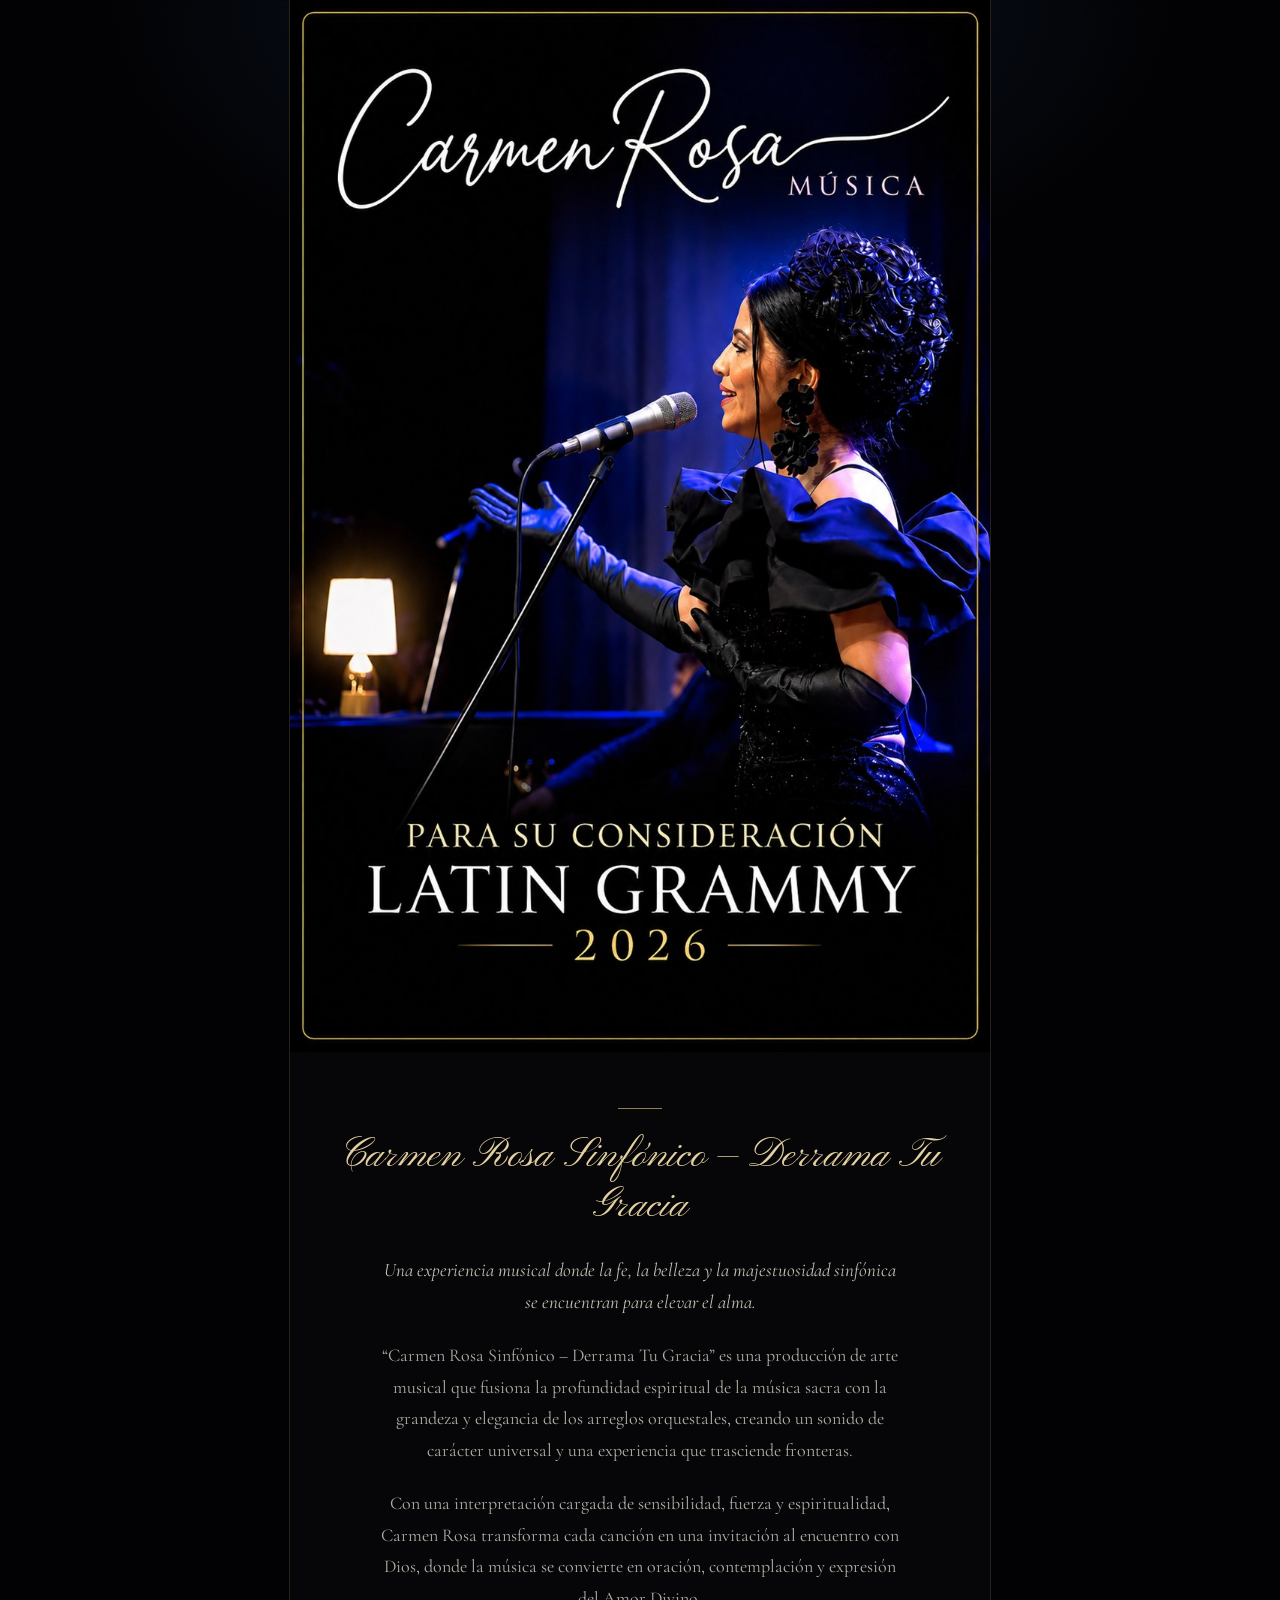
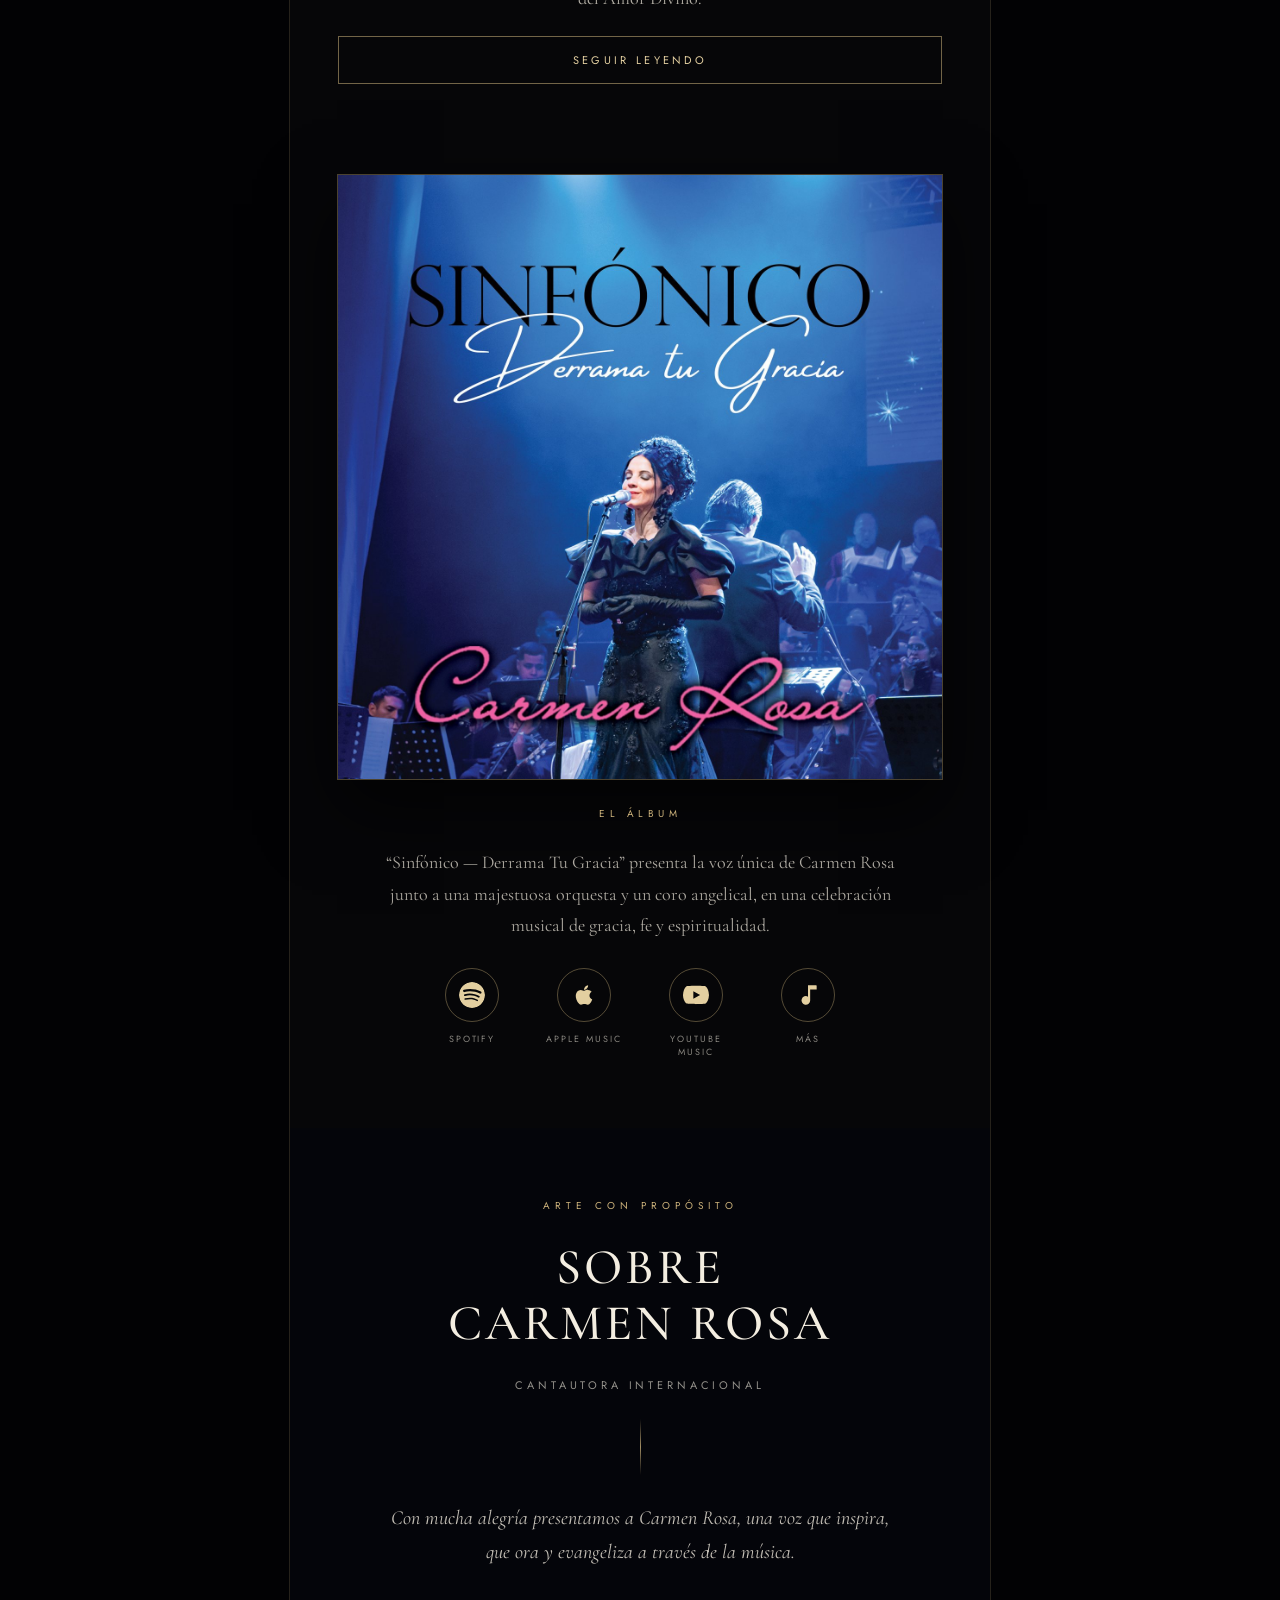
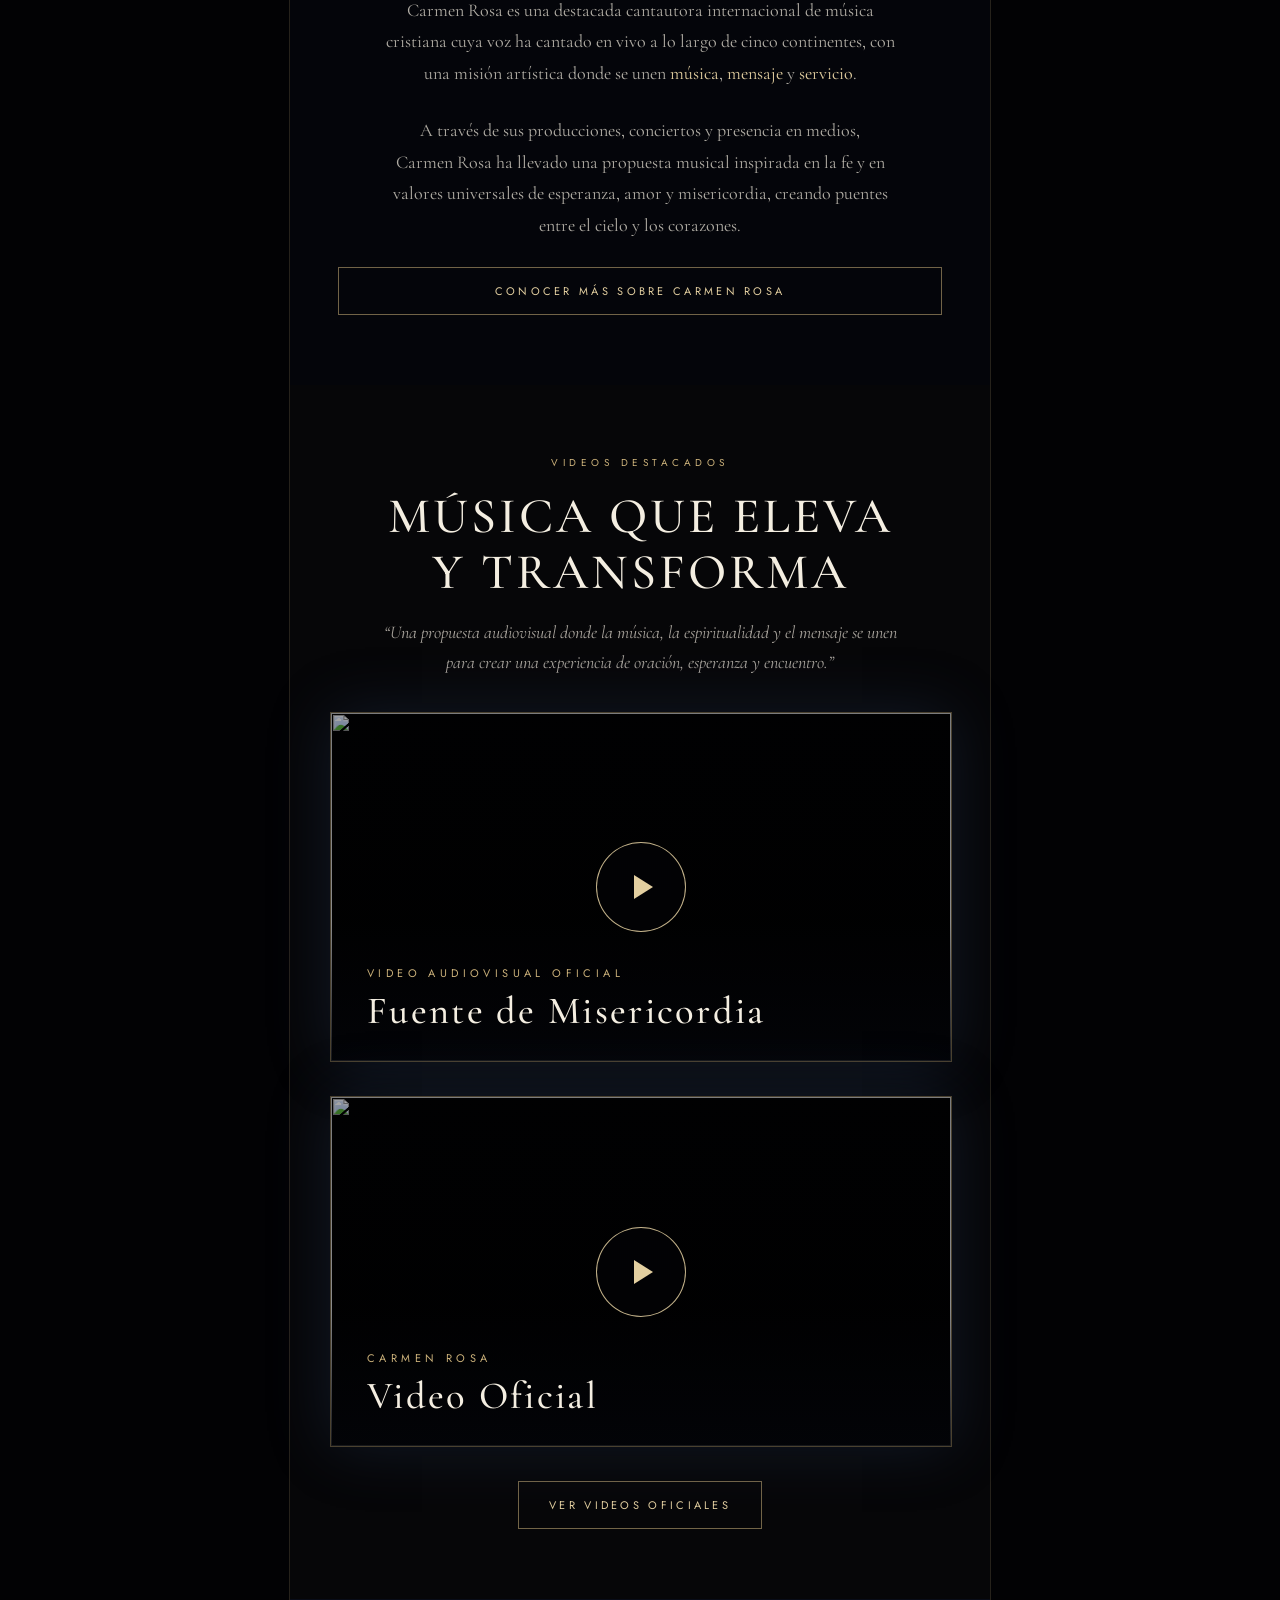
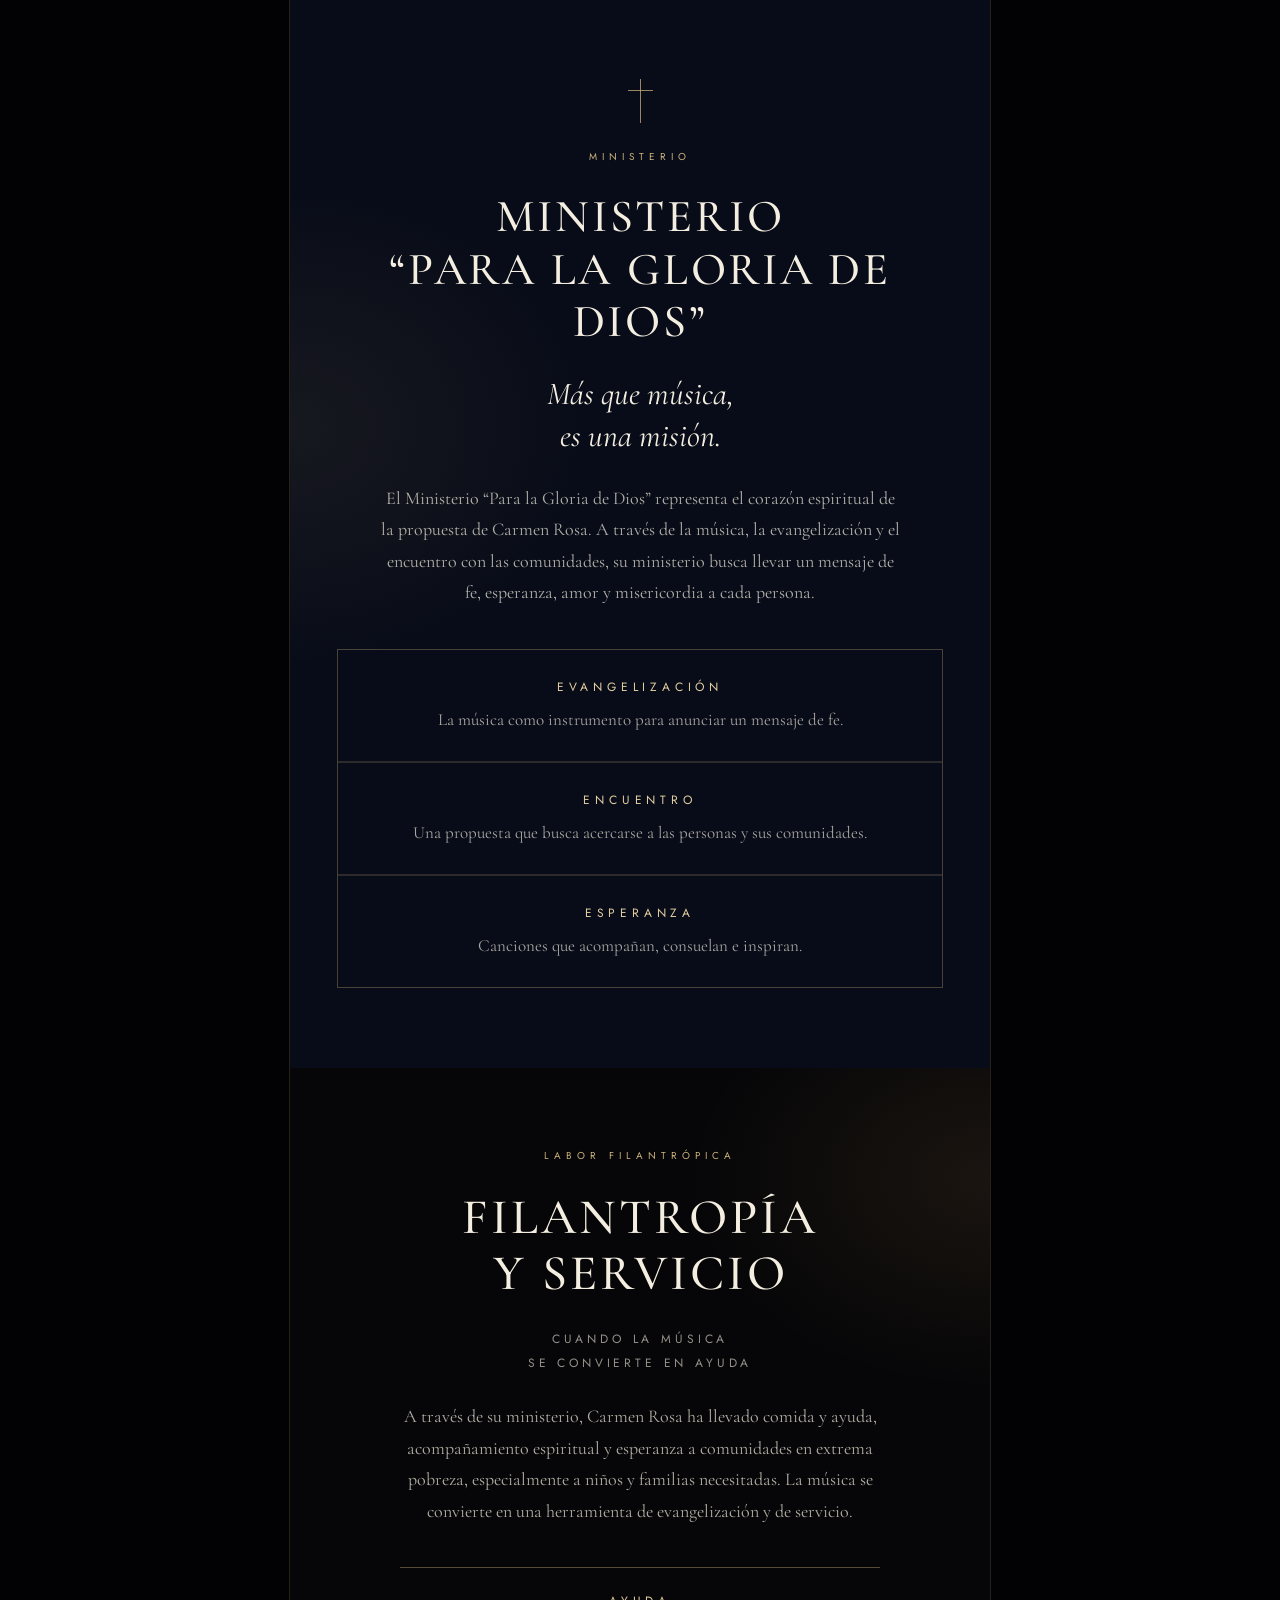
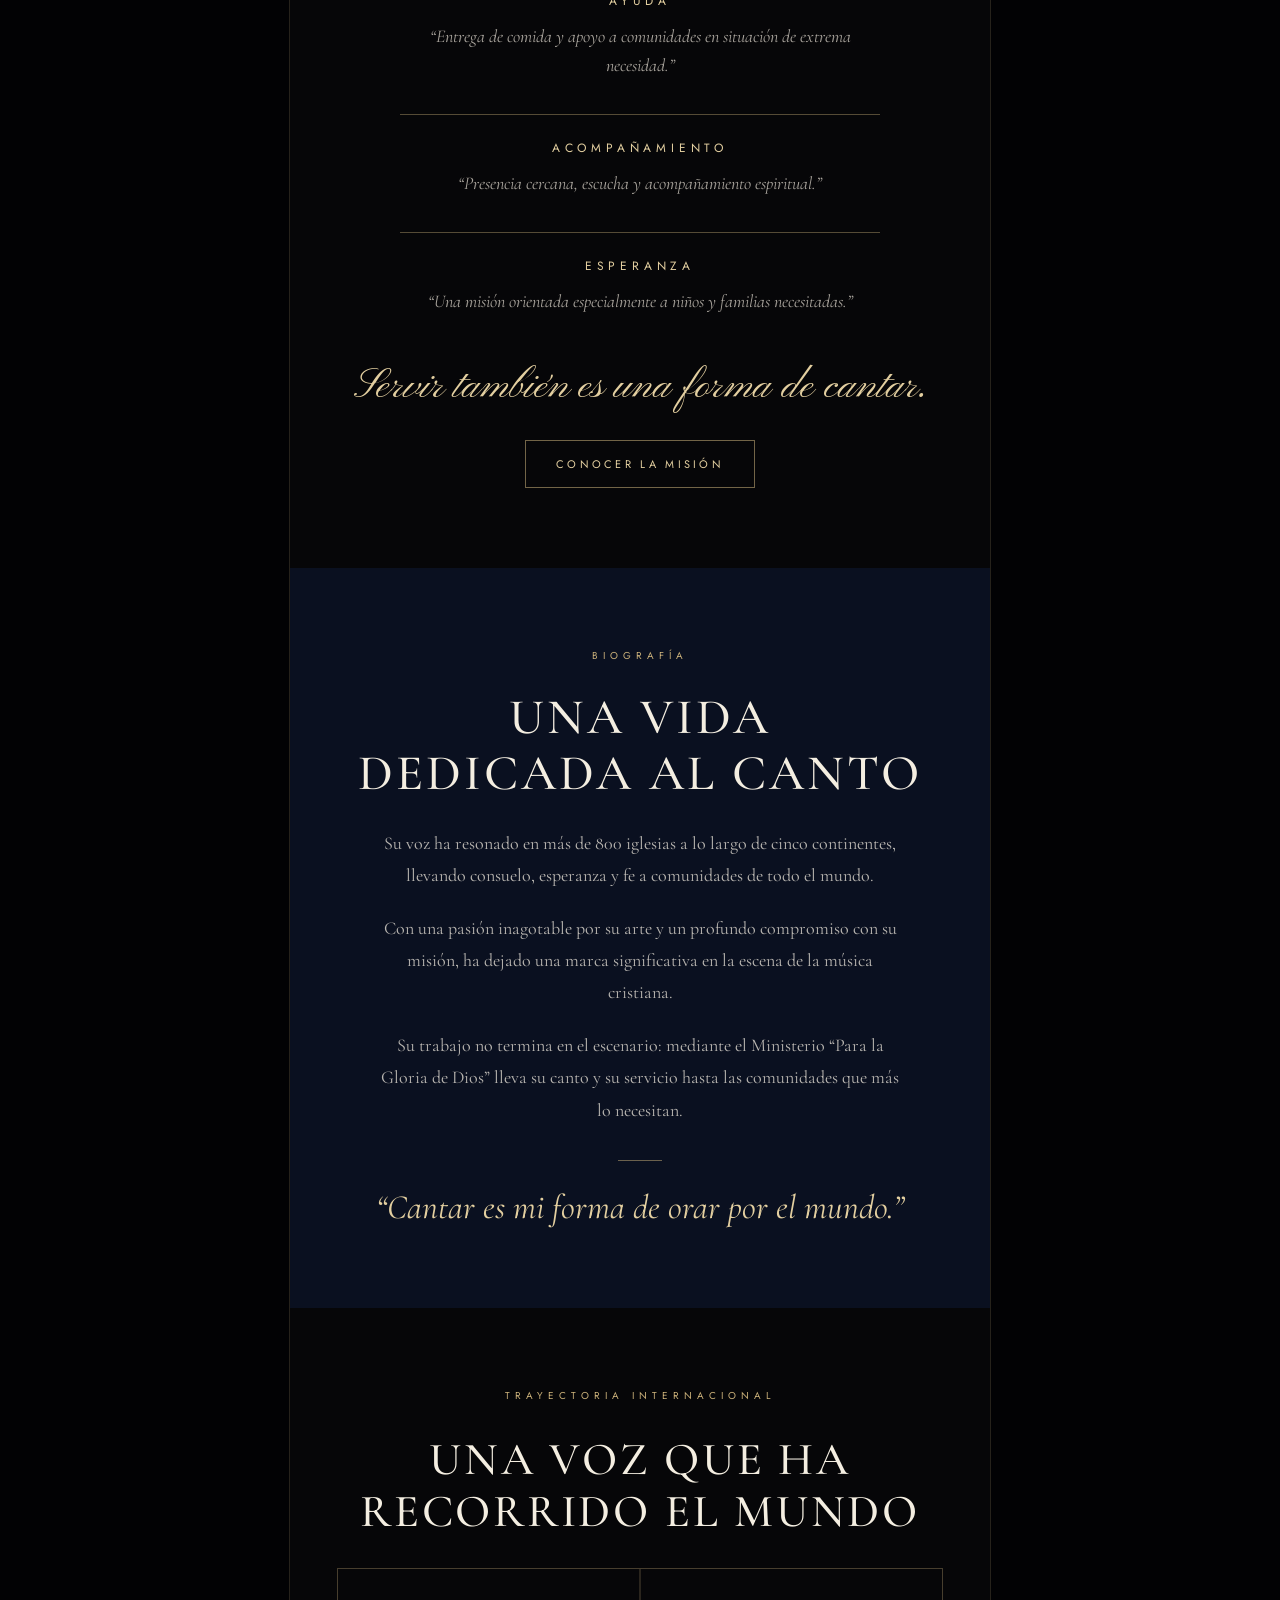
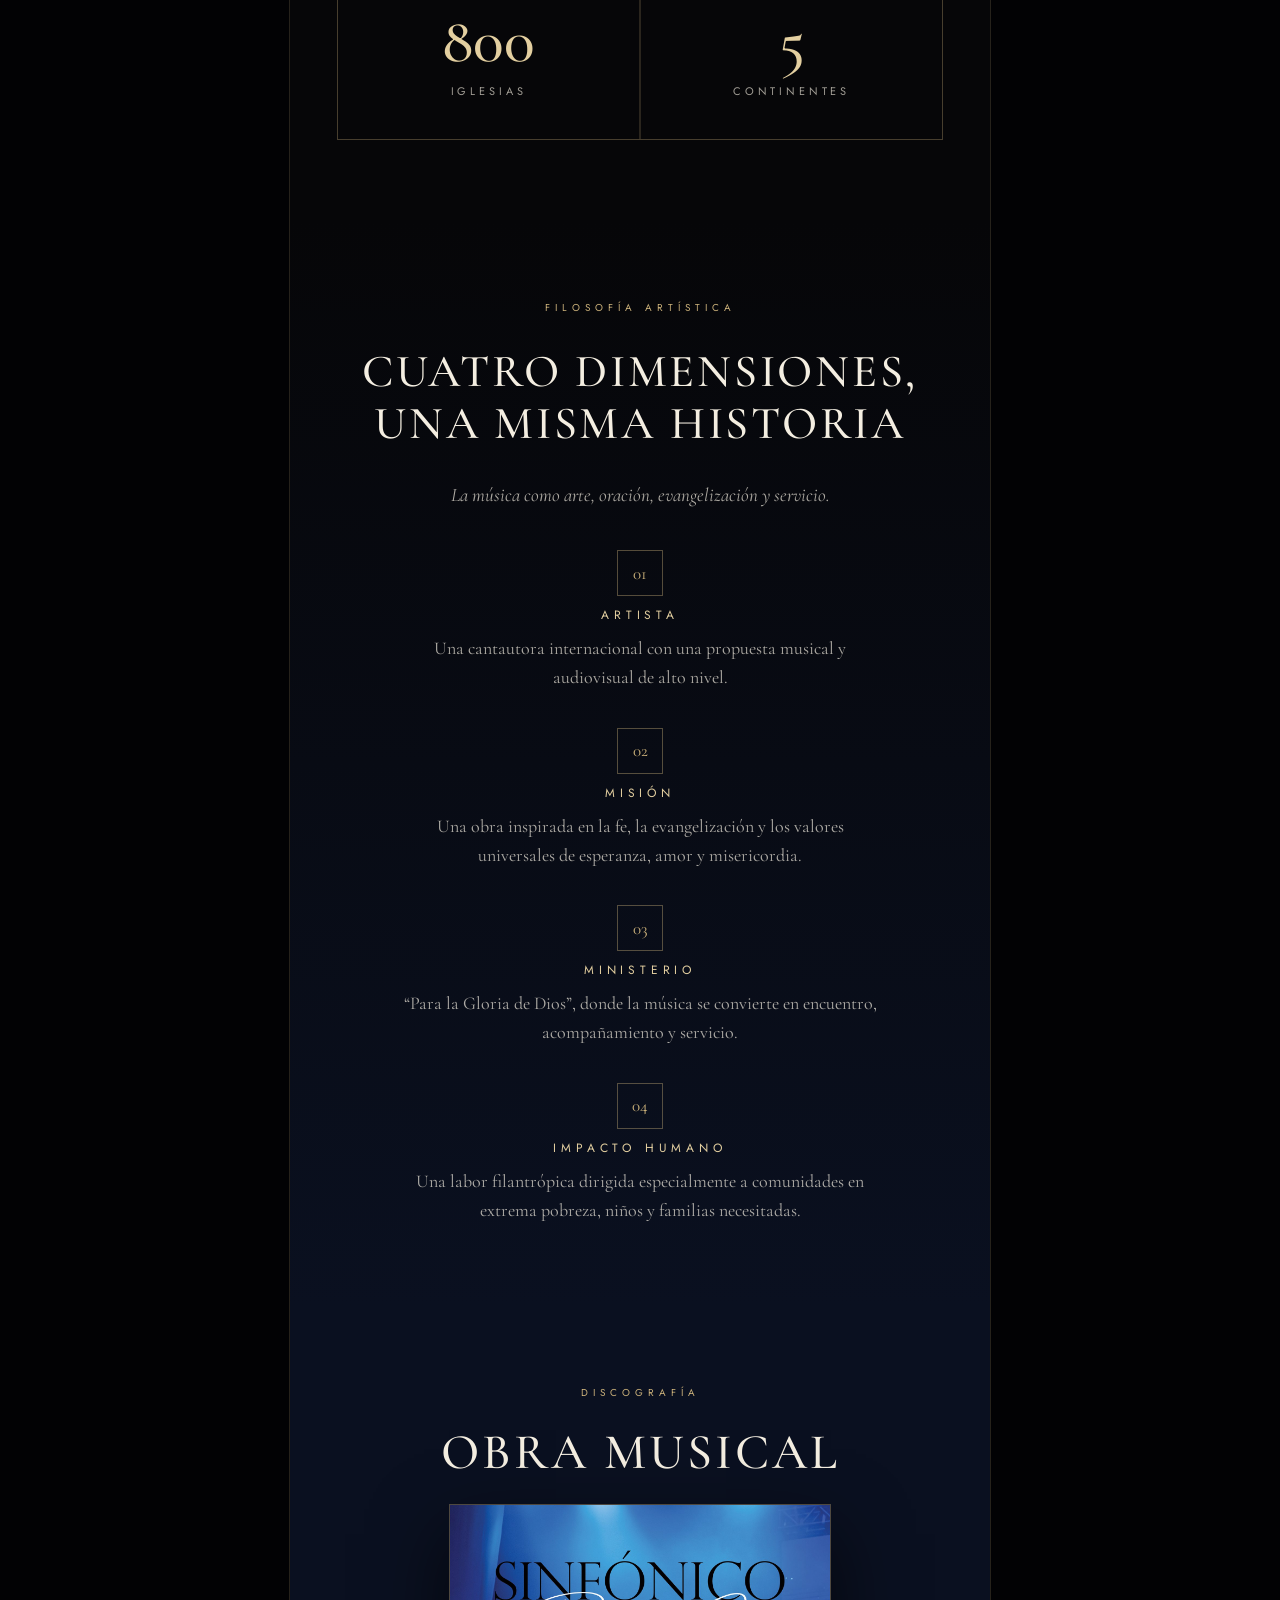
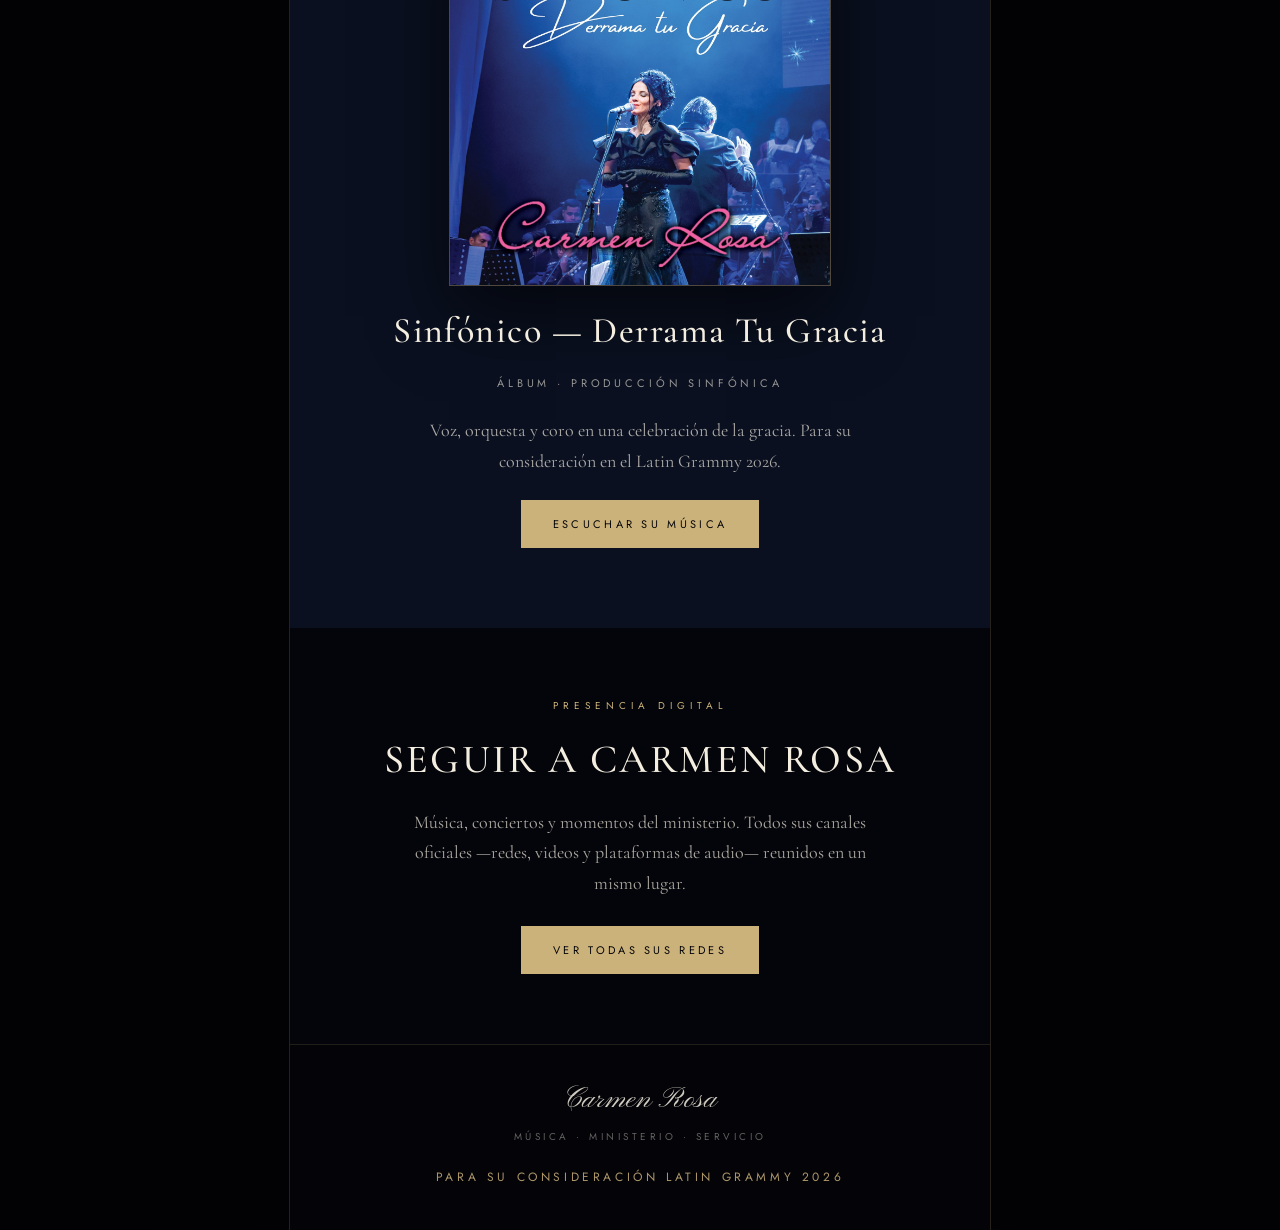
==== index.html @ bfa320cc "fix: apuntar los iconos a los enlaces reales del album Co-Authored-By: Claude Opus 5 <noreply@anthro" ====
<!DOCTYPE html>
<html lang="es">
<head>
<meta charset="utf-8">
<meta name="viewport" content="width=device-width, initial-scale=1">

<title>Carmen Rosa — Música y Ministerio | Sinfónico: Derrama Tu Gracia</title>
<meta name="description" content="Carmen Rosa, cantautora internacional. “Sinfónico — Derrama Tu Gracia”: voz, orquesta y coro. Para su consideración en el Latin Grammy 2026. Ministerio “Para la Gloria de Dios”.">
<meta name="theme-color" content="#020204">
<link rel="canonical" href="https://TU-DOMINIO.com/">

<meta property="og:type" content="website">
<meta property="og:site_name" content="Carmen Rosa">
<meta property="og:locale" content="es_ES">
<meta property="og:title" content="Carmen Rosa — Música y Ministerio">
<meta property="og:description" content="“Sinfónico — Derrama Tu Gracia”: voz, orquesta y coro. Para su consideración en el Latin Grammy 2026.">
<meta property="og:image" content="https://TU-DOMINIO.com/assets/img/portada-fyc.jpg">
<meta property="og:url" content="https://TU-DOMINIO.com/">
<meta name="twitter:card" content="summary_large_image">

<link rel="icon" href="assets/img/favicon.png" type="image/png">
<link rel="apple-touch-icon" href="assets/img/favicon.png">

<link rel="preconnect" href="https://fonts.googleapis.com">
<link rel="preconnect" href="https://fonts.gstatic.com" crossorigin>
<link href="https://fonts.googleapis.com/css2?family=Cormorant+Garamond:ital,wght@0,400;0,500;0,600;1,400;1,500&family=Pinyon+Script&family=Jost:wght@300;400;500&display=swap" rel="stylesheet">
<link rel="stylesheet" href="assets/styles.css">

<script type="application/ld+json">
{
  "@context": "https://schema.org",
  "@type": "MusicGroup",
  "name": "Carmen Rosa",
  "description": "Cantautora internacional cuya misión artística une música, mensaje y servicio. Ministerio “Para la Gloria de Dios”.",
  "genre": ["Música cristiana", "Música sinfónica"],
  "url": "https://TU-DOMINIO.com/",
  "image": "https://TU-DOMINIO.com/assets/img/portada-fyc.jpg",
  "album": {
    "@type": "MusicAlbum",
    "name": "Sinfónico — Derrama Tu Gracia",
    "image": "https://TU-DOMINIO.com/assets/img/album-sinfonico.jpg"
  }
}
</script>
</head>
<body>

<div style="min-height:100vh; background:radial-gradient(900px 500px at 50% 0%, rgba(35,58,105,0.35) 0%, rgba(2,2,4,0) 60%), #020204; display:flex; justify-content:center; padding:0 clamp(0px,2vw,16px);">
<main style="width:100%; max-width:700px; background:#060608; border-left:1px solid rgba(203,177,122,0.16); border-right:1px solid rgba(203,177,122,0.16); display:flex; flex-direction:column;">

  <section id="inicio" style="display:flex; flex-direction:column;">
    <img src="assets/img/portada-fyc.jpg" width="933" height="1402" alt="Carmen Rosa — Para su consideración, Latin Grammy 2026" style="display:block; width:100%; height:auto;">
    <div style="display:flex; flex-direction:column; align-items:center; gap:22px; padding:clamp(36px,8vw,56px) clamp(20px,7vw,48px) 30px; text-align:center;">
      <div style="width:44px; height:1px; background:rgba(203,177,122,0.7);"></div>
      <h1 style="margin:0; font-family:'Pinyon Script',cursive; font-weight:400; font-size:clamp(30px,4.5vw,42px); color:#e3cfa0; line-height:1.2;">Carmen&nbsp;Rosa Sinfónico — Derrama Tu Gracia</h1>
      <p style="margin:0; font-style:italic; font-size:19px; line-height:1.7; color:rgba(244,238,225,0.8); max-width:520px;">Una experiencia musical donde la fe, la belleza y la majestuosidad sinfónica se encuentran para elevar el alma.</p>
      <p style="margin:0; font-size:18px; line-height:1.75; color:rgba(244,238,225,0.72); max-width:520px;">“Carmen&nbsp;Rosa Sinfónico – Derrama Tu Gracia” es una producción de arte musical que fusiona la profundidad espiritual de la música sacra con la grandeza y elegancia de los arreglos orquestales, creando un sonido de carácter universal y una experiencia que trasciende fronteras.</p>
      <p style="margin:0; font-size:18px; line-height:1.75; color:rgba(244,238,225,0.72); max-width:520px;">Con una interpretación cargada de sensibilidad, fuerza y espiritualidad, Carmen&nbsp;Rosa transforma cada canción en una invitación al encuentro con Dios, donde la música se convierte en oración, contemplación y expresión del Amor Divino.</p>

      <details class="mas">
        <summary class="btn btn--outline"><span class="mas__abrir">Seguir leyendo</span><span class="mas__cerrar">Mostrar menos</span></summary>
        <div class="mas__cuerpo">
          <p style="margin:0; font-size:18px; line-height:1.75; color:rgba(244,238,225,0.72); max-width:520px;">Esta producción destaca por su riqueza musical, la excelencia de sus arreglos sinfónicos y una propuesta artística que une tradición y modernidad, llevando al público a un viaje sonoro de profunda emoción y belleza.</p>
          <p style="margin:0; font-size:18px; line-height:1.75; color:rgba(244,238,225,0.72); max-width:520px;">“Carmen&nbsp;Rosa Sinfónico – Derrama Tu Gracia” no es solamente un álbum; es una experiencia espiritual y artística que toca la fibra más íntima de los corazones, inspira amor y esperanza, y nos hace sentir, a través de la música, la presencia de la gracia de Dios en nuestras vidas.</p>
        </div>
      </details>
    </div>
  </section>

  <section id="sinfonico" style="display:flex; flex-direction:column; align-items:center; gap:26px; padding:clamp(40px,8vw,60px) clamp(20px,7vw,48px) clamp(48px,9vw,70px); text-align:center;">
    <img src="assets/img/album-sinfonico.jpg" width="1400" height="1400" loading="lazy" alt="Portada del álbum Sinfónico — Derrama Tu Gracia" style="display:block; width:100%; height:auto; border:1px solid rgba(203,177,122,0.35); box-shadow:0 30px 70px rgba(0,0,0,0.65);">
    <div style="font-family:'Jost',sans-serif; font-size:10px; letter-spacing:0.45em; text-transform:uppercase; color:#cbb17a;">El Álbum</div>
    <p style="margin:0; font-size:18px; line-height:1.75; color:rgba(244,238,225,0.7); max-width:520px;">“Sinfónico — Derrama Tu Gracia” presenta la voz única de Carmen&nbsp;Rosa junto a una majestuosa orquesta y un coro angelical, en una celebración musical de gracia, fe y espiritualidad.</p>

    <div class="plataformas">
      <a href="https://open.spotify.com/album/5QIJsFHICwr00x0sm4bF01" target="_blank" rel="noopener" aria-label="Escuchar en Spotify">
        <svg viewBox="0 0 24 24" aria-hidden="true"><path d="M12 0C5.4 0 0 5.4 0 12s5.4 12 12 12 12-5.4 12-12S18.66 0 12 0zm5.521 17.34c-.24.359-.66.48-1.021.24-2.82-1.74-6.36-2.101-10.561-1.141-.418.122-.779-.179-.899-.539-.12-.421.18-.78.54-.9 4.56-1.021 8.52-.6 11.64 1.32.42.18.48.6.301.98zm1.44-3.3c-.301.42-.841.6-1.262.3-3.239-1.98-8.159-2.58-11.939-1.38-.479.12-1.02-.12-1.14-.6-.12-.48.12-1.021.6-1.141C9.6 9.9 15 10.561 18.72 12.84c.361.181.54.78.241 1.2zm.12-3.36C15.24 8.4 8.82 8.16 5.16 9.301c-.6.179-1.2-.181-1.38-.721-.18-.601.18-1.2.72-1.381 4.26-1.26 11.28-1.02 15.721 1.621.539.3.719 1.02.419 1.56-.299.421-1.02.599-1.559.3z"/></svg>
        <span>Spotify</span>
      </a>
      <a href="https://music.apple.com/us/album/sinf%C3%B3nico-derrama-tu-gracia/1843224689" target="_blank" rel="noopener" aria-label="Escuchar en Apple Music">
        <svg viewBox="0 0 24 24" aria-hidden="true"><path d="M17.05 20.28c-.98.95-2.05.8-3.08.35-1.09-.46-2.09-.48-3.24 0-1.44.62-2.2.44-3.06-.35C2.79 15.25 3.51 7.59 9.05 7.31c1.35.07 2.29.74 3.08.8 1.18-.24 2.31-.93 3.57-.84 1.51.12 2.65.72 3.4 1.8-3.12 1.87-2.38 5.98.48 7.13-.57 1.5-1.31 2.99-2.53 4.08zM12.03 7.25c-.15-2.23 1.66-4.07 3.74-4.25.29 2.58-2.34 4.5-3.74 4.25z"/></svg>
        <span>Apple Music</span>
      </a>
      <a href="https://music.youtube.com/playlist?list=OLAK5uy_nAYTMolvkGGnukT8O_DS-UF0Gv4y1fb-k" target="_blank" rel="noopener" aria-label="Escuchar en YouTube Music">
        <svg viewBox="0 0 24 24" aria-hidden="true"><path d="M23.498 6.186a3.016 3.016 0 0 0-2.122-2.136C19.505 3.545 12 3.545 12 3.545s-7.505 0-9.377.505A3.017 3.017 0 0 0 .502 6.186C0 8.07 0 12 0 12s0 3.93.502 5.814a3.016 3.016 0 0 0 2.122 2.136c1.871.505 9.376.505 9.376.505s7.505 0 9.377-.505a3.015 3.015 0 0 0 2.122-2.136C24 15.93 24 12 24 12s0-3.93-.502-5.814zM9.545 15.568V8.432L15.818 12l-6.273 3.568z"/></svg>
        <span>YouTube Music</span>
      </a>
      <a href="https://dot.cards/carmenrosa?utm_source=nfc&amp;e=ZGV2aWNlLVdweVJoQ1k5d1N1LWMtYmw" target="_blank" rel="noopener" aria-label="Ver todas las plataformas">
        <svg viewBox="0 0 24 24" aria-hidden="true"><path d="M12 3v10.55A4 4 0 1 0 14 17V7h6V3h-8z"/></svg>
        <span>Más</span>
      </a>
    </div>
  </section>

  <section id="sobre" style="display:flex; flex-direction:column; gap:26px; padding:clamp(48px,9vw,70px) clamp(20px,7vw,48px); background:#04050a; text-align:center; align-items:center;">
    <div style="font-family:'Jost',sans-serif; font-size:10px; letter-spacing:0.5em; color:#cbb17a;">ARTE CON PROPÓSITO</div>
    <h2 style="margin:0; font-family:'Cormorant Garamond',serif; font-weight:500; font-size:clamp(34px,5vw,50px); line-height:1.12; letter-spacing:0.06em;">SOBRE<br>CARMEN ROSA</h2>
    <div style="font-family:'Jost',sans-serif; font-size:11px; letter-spacing:0.35em; text-transform:uppercase; color:rgba(244,238,225,0.6);">Cantautora Internacional</div>
    <div style="width:1px; height:56px; background:linear-gradient(180deg, rgba(203,177,122,0) 0%, rgba(203,177,122,0.8) 50%, rgba(203,177,122,0) 100%);"></div>
    <p style="margin:0; font-style:italic; font-size:20px; line-height:1.7; color:rgba(244,238,225,0.8); max-width:520px;">Con mucha alegría presentamos a Carmen&nbsp;Rosa, una voz que inspira, que ora y evangeliza a través de la música.</p>
    <p style="margin:0; font-size:18px; line-height:1.75; color:rgba(244,238,225,0.72); max-width:520px;">Carmen&nbsp;Rosa es una destacada cantautora internacional de música cristiana cuya voz ha cantado en vivo a lo largo de cinco continentes, con una misión artística donde se unen <span style="color:#e3cfa0;">música</span>, <span style="color:#e3cfa0;">mensaje</span> y <span style="color:#e3cfa0;">servicio</span>.</p>
    <p style="margin:0; font-size:18px; line-height:1.75; color:rgba(244,238,225,0.72); max-width:520px;">A través de sus producciones, conciertos y presencia en medios, Carmen&nbsp;Rosa ha llevado una propuesta musical inspirada en la fe y en valores universales de esperanza, amor y misericordia, creando puentes entre el cielo y los corazones.</p>

    <details class="mas">
      <summary class="btn btn--outline"><span class="mas__abrir">Conocer más sobre Carmen&nbsp;Rosa</span><span class="mas__cerrar">Mostrar menos</span></summary>
      <div class="mas__cuerpo">
        <p style="margin:0; font-size:18px; line-height:1.75; color:rgba(244,238,225,0.72); max-width:520px;">A través de sus ministerios de música y de caridad, Carmen&nbsp;Rosa consistentemente durante más de una década ha llevado comida y ayuda, acompañamiento espiritual y esperanza a comunidades en extrema pobreza, especialmente niños y familias necesitadas en México, Guatemala, Argentina, Filipinas, Pakistán, entre otros países.</p>
        <p style="margin:0; font-style:italic; font-size:22px; line-height:1.5; color:#e3cfa0; max-width:480px;">La música se convierte en una herramienta de evangelización, de Amor y servicio a los menos afortunados.</p>
      </div>
    </details>
  </section>


  <section id="videos" style="display:flex; flex-direction:column; gap:34px; padding:clamp(48px,9vw,70px) clamp(16px,5vw,40px);">
    <div style="display:flex; flex-direction:column; align-items:center; gap:18px; text-align:center;">
      <div style="font-family:'Jost',sans-serif; font-size:10px; letter-spacing:0.45em; text-transform:uppercase; color:#cbb17a;">Videos Destacados</div>
      <h2 style="margin:0; font-family:'Cormorant Garamond',serif; font-weight:500; font-size:clamp(34px,5vw,50px); line-height:1.12; letter-spacing:0.06em;">MÚSICA QUE ELEVA<br>Y TRANSFORMA</h2>
      <p style="margin:0; font-style:italic; font-size:18px; line-height:1.65; color:rgba(244,238,225,0.68); max-width:520px;">“Una propuesta audiovisual donde la música, la espiritualidad y el mensaje se unen para crear una experiencia de oración, esperanza y encuentro.”</p>
    </div>

    <div class="video-card" data-youtube="https://youtu.be/lalOdAlhWxc" data-titulo="Fuente de Misericordia">
      <div class="video-card__frame">
        <button type="button" class="video-card__trigger" aria-label="Reproducir video: Fuente de Misericordia">
          <img class="video-card__thumb" src="[data-uri]" alt="" loading="lazy">
          <span class="video-card__veil"></span>
          <span class="video-card__play"></span>
          <span class="video-card__meta">
            <span class="video-card__kicker">Video Audiovisual Oficial</span>
            <span class="video-card__title">Fuente de Misericordia</span>
          </span>
        </button>
      </div>
    </div>

    <div class="video-card" data-youtube="https://youtu.be/XADUqi76aJs" data-titulo="Video Oficial">
      <div class="video-card__frame">
        <button type="button" class="video-card__trigger" aria-label="Reproducir video: Video Oficial">
          <img class="video-card__thumb" src="[data-uri]" alt="" loading="lazy">
          <span class="video-card__veil"></span>
          <span class="video-card__play"></span>
          <span class="video-card__meta">
            <span class="video-card__kicker">Carmen&nbsp;Rosa</span>
            <span class="video-card__title">Video Oficial</span>
          </span>
        </button>
      </div>
    </div>

    <div style="display:flex; justify-content:center;">
      <a href="https://www.youtube.com/channel/UCGZq_dIuvD6Hs7NNGduQUoA" target="_blank" rel="noopener" class="btn btn--outline">Ver videos oficiales</a>
    </div>
  </section>

  <section id="ministerio" style="position:relative; display:flex; flex-direction:column; align-items:center; gap:26px; padding:clamp(56px,10vw,80px) clamp(20px,7vw,48px); background:radial-gradient(500px 400px at 0% 40%, rgba(203,177,122,0.08) 0%, rgba(8,12,24,0) 60%), #080c18; text-align:center;">
    <div style="position:relative; width:25px; height:44px;">
      <div style="position:absolute; left:12px; top:0; width:1px; height:44px; background:rgba(203,177,122,0.75);"></div>
      <div style="position:absolute; left:0; top:11px; width:25px; height:1px; background:rgba(203,177,122,0.75);"></div>
    </div>
    <div style="font-family:'Jost',sans-serif; font-size:10px; letter-spacing:0.5em; text-transform:uppercase; color:#cbb17a;">Ministerio</div>
    <h2 style="margin:0; font-family:'Cormorant Garamond',serif; font-weight:500; font-size:clamp(32px,4.6vw,46px); line-height:1.14; letter-spacing:0.06em;">MINISTERIO<br>“PARA LA GLORIA DE DIOS”</h2>
    <div style="font-family:'Cormorant Garamond',serif; font-style:italic; font-size:clamp(24px,3.4vw,32px); color:#f4eee1; line-height:1.3;">Más que música,<br>es una misión.</div>
    <p style="margin:0; font-size:18px; line-height:1.75; color:rgba(244,238,225,0.72); max-width:520px;">El Ministerio “Para la Gloria de Dios” representa el corazón espiritual de la propuesta de Carmen&nbsp;Rosa. A través de la música, la evangelización y el encuentro con las comunidades, su ministerio busca llevar un mensaje de fe, esperanza, amor y misericordia a cada persona.</p>
    <div style="display:flex; flex-direction:column; gap:2px; width:100%; margin-top:14px; background:rgba(203,177,122,0.18); border:1px solid rgba(203,177,122,0.18);">
      <div style="background:#080c18; padding:28px clamp(18px,5vw,32px); display:flex; flex-direction:column; gap:10px;">
        <div style="font-family:'Jost',sans-serif; font-size:12px; letter-spacing:0.4em; text-transform:uppercase; color:#e3cfa0;">Evangelización</div>
        <p style="margin:0; font-size:17px; line-height:1.6; color:rgba(244,238,225,0.68);">La música como instrumento para anunciar un mensaje de fe.</p>
      </div>
      <div style="background:#080c18; padding:28px clamp(18px,5vw,32px); display:flex; flex-direction:column; gap:10px;">
        <div style="font-family:'Jost',sans-serif; font-size:12px; letter-spacing:0.4em; text-transform:uppercase; color:#e3cfa0;">Encuentro</div>
        <p style="margin:0; font-size:17px; line-height:1.6; color:rgba(244,238,225,0.68);">Una propuesta que busca acercarse a las personas y sus comunidades.</p>
      </div>
      <div style="background:#080c18; padding:28px clamp(18px,5vw,32px); display:flex; flex-direction:column; gap:10px;">
        <div style="font-family:'Jost',sans-serif; font-size:12px; letter-spacing:0.4em; text-transform:uppercase; color:#e3cfa0;">Esperanza</div>
        <p style="margin:0; font-size:17px; line-height:1.6; color:rgba(244,238,225,0.68);">Canciones que acompañan, consuelan e inspiran.</p>
      </div>
    </div>
  </section>

  <section id="filantropia" style="display:flex; flex-direction:column; align-items:center; gap:26px; padding:clamp(56px,10vw,80px) clamp(20px,7vw,48px); background:radial-gradient(500px 350px at 100% 10%, rgba(203,150,80,0.1) 0%, rgba(6,6,8,0) 60%), #060608; text-align:center;">
    <div style="font-family:'Jost',sans-serif; font-size:10px; letter-spacing:0.5em; text-transform:uppercase; color:#cbb17a;">Labor Filantrópica</div>
    <h2 style="margin:0; font-family:'Cormorant Garamond',serif; font-weight:500; font-size:clamp(34px,5vw,50px); line-height:1.12; letter-spacing:0.06em;">FILANTROPÍA<br>Y SERVICIO</h2>
    <div style="font-family:'Jost',sans-serif; font-size:12px; letter-spacing:0.32em; text-transform:uppercase; color:rgba(244,238,225,0.6); line-height:2;">Cuando la música<br>se convierte en ayuda</div>
    <p style="margin:0; font-size:18px; line-height:1.75; color:rgba(244,238,225,0.72); max-width:520px;">A través de su ministerio, Carmen&nbsp;Rosa ha llevado comida y ayuda, acompañamiento espiritual y esperanza a comunidades en extrema pobreza, especialmente a niños y familias necesitadas. La música se convierte en una herramienta de evangelización y de servicio.</p>
    <div style="display:flex; flex-direction:column; gap:34px; width:100%; max-width:480px; margin-top:14px;">
      <div style="display:flex; flex-direction:column; gap:12px; border-top:1px solid rgba(203,177,122,0.4); padding-top:24px;">
        <div style="font-family:'Jost',sans-serif; font-size:12px; letter-spacing:0.4em; text-transform:uppercase; color:#e3cfa0;">Ayuda</div>
        <p style="margin:0; font-style:italic; font-size:18px; line-height:1.6; color:rgba(244,238,225,0.68);">“Entrega de comida y apoyo a comunidades en situación de extrema necesidad.”</p>
      </div>
      <div style="display:flex; flex-direction:column; gap:12px; border-top:1px solid rgba(203,177,122,0.4); padding-top:24px;">
        <div style="font-family:'Jost',sans-serif; font-size:12px; letter-spacing:0.4em; text-transform:uppercase; color:#e3cfa0;">Acompañamiento</div>
        <p style="margin:0; font-style:italic; font-size:18px; line-height:1.6; color:rgba(244,238,225,0.68);">“Presencia cercana, escucha y acompañamiento espiritual.”</p>
      </div>
      <div style="display:flex; flex-direction:column; gap:12px; border-top:1px solid rgba(203,177,122,0.4); padding-top:24px;">
        <div style="font-family:'Jost',sans-serif; font-size:12px; letter-spacing:0.4em; text-transform:uppercase; color:#e3cfa0;">Esperanza</div>
        <p style="margin:0; font-style:italic; font-size:18px; line-height:1.6; color:rgba(244,238,225,0.68);">“Una misión orientada especialmente a niños y familias necesitadas.”</p>
      </div>
    </div>
    <div style="font-family:'Pinyon Script',cursive; font-size:clamp(30px,4.5vw,42px); color:#e3cfa0; line-height:1.25; margin-top:20px;">Servir también es una forma de cantar.</div>
    <a href="https://nahuiollininc.org" target="_blank" rel="noopener" class="btn btn--outline">Conocer la misión</a>
  </section>

  <section id="biografia" style="display:flex; flex-direction:column; align-items:center; gap:26px; padding:clamp(56px,10vw,80px) clamp(20px,7vw,48px); background:#0a1020; text-align:center;">
    <div style="font-family:'Jost',sans-serif; font-size:10px; letter-spacing:0.5em; text-transform:uppercase; color:#cbb17a;">Biografía</div>
    <h2 style="margin:0; font-family:'Cormorant Garamond',serif; font-weight:500; font-size:clamp(34px,5vw,50px); line-height:1.12; letter-spacing:0.06em;">UNA VIDA<br>DEDICADA AL CANTO</h2>
    <div style="display:flex; flex-direction:column; gap:20px; font-size:18px; line-height:1.8; color:rgba(244,238,225,0.75); max-width:520px; text-align:center;">
      <p style="margin:0;">Su voz ha resonado en más de 800 iglesias a lo largo de cinco continentes, llevando consuelo, esperanza y fe a comunidades de todo el mundo.</p>
      <p style="margin:0;">Con una pasión inagotable por su arte y un profundo compromiso con su misión, ha dejado una marca significativa en la escena de la música cristiana.</p>
      <p style="margin:0;">Su trabajo no termina en el escenario: mediante el Ministerio “Para la Gloria de Dios” lleva su canto y su servicio hasta las comunidades que más lo necesitan.</p>
    </div>
    <div style="width:44px; height:1px; background:rgba(203,177,122,0.5); margin-top:8px;"></div>
    <div style="font-family:'Cormorant Garamond',serif; font-style:italic; font-size:clamp(24px,3.6vw,34px); color:#e3cfa0;">“Cantar es mi forma de orar por el mundo.”</div>
  </section>

  <section id="trayectoria" style="display:flex; flex-direction:column; align-items:center; gap:30px; padding:clamp(56px,10vw,80px) clamp(20px,7vw,48px); background:#060608; text-align:center;">
    <div style="font-family:'Jost',sans-serif; font-size:10px; letter-spacing:0.5em; text-transform:uppercase; color:#cbb17a;">Trayectoria Internacional</div>
    <h2 style="margin:0; font-family:'Cormorant Garamond',serif; font-weight:500; font-size:clamp(32px,4.6vw,46px); line-height:1.14; letter-spacing:0.06em;">UNA VOZ QUE HA<br>RECORRIDO EL MUNDO</h2>
    <div style="display:grid; grid-template-columns:1fr 1fr; gap:2px; width:100%; background:rgba(203,177,122,0.18); border:1px solid rgba(203,177,122,0.18);">
      <div style="background:#060608; padding:40px 20px; display:flex; flex-direction:column; gap:10px; align-items:center;">
        <div style="font-family:'Cormorant Garamond',serif; font-weight:500; font-size:clamp(44px,7vw,64px); color:#e3cfa0; line-height:1;">800</div>
        <div style="font-family:'Jost',sans-serif; font-size:11px; letter-spacing:0.35em; text-transform:uppercase; color:rgba(244,238,225,0.65);">Iglesias</div>
      </div>
      <div style="background:#060608; padding:40px 20px; display:flex; flex-direction:column; gap:10px; align-items:center;">
        <div style="font-family:'Cormorant Garamond',serif; font-weight:500; font-size:clamp(44px,7vw,64px); color:#e3cfa0; line-height:1;">5</div>
        <div style="font-family:'Jost',sans-serif; font-size:11px; letter-spacing:0.35em; text-transform:uppercase; color:rgba(244,238,225,0.65);">Continentes</div>
      </div>
    </div>
  </section>

  <section id="filosofia" style="display:flex; flex-direction:column; align-items:center; gap:30px; padding:clamp(56px,10vw,80px) clamp(20px,7vw,48px); background:linear-gradient(180deg, #060608 0%, #0a1020 100%); text-align:center;">
    <div style="font-family:'Jost',sans-serif; font-size:10px; letter-spacing:0.5em; text-transform:uppercase; color:#cbb17a;">Filosofía Artística</div>
    <h2 style="margin:0; font-family:'Cormorant Garamond',serif; font-weight:500; font-size:clamp(32px,4.6vw,46px); line-height:1.14; letter-spacing:0.06em;">CUATRO DIMENSIONES,<br>UNA MISMA HISTORIA</h2>
    <p style="margin:0; font-style:italic; font-size:19px; line-height:1.6; color:rgba(244,238,225,0.7); max-width:480px;">La música como arte, oración, evangelización y servicio.</p>
    <div style="display:flex; flex-direction:column; gap:36px; width:100%; max-width:480px; margin-top:10px;">
      <div style="display:flex; flex-direction:column; gap:10px; align-items:center;">
        <div style="font-family:'Cormorant Garamond',serif; font-size:17px; color:#cbb17a; border:1px solid rgba(203,177,122,0.4); width:44px; height:44px; display:flex; align-items:center; justify-content:center;">01</div>
        <div style="font-family:'Jost',sans-serif; font-size:12px; letter-spacing:0.4em; text-transform:uppercase; color:#e3cfa0;">Artista</div>
        <p style="margin:0; font-size:18px; line-height:1.6; color:rgba(244,238,225,0.7);">Una cantautora internacional con una propuesta musical y audiovisual de alto nivel.</p>
      </div>
      <div style="display:flex; flex-direction:column; gap:10px; align-items:center;">
        <div style="font-family:'Cormorant Garamond',serif; font-size:17px; color:#cbb17a; border:1px solid rgba(203,177,122,0.4); width:44px; height:44px; display:flex; align-items:center; justify-content:center;">02</div>
        <div style="font-family:'Jost',sans-serif; font-size:12px; letter-spacing:0.4em; text-transform:uppercase; color:#e3cfa0;">Misión</div>
        <p style="margin:0; font-size:18px; line-height:1.6; color:rgba(244,238,225,0.7);">Una obra inspirada en la fe, la evangelización y los valores universales de esperanza, amor y misericordia.</p>
      </div>
      <div style="display:flex; flex-direction:column; gap:10px; align-items:center;">
        <div style="font-family:'Cormorant Garamond',serif; font-size:17px; color:#cbb17a; border:1px solid rgba(203,177,122,0.4); width:44px; height:44px; display:flex; align-items:center; justify-content:center;">03</div>
        <div style="font-family:'Jost',sans-serif; font-size:12px; letter-spacing:0.4em; text-transform:uppercase; color:#e3cfa0;">Ministerio</div>
        <p style="margin:0; font-size:18px; line-height:1.6; color:rgba(244,238,225,0.7);">“Para la Gloria de Dios”, donde la música se convierte en encuentro, acompañamiento y servicio.</p>
      </div>
      <div style="display:flex; flex-direction:column; gap:10px; align-items:center;">
        <div style="font-family:'Cormorant Garamond',serif; font-size:17px; color:#cbb17a; border:1px solid rgba(203,177,122,0.4); width:44px; height:44px; display:flex; align-items:center; justify-content:center;">04</div>
        <div style="font-family:'Jost',sans-serif; font-size:12px; letter-spacing:0.4em; text-transform:uppercase; color:#e3cfa0;">Impacto Humano</div>
        <p style="margin:0; font-size:18px; line-height:1.6; color:rgba(244,238,225,0.7);">Una labor filantrópica dirigida especialmente a comunidades en extrema pobreza, niños y familias necesitadas.</p>
      </div>
    </div>
  </section>

  <section id="discografia" style="display:flex; flex-direction:column; align-items:center; gap:24px; padding:clamp(56px,10vw,80px) clamp(20px,7vw,48px); background:#0a1020; text-align:center;">
    <div style="font-family:'Jost',sans-serif; font-size:10px; letter-spacing:0.5em; text-transform:uppercase; color:#cbb17a;">Discografía</div>
    <h2 style="margin:0; font-family:'Cormorant Garamond',serif; font-weight:500; font-size:clamp(34px,5vw,50px); line-height:1.12; letter-spacing:0.06em;">OBRA MUSICAL</h2>
    <img src="assets/img/album-sinfonico.jpg" width="1400" height="1400" loading="lazy" alt="Sinfónico — Derrama Tu Gracia" style="display:block; width:70%; max-width:380px; height:auto; border:1px solid rgba(203,177,122,0.35); box-shadow:0 30px 70px rgba(0,0,0,0.6);">
    <div style="font-family:'Cormorant Garamond',serif; font-weight:500; font-size:clamp(26px,3.4vw,36px); line-height:1.15; letter-spacing:0.04em;">Sinfónico — Derrama Tu Gracia</div>
    <div style="font-family:'Jost',sans-serif; font-size:11px; letter-spacing:0.35em; text-transform:uppercase; color:rgba(244,238,225,0.6);">Álbum · Producción Sinfónica</div>
    <p style="margin:0; font-size:18px; line-height:1.7; color:rgba(244,238,225,0.7); max-width:480px;">Voz, orquesta y coro en una celebración de la gracia. Para su consideración en el Latin Grammy 2026.</p>
    <a href="#videos" class="btn btn--solid" style="padding:16px 32px;">Escuchar su música</a>
  </section>

  <section id="digital" style="display:flex; flex-direction:column; align-items:center; gap:24px; padding:clamp(48px,9vw,70px) clamp(20px,7vw,48px); background:#04050a; text-align:center;">
    <div style="font-family:'Jost',sans-serif; font-size:10px; letter-spacing:0.5em; text-transform:uppercase; color:#cbb17a;">Presencia Digital</div>
    <h2 style="margin:0; font-family:'Cormorant Garamond',serif; font-weight:500; font-size:clamp(30px,4vw,40px); line-height:1.14; letter-spacing:0.06em;">SEGUIR A CARMEN ROSA</h2>
    <p style="margin:0; font-size:18px; line-height:1.7; color:rgba(244,238,225,0.7); max-width:480px;">Música, conciertos y momentos del ministerio. Todos sus canales oficiales —redes, videos y plataformas de audio— reunidos en un mismo lugar.</p>
    <div style="display:flex; gap:14px; flex-wrap:wrap; justify-content:center; margin-top:4px;">
      <a href="https://dot.cards/carmenrosa?utm_source=nfc&amp;e=ZGV2aWNlLVdweVJoQ1k5d1N1LWMtYmw" target="_blank" rel="noopener" class="btn btn--solid" style="padding:16px 32px;">Ver todas sus redes</a>
    </div>
  </section>

  <footer style="display:flex; flex-direction:column; align-items:center; gap:10px; padding:36px 24px 44px; background:#030308; border-top:1px solid rgba(203,177,122,0.15); text-align:center;">
    <div style="font-family:'Pinyon Script',cursive; font-size:30px; color:rgba(244,238,225,0.85);">Carmen&nbsp;Rosa</div>
    <div style="font-family:'Jost',sans-serif; font-size:10px; letter-spacing:0.35em; text-transform:uppercase; color:rgba(244,238,225,0.4);">Música · Ministerio · Servicio</div>
    <div style="font-family:'Jost',sans-serif; font-size:12px; letter-spacing:0.3em; text-transform:uppercase; color:rgba(203,177,122,0.85); margin-top:14px;">Para su consideración Latin Grammy 2026</div>
  </footer>

</main>
</div>

<script src="assets/video.js" defer></script>
</body>
</html>
---- assets/styles.css ----
/* Carmen Rosa — Música y Ministerio
   Estilos base y componentes reutilizables. */

:root {
  --negro:      #020204;
  --panel:      #060608;
  --panel-alt:  #04050a;
  --azul:       #080c18;
  --azul-claro: #0a1020;
  --crema:      #f4eee1;
  --oro:        #cbb17a;
  --oro-claro:  #e3cfa0;
  --linea:      rgba(203, 177, 122, 0.16);
  --serif:      'Cormorant Garamond', Georgia, serif;
  --script:     'Pinyon Script', cursive;
  --sans:       'Jost', system-ui, sans-serif;
}

html { scroll-behavior: smooth; }

body {
  margin: 0;
  background: var(--negro);
  color: var(--crema);
  font-family: var(--serif);
  -webkit-font-smoothing: antialiased;
}

a { color: var(--oro); text-decoration: none; }
a:hover { color: var(--oro-claro); }
img { max-width: 100%; }
::selection { background: rgba(203, 177, 122, 0.3); }

:focus-visible {
  outline: 2px solid var(--oro-claro);
  outline-offset: 3px;
}

/* ---- Botones ---- */

.btn {
  font-family: var(--sans);
  font-size: 11px;
  letter-spacing: 0.3em;
  text-transform: uppercase;
  transition: background 0.4s, color 0.4s, border-color 0.4s;
  display: inline-block;
}

.btn--solid {
  color: var(--panel);
  background: var(--oro);
  padding: 16px 34px;
}
.btn--solid:hover { background: var(--oro-claro); color: var(--panel); }

.btn--outline {
  color: var(--oro-claro);
  border: 1px solid rgba(203, 177, 122, 0.55);
  padding: 15px 30px;
}
.btn--outline:hover { background: rgba(203, 177, 122, 0.14); color: var(--oro-claro); }

.btn--sm { font-size: 10px; padding: 13px 22px; }

/* ---- Texto desplegable ("leer más") ---- */

.mas {
  display: flex;
  flex-direction: column;
  align-items: center;
  gap: 22px;
  width: 100%;
}

.mas__cuerpo {
  order: 1;
  display: flex;
  flex-direction: column;
  align-items: center;
  gap: 22px;
}

.mas > summary {
  order: 2;
  list-style: none;
  cursor: pointer;
  align-self: center;
}
.mas > summary::-webkit-details-marker { display: none; }

.mas__cerrar { display: none; }
.mas[open] .mas__abrir { display: none; }
.mas[open] .mas__cerrar { display: inline; }

/* ---- Iconos de plataformas de música ---- */

.plataformas {
  display: flex;
  flex-wrap: wrap;
  justify-content: center;
  gap: clamp(18px, 6vw, 34px);
}

.plataformas a {
  display: flex;
  flex-direction: column;
  align-items: center;
  gap: 10px;
  width: 78px;
  color: var(--oro-claro);
}

.plataformas span {
  font-family: var(--sans);
  font-size: 9px;
  letter-spacing: 0.22em;
  text-transform: uppercase;
  color: rgba(244, 238, 225, 0.55);
  transition: color 0.4s;
}

.plataformas svg {
  width: 26px;
  height: 26px;
  fill: currentColor;
  padding: 13px;
  border: 1px solid rgba(203, 177, 122, 0.4);
  border-radius: 50%;
  transition: background 0.4s, border-color 0.4s;
  box-sizing: content-box;
}

.plataformas a:hover svg {
  background: rgba(203, 177, 122, 0.14);
  border-color: rgba(227, 207, 160, 0.8);
}
.plataformas a:hover span { color: var(--oro-claro); }

/* ---- Tarjeta de video ---- */

.video-card {
  position: relative;
  width: 100%;
  background: #050507;
  border: 1px solid rgba(203, 177, 122, 0.35);
  box-shadow: 0 0 60px rgba(61, 90, 143, 0.22);
  transition: box-shadow 0.6s ease, border-color 0.6s ease;
}
.video-card:hover {
  box-shadow: 0 0 70px rgba(203, 177, 122, 0.28);
  border-color: rgba(227, 207, 160, 0.7);
}

.video-card__frame {
  position: relative;
  width: 100%;
  aspect-ratio: 16 / 9;
  background: #000;
}

.video-card__trigger {
  position: absolute;
  inset: 0;
  width: 100%;
  height: 100%;
  padding: 0;
  margin: 0;
  border: 0;
  background: #000;
  cursor: pointer;
  display: block;
  text-align: left;
}

.video-card__thumb {
  position: absolute;
  inset: 0;
  width: 100%;
  height: 100%;
  object-fit: cover;
  opacity: 0.85;
}

.video-card__veil {
  position: absolute;
  inset: 0;
  background: linear-gradient(to top, rgba(3, 4, 8, 0.88) 0%, rgba(3, 4, 8, 0.15) 40%, rgba(3, 4, 8, 0.25) 100%);
  pointer-events: none;
}

.video-card__play {
  position: absolute;
  top: 50%;
  left: 50%;
  transform: translate(-50%, -50%);
  width: clamp(56px, 12vw, 88px);
  height: clamp(56px, 12vw, 88px);
  border-radius: 50%;
  border: 1px solid rgba(227, 207, 160, 0.85);
  background: rgba(5, 5, 10, 0.45);
  backdrop-filter: blur(6px);
  display: flex;
  align-items: center;
  justify-content: center;
  transition: background 0.4s ease;
}
.video-card__trigger:hover .video-card__play { background: rgba(203, 177, 122, 0.28); }

.video-card__play::after {
  content: "";
  width: 0;
  height: 0;
  border-top: 12px solid transparent;
  border-bottom: 12px solid transparent;
  border-left: 19px solid var(--oro-claro);
  margin-left: 5px;
}

.video-card__meta {
  position: absolute;
  left: clamp(16px, 4vw, 36px);
  right: clamp(16px, 4vw, 36px);
  bottom: clamp(14px, 3.5vw, 30px);
  display: flex;
  flex-direction: column;
  gap: 10px;
  pointer-events: none;
}

.video-card__kicker {
  font-family: var(--sans);
  font-size: 11px;
  letter-spacing: 0.4em;
  text-transform: uppercase;
  color: var(--oro);
}

.video-card__title {
  font-family: var(--serif);
  font-weight: 500;
  font-size: clamp(26px, 3vw, 44px);
  letter-spacing: 0.06em;
  color: var(--crema);
  line-height: 1.05;
}

.video-card iframe {
  position: absolute;
  inset: 0;
  width: 100%;
  height: 100%;
  border: 0;
}

@media (prefers-reduced-motion: reduce) {
  html { scroll-behavior: auto; }
  * { transition-duration: 0.01ms !important; }
}
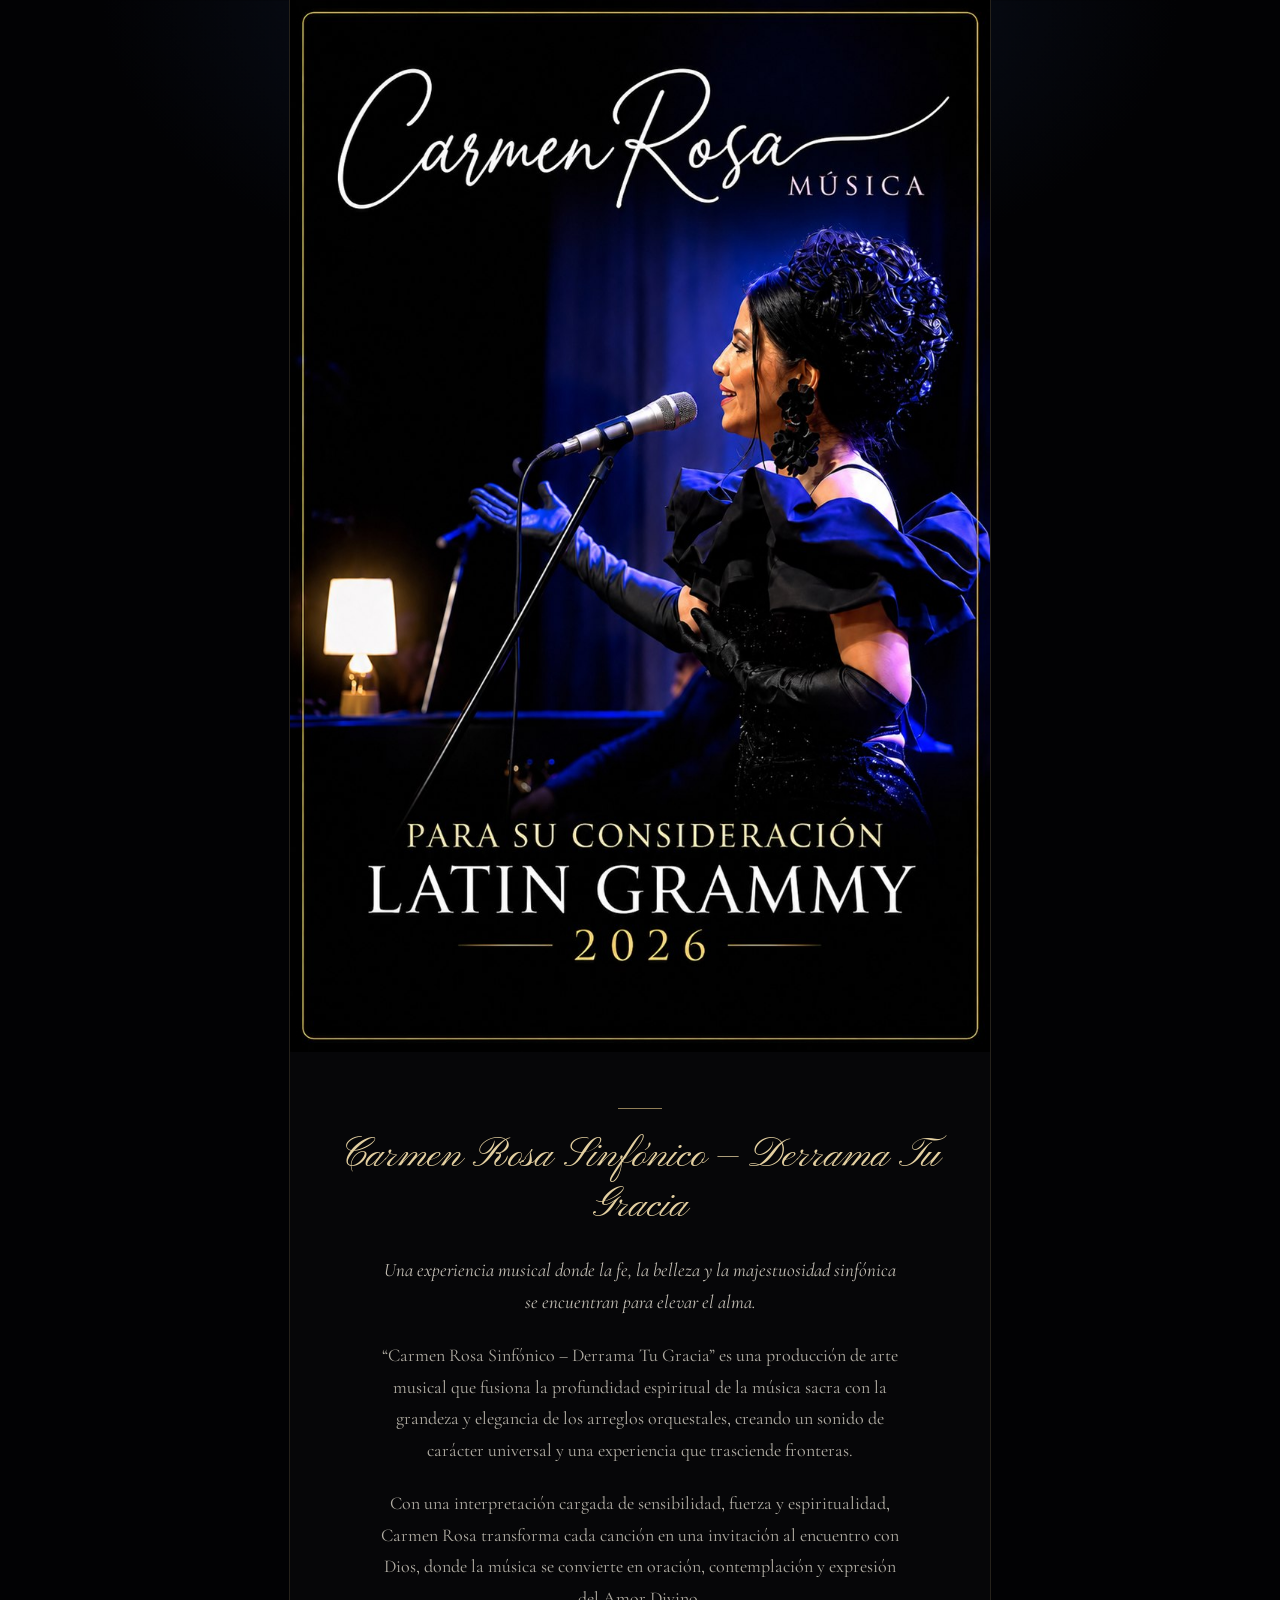
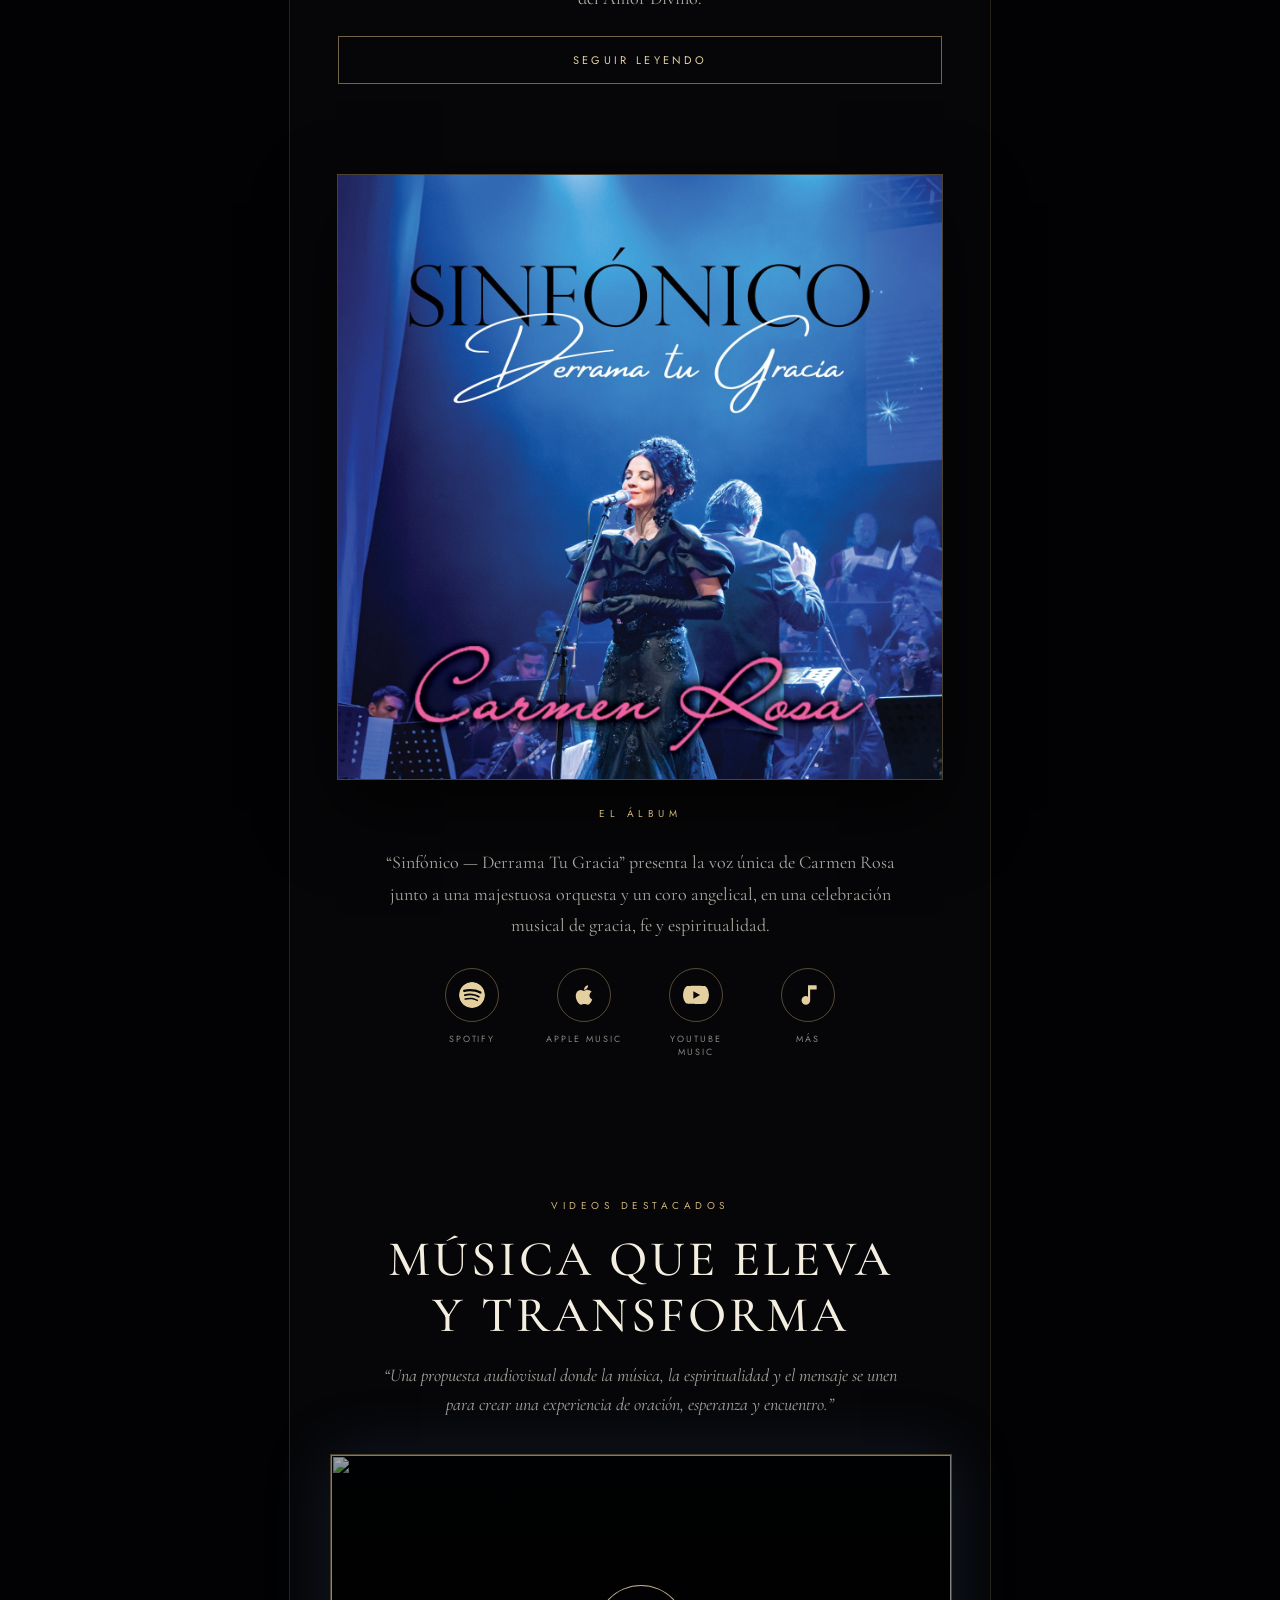
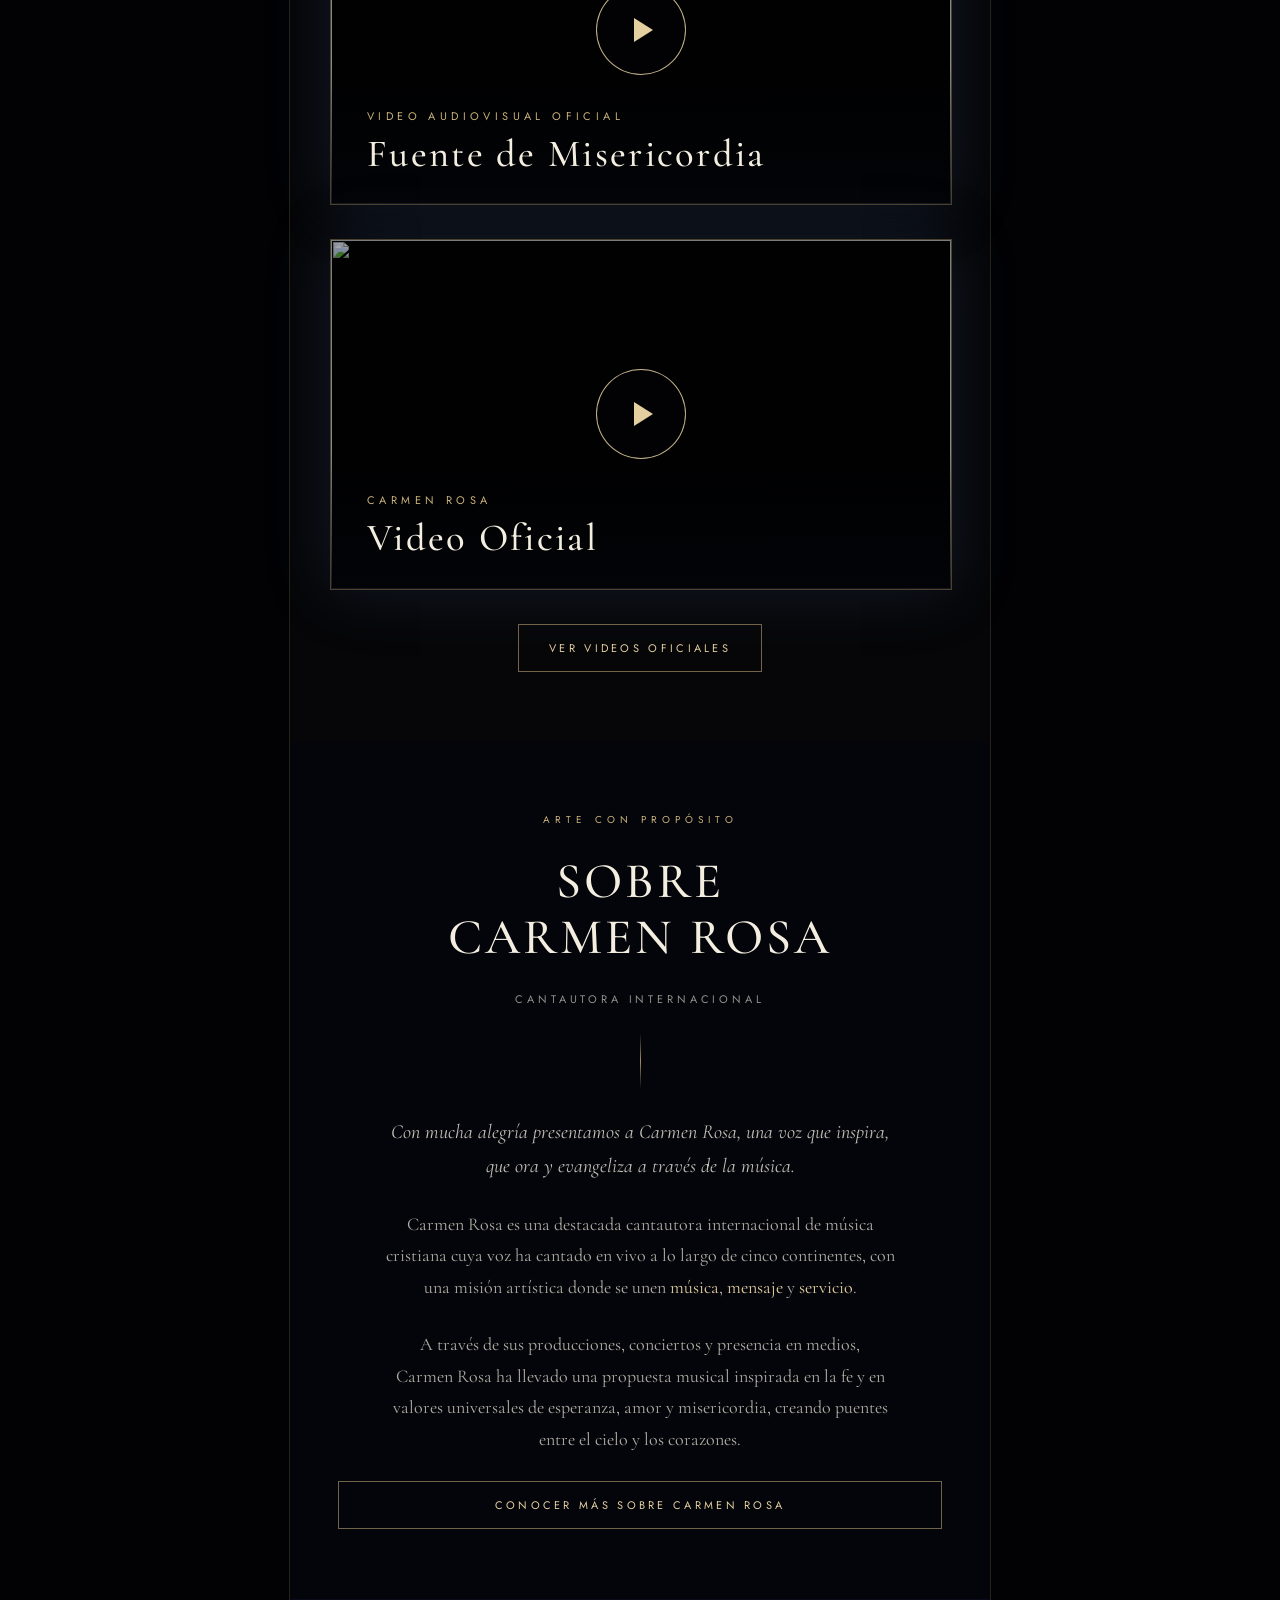
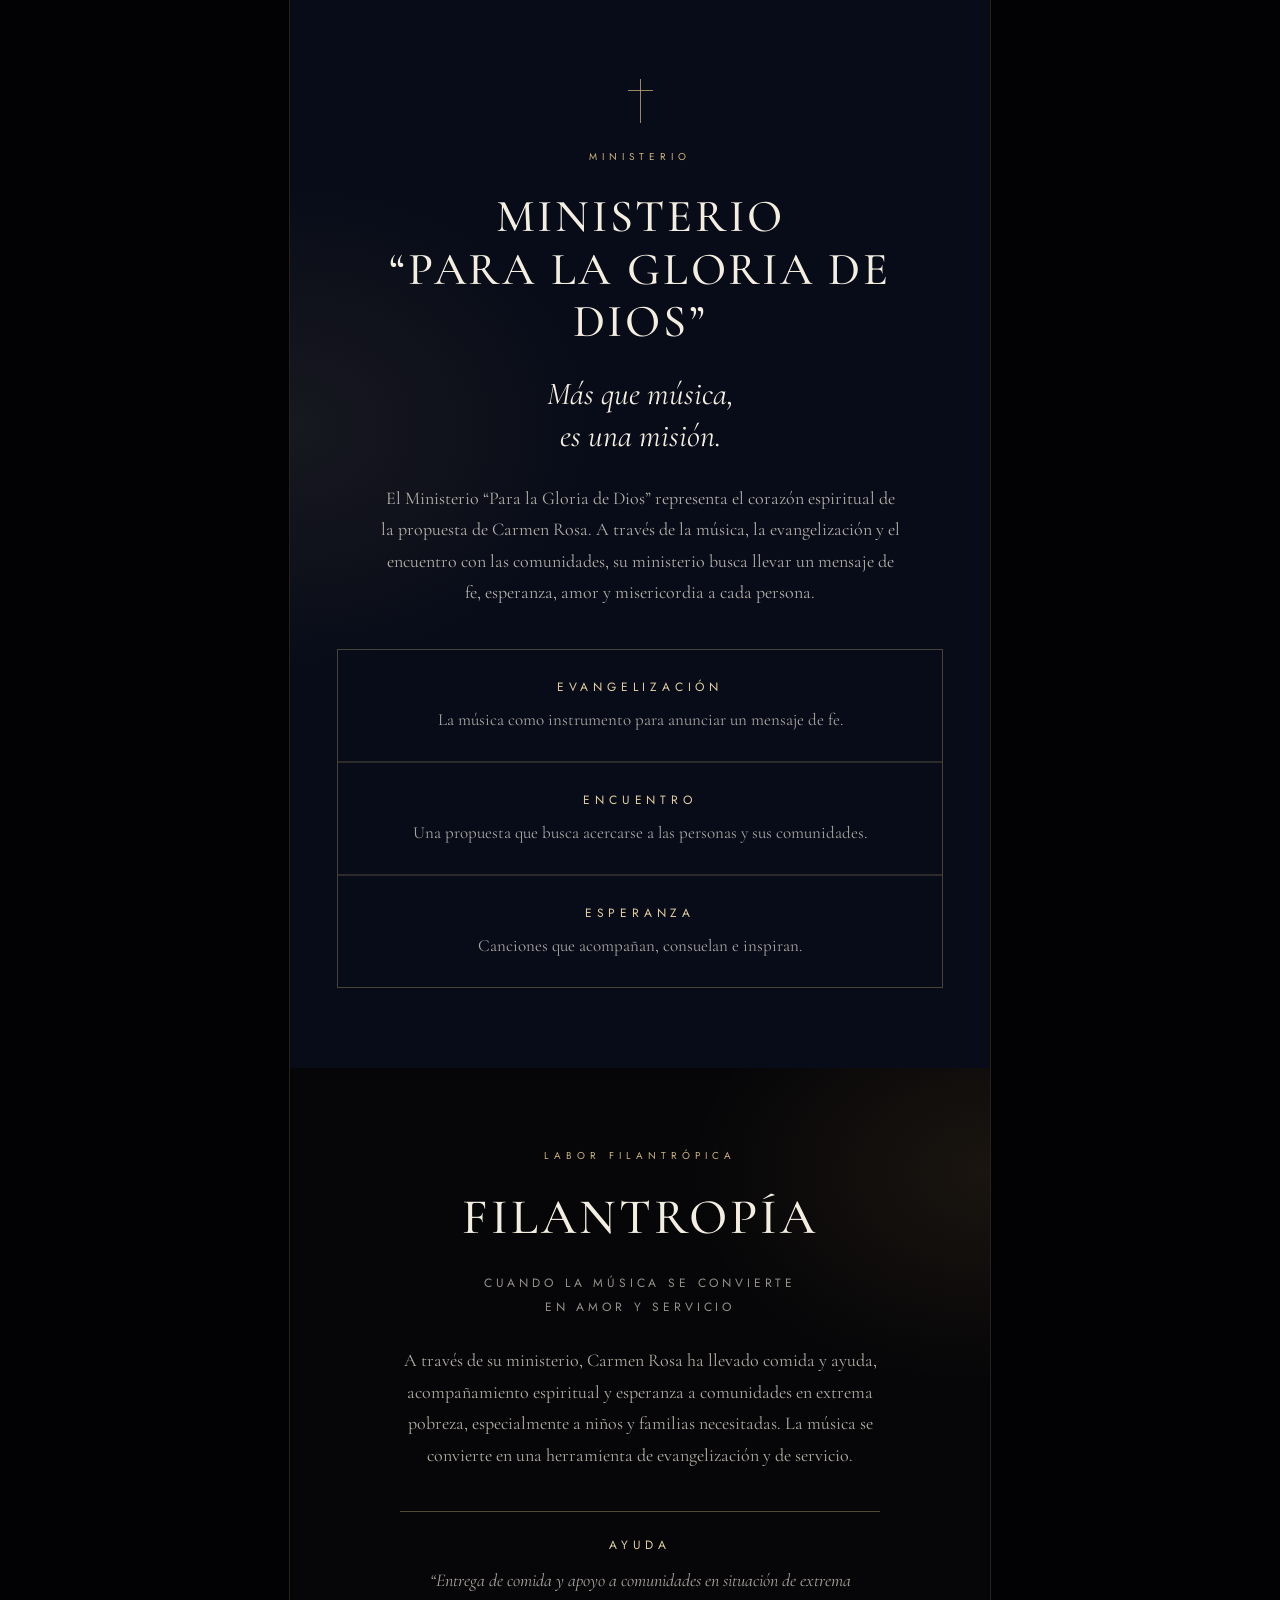
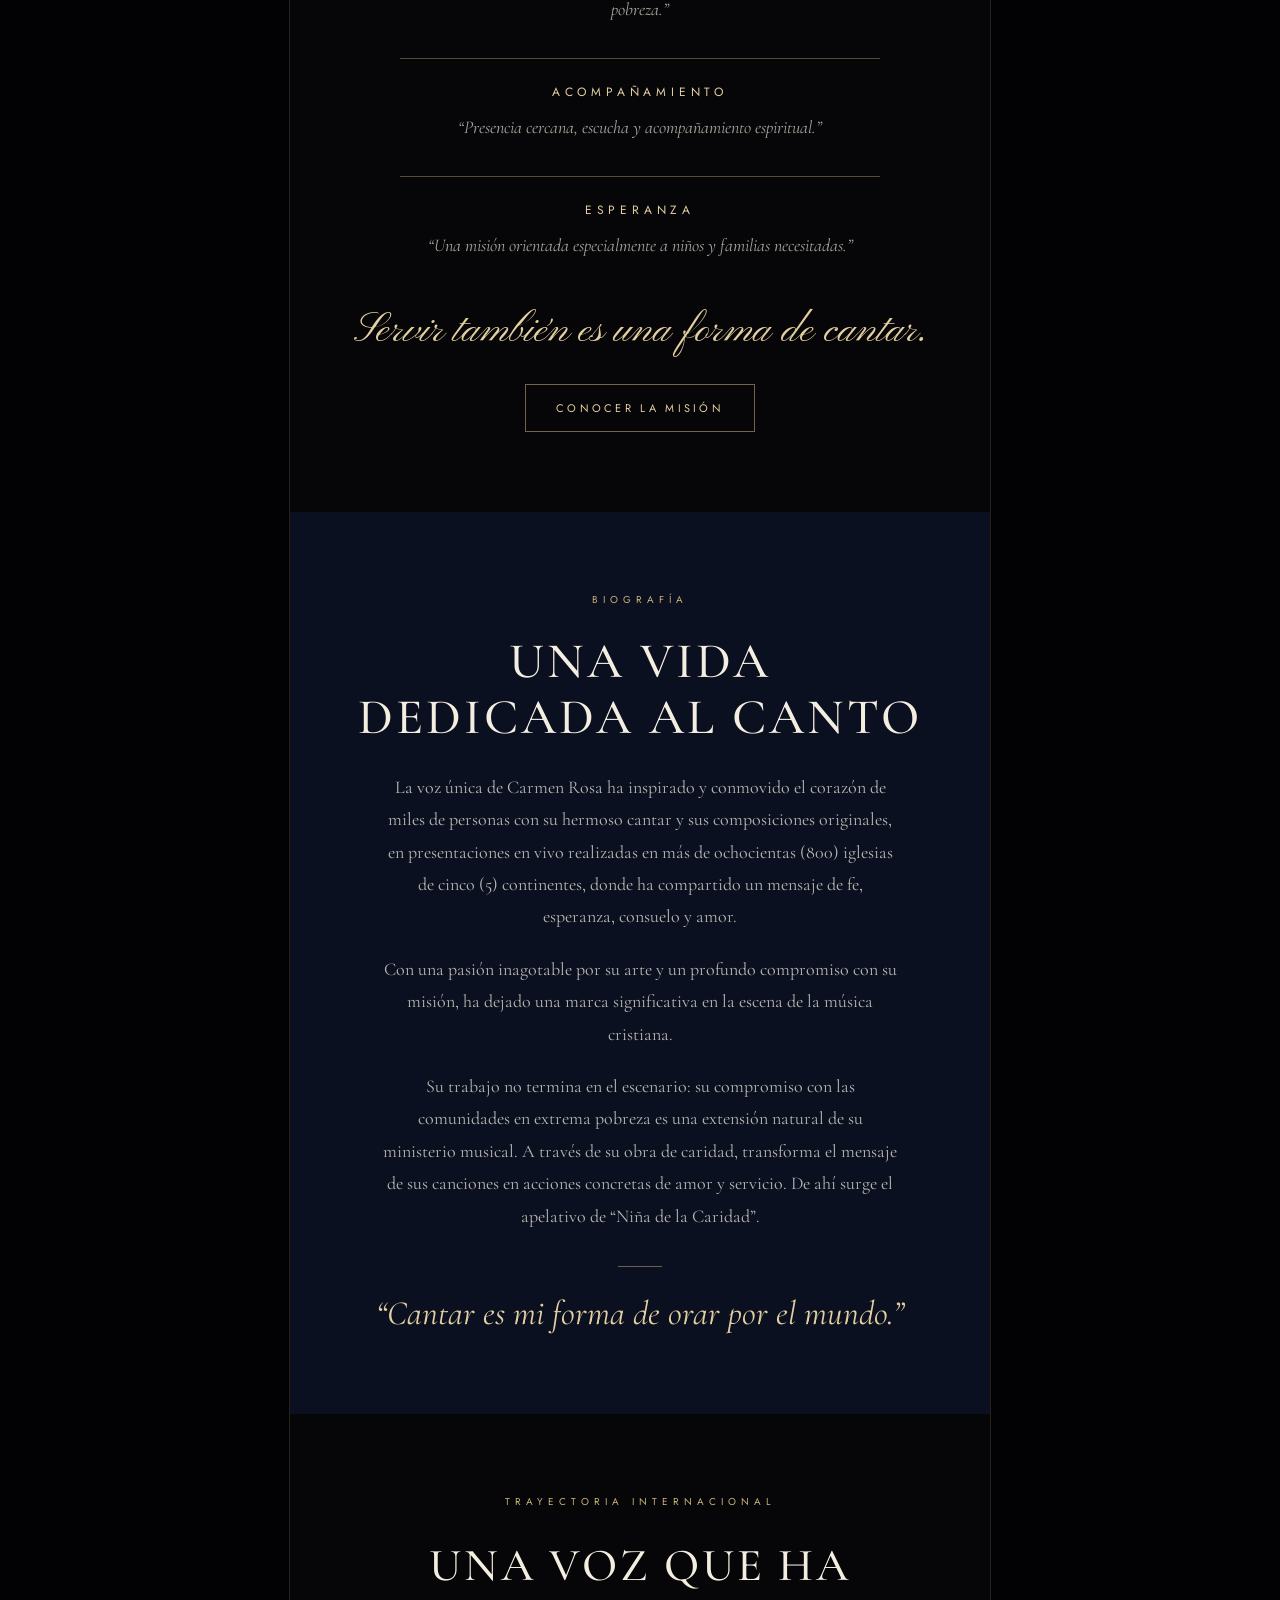
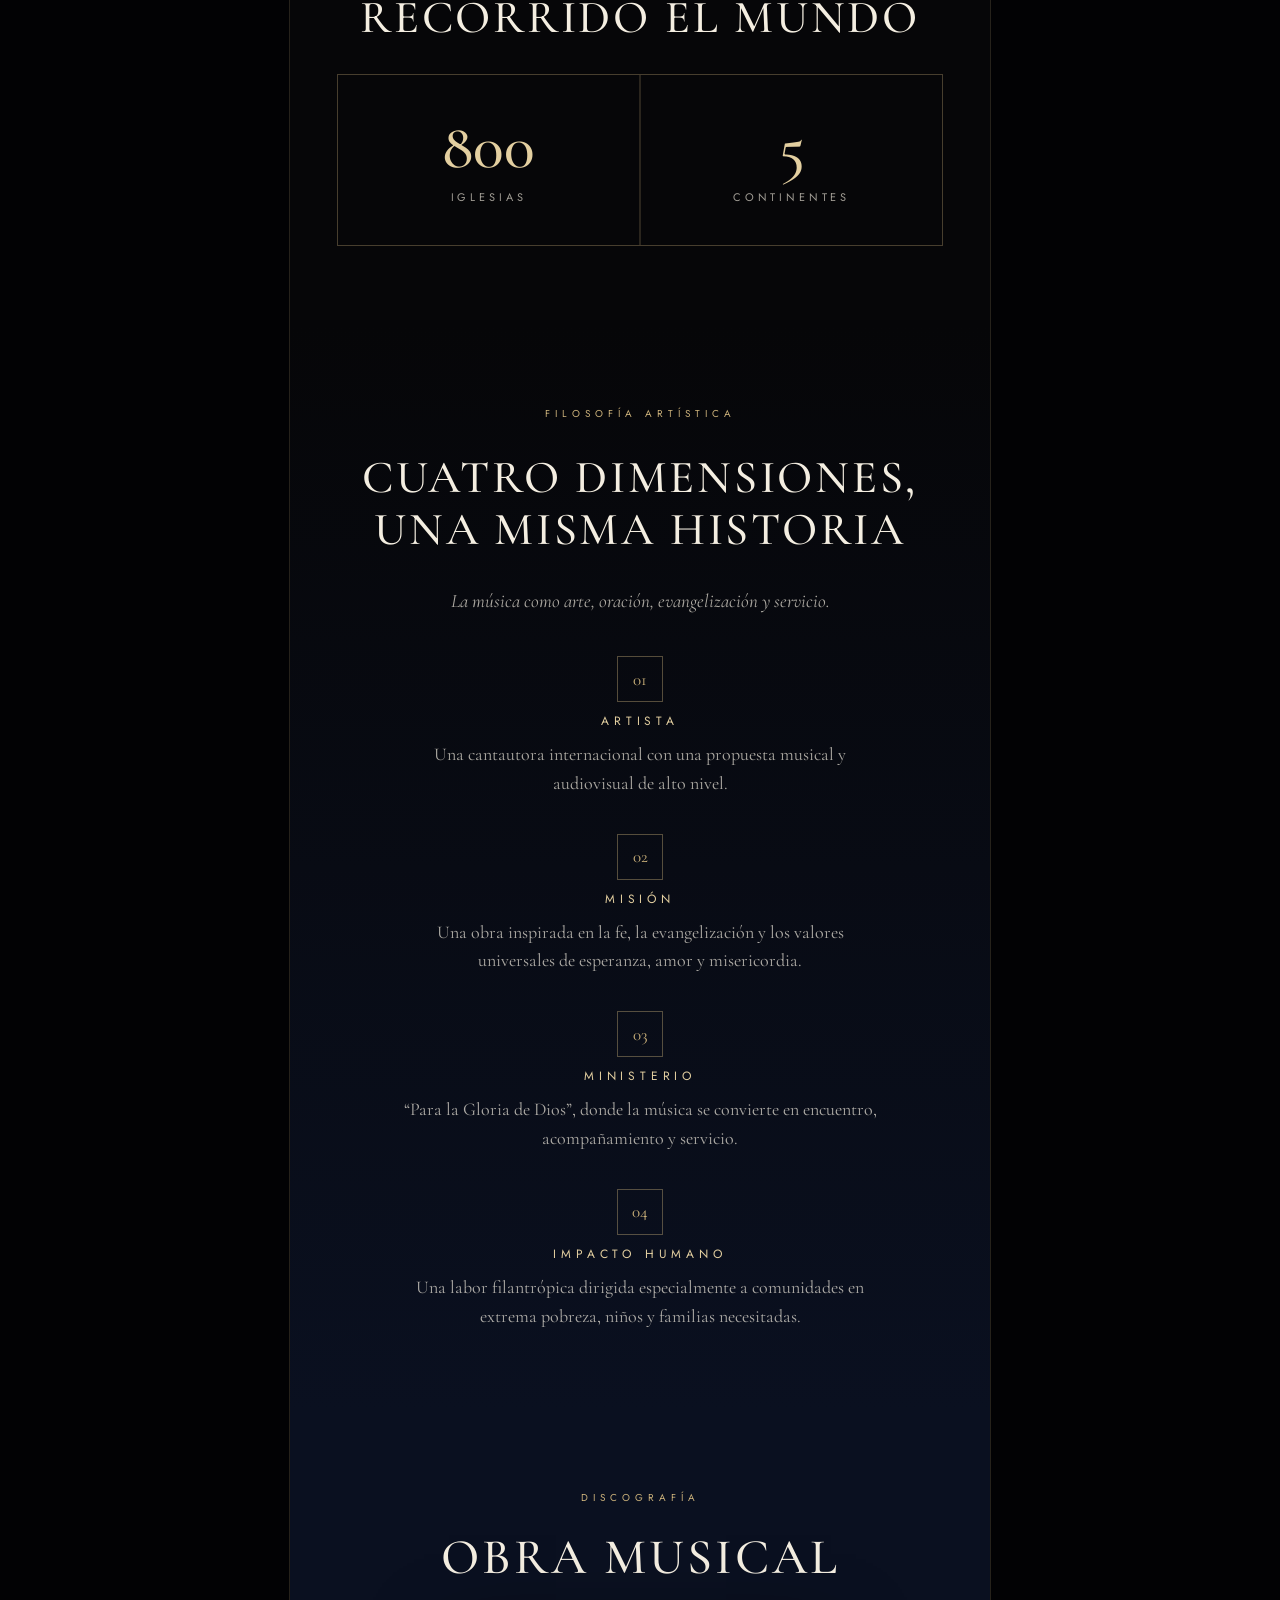
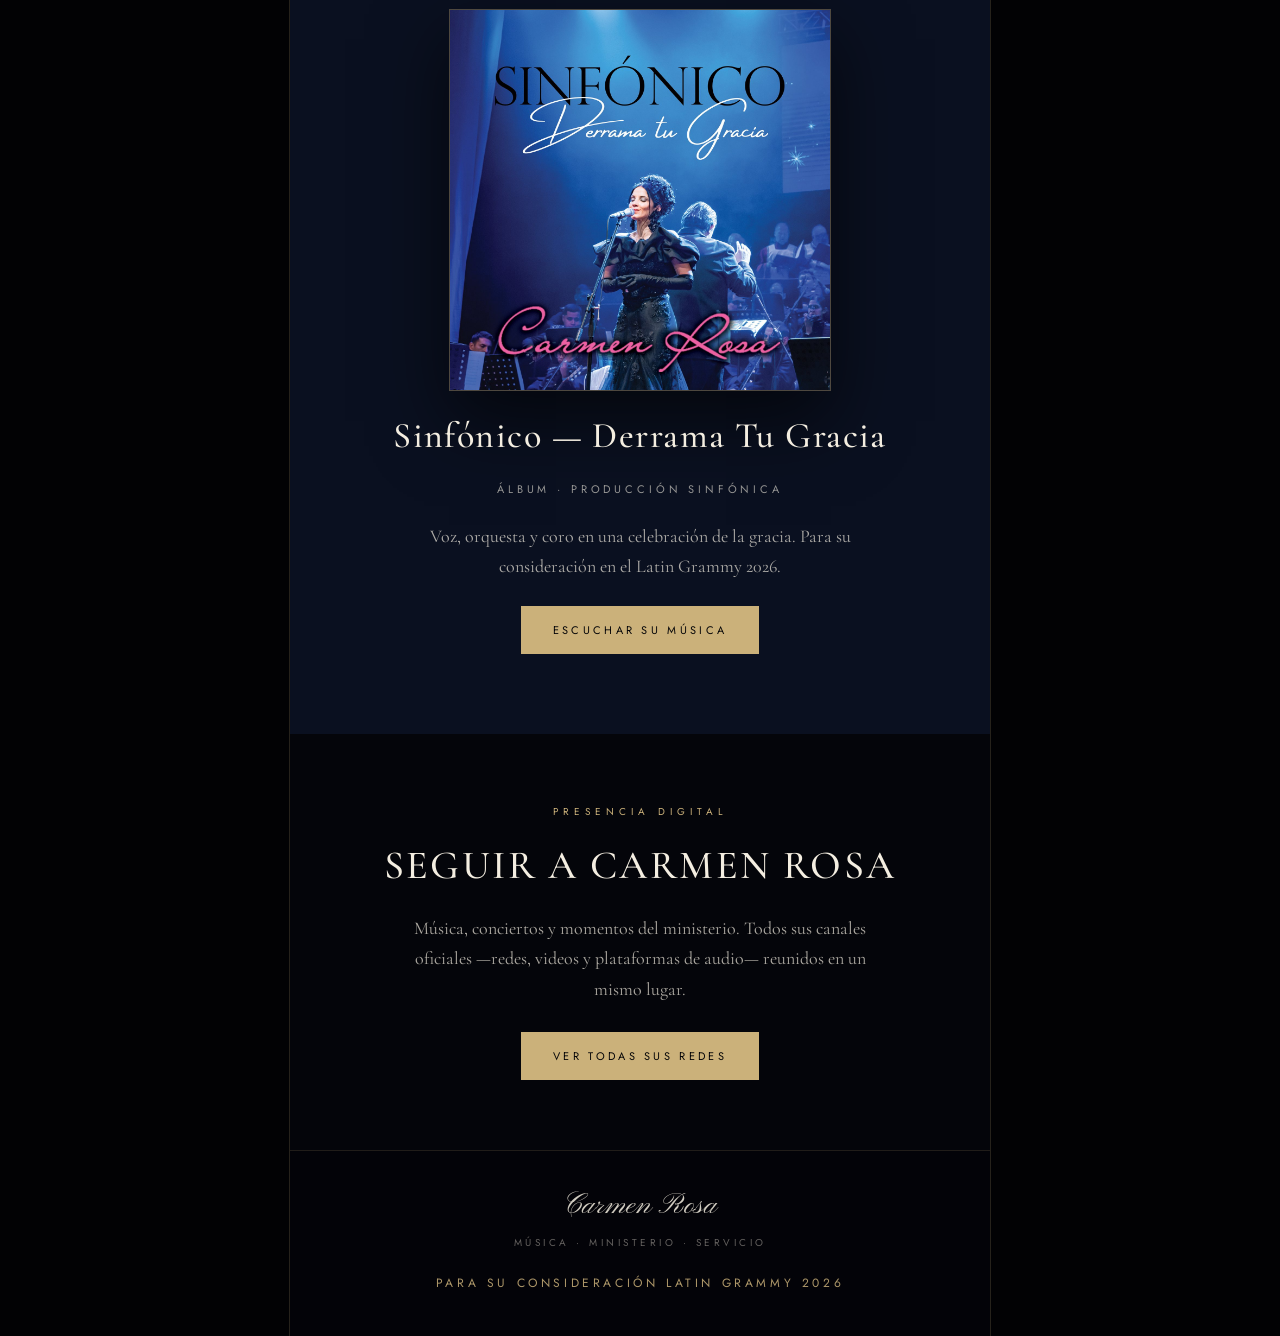
==== commit 50b9e99f: "feat: reordenar videos antes de Sobre y aplicar correcciones de texto Co-Authored-By: Claude Opus 5 " ====
--- a/index.html
+++ b/index.html
@@ -74,42 +74,23 @@
 
     <div class="plataformas">
       <a href="https://open.spotify.com/album/5QIJsFHICwr00x0sm4bF01" target="_blank" rel="noopener" aria-label="Escuchar en Spotify">
-        <svg viewBox="0 0 24 24" aria-hidden="true"><path d="M12 0C5.4 0 0 5.4 0 12s5.4 12 12 12 12-5.4 12-12S18.66 0 12 0zm5.521 17.34c-.24.359-.66.48-1.021.24-2.82-1.74-6.36-2.101-10.561-1.141-.418.122-.779-.179-.899-.539-.12-.421.18-.78.54-.9 4.56-1.021 8.52-.6 11.64 1.32.42.18.48.6.301.98zm1.44-3.3c-.301.42-.841.6-1.262.3-3.239-1.98-8.159-2.58-11.939-1.38-.479.12-1.02-.12-1.14-.6-.12-.48.12-1.021.6-1.141C9.6 9.9 15 10.561 18.72 12.84c.361.181.54.78.241 1.2zm.12-3.36C15.24 8.4 8.82 8.16 5.16 9.301c-.6.179-1.2-.181-1.38-.721-.18-.601.18-1.2.72-1.381 4.26-1.26 11.28-1.02 15.721 1.621.539.3.719 1.02.419 1.56-.299.421-1.02.599-1.559.3z"/></svg>
+        <svg viewBox="0 0 24 24" width="26" height="26" aria-hidden="true"><path d="M12 0C5.4 0 0 5.4 0 12s5.4 12 12 12 12-5.4 12-12S18.66 0 12 0zm5.521 17.34c-.24.359-.66.48-1.021.24-2.82-1.74-6.36-2.101-10.561-1.141-.418.122-.779-.179-.899-.539-.12-.421.18-.78.54-.9 4.56-1.021 8.52-.6 11.64 1.32.42.18.48.6.301.98zm1.44-3.3c-.301.42-.841.6-1.262.3-3.239-1.98-8.159-2.58-11.939-1.38-.479.12-1.02-.12-1.14-.6-.12-.48.12-1.021.6-1.141C9.6 9.9 15 10.561 18.72 12.84c.361.181.54.78.241 1.2zm.12-3.36C15.24 8.4 8.82 8.16 5.16 9.301c-.6.179-1.2-.181-1.38-.721-.18-.601.18-1.2.72-1.381 4.26-1.26 11.28-1.02 15.721 1.621.539.3.719 1.02.419 1.56-.299.421-1.02.599-1.559.3z"/></svg>
         <span>Spotify</span>
       </a>
       <a href="https://music.apple.com/us/album/sinf%C3%B3nico-derrama-tu-gracia/1843224689" target="_blank" rel="noopener" aria-label="Escuchar en Apple Music">
-        <svg viewBox="0 0 24 24" aria-hidden="true"><path d="M17.05 20.28c-.98.95-2.05.8-3.08.35-1.09-.46-2.09-.48-3.24 0-1.44.62-2.2.44-3.06-.35C2.79 15.25 3.51 7.59 9.05 7.31c1.35.07 2.29.74 3.08.8 1.18-.24 2.31-.93 3.57-.84 1.51.12 2.65.72 3.4 1.8-3.12 1.87-2.38 5.98.48 7.13-.57 1.5-1.31 2.99-2.53 4.08zM12.03 7.25c-.15-2.23 1.66-4.07 3.74-4.25.29 2.58-2.34 4.5-3.74 4.25z"/></svg>
+        <svg viewBox="0 0 24 24" width="26" height="26" aria-hidden="true"><path d="M17.05 20.28c-.98.95-2.05.8-3.08.35-1.09-.46-2.09-.48-3.24 0-1.44.62-2.2.44-3.06-.35C2.79 15.25 3.51 7.59 9.05 7.31c1.35.07 2.29.74 3.08.8 1.18-.24 2.31-.93 3.57-.84 1.51.12 2.65.72 3.4 1.8-3.12 1.87-2.38 5.98.48 7.13-.57 1.5-1.31 2.99-2.53 4.08zM12.03 7.25c-.15-2.23 1.66-4.07 3.74-4.25.29 2.58-2.34 4.5-3.74 4.25z"/></svg>
         <span>Apple Music</span>
       </a>
       <a href="https://music.youtube.com/playlist?list=OLAK5uy_nAYTMolvkGGnukT8O_DS-UF0Gv4y1fb-k" target="_blank" rel="noopener" aria-label="Escuchar en YouTube Music">
-        <svg viewBox="0 0 24 24" aria-hidden="true"><path d="M23.498 6.186a3.016 3.016 0 0 0-2.122-2.136C19.505 3.545 12 3.545 12 3.545s-7.505 0-9.377.505A3.017 3.017 0 0 0 .502 6.186C0 8.07 0 12 0 12s0 3.93.502 5.814a3.016 3.016 0 0 0 2.122 2.136c1.871.505 9.376.505 9.376.505s7.505 0 9.377-.505a3.015 3.015 0 0 0 2.122-2.136C24 15.93 24 12 24 12s0-3.93-.502-5.814zM9.545 15.568V8.432L15.818 12l-6.273 3.568z"/></svg>
+        <svg viewBox="0 0 24 24" width="26" height="26" aria-hidden="true"><path d="M23.498 6.186a3.016 3.016 0 0 0-2.122-2.136C19.505 3.545 12 3.545 12 3.545s-7.505 0-9.377.505A3.017 3.017 0 0 0 .502 6.186C0 8.07 0 12 0 12s0 3.93.502 5.814a3.016 3.016 0 0 0 2.122 2.136c1.871.505 9.376.505 9.376.505s7.505 0 9.377-.505a3.015 3.015 0 0 0 2.122-2.136C24 15.93 24 12 24 12s0-3.93-.502-5.814zM9.545 15.568V8.432L15.818 12l-6.273 3.568z"/></svg>
         <span>YouTube Music</span>
       </a>
       <a href="https://dot.cards/carmenrosa?utm_source=nfc&amp;e=ZGV2aWNlLVdweVJoQ1k5d1N1LWMtYmw" target="_blank" rel="noopener" aria-label="Ver todas las plataformas">
-        <svg viewBox="0 0 24 24" aria-hidden="true"><path d="M12 3v10.55A4 4 0 1 0 14 17V7h6V3h-8z"/></svg>
+        <svg viewBox="0 0 24 24" width="26" height="26" aria-hidden="true"><path d="M12 3v10.55A4 4 0 1 0 14 17V7h6V3h-8z"/></svg>
         <span>Más</span>
       </a>
     </div>
   </section>
-
-  <section id="sobre" style="display:flex; flex-direction:column; gap:26px; padding:clamp(48px,9vw,70px) clamp(20px,7vw,48px); background:#04050a; text-align:center; align-items:center;">
-    <div style="font-family:'Jost',sans-serif; font-size:10px; letter-spacing:0.5em; color:#cbb17a;">ARTE CON PROPÓSITO</div>
-    <h2 style="margin:0; font-family:'Cormorant Garamond',serif; font-weight:500; font-size:clamp(34px,5vw,50px); line-height:1.12; letter-spacing:0.06em;">SOBRE<br>CARMEN ROSA</h2>
-    <div style="font-family:'Jost',sans-serif; font-size:11px; letter-spacing:0.35em; text-transform:uppercase; color:rgba(244,238,225,0.6);">Cantautora Internacional</div>
-    <div style="width:1px; height:56px; background:linear-gradient(180deg, rgba(203,177,122,0) 0%, rgba(203,177,122,0.8) 50%, rgba(203,177,122,0) 100%);"></div>
-    <p style="margin:0; font-style:italic; font-size:20px; line-height:1.7; color:rgba(244,238,225,0.8); max-width:520px;">Con mucha alegría presentamos a Carmen&nbsp;Rosa, una voz que inspira, que ora y evangeliza a través de la música.</p>
-    <p style="margin:0; font-size:18px; line-height:1.75; color:rgba(244,238,225,0.72); max-width:520px;">Carmen&nbsp;Rosa es una destacada cantautora internacional de música cristiana cuya voz ha cantado en vivo a lo largo de cinco continentes, con una misión artística donde se unen <span style="color:#e3cfa0;">música</span>, <span style="color:#e3cfa0;">mensaje</span> y <span style="color:#e3cfa0;">servicio</span>.</p>
-    <p style="margin:0; font-size:18px; line-height:1.75; color:rgba(244,238,225,0.72); max-width:520px;">A través de sus producciones, conciertos y presencia en medios, Carmen&nbsp;Rosa ha llevado una propuesta musical inspirada en la fe y en valores universales de esperanza, amor y misericordia, creando puentes entre el cielo y los corazones.</p>
-
-    <details class="mas">
-      <summary class="btn btn--outline"><span class="mas__abrir">Conocer más sobre Carmen&nbsp;Rosa</span><span class="mas__cerrar">Mostrar menos</span></summary>
-      <div class="mas__cuerpo">
-        <p style="margin:0; font-size:18px; line-height:1.75; color:rgba(244,238,225,0.72); max-width:520px;">A través de sus ministerios de música y de caridad, Carmen&nbsp;Rosa consistentemente durante más de una década ha llevado comida y ayuda, acompañamiento espiritual y esperanza a comunidades en extrema pobreza, especialmente niños y familias necesitadas en México, Guatemala, Argentina, Filipinas, Pakistán, entre otros países.</p>
-        <p style="margin:0; font-style:italic; font-size:22px; line-height:1.5; color:#e3cfa0; max-width:480px;">La música se convierte en una herramienta de evangelización, de Amor y servicio a los menos afortunados.</p>
-      </div>
-    </details>
-  </section>
-
 
   <section id="videos" style="display:flex; flex-direction:column; gap:34px; padding:clamp(48px,9vw,70px) clamp(16px,5vw,40px);">
     <div style="display:flex; flex-direction:column; align-items:center; gap:18px; text-align:center;">
@@ -151,6 +132,25 @@
     </div>
   </section>
 
+
+  <section id="sobre" style="display:flex; flex-direction:column; gap:26px; padding:clamp(48px,9vw,70px) clamp(20px,7vw,48px); background:#04050a; text-align:center; align-items:center;">
+    <div style="font-family:'Jost',sans-serif; font-size:10px; letter-spacing:0.5em; color:#cbb17a;">ARTE CON PROPÓSITO</div>
+    <h2 style="margin:0; font-family:'Cormorant Garamond',serif; font-weight:500; font-size:clamp(34px,5vw,50px); line-height:1.12; letter-spacing:0.06em;">SOBRE<br>CARMEN ROSA</h2>
+    <div style="font-family:'Jost',sans-serif; font-size:11px; letter-spacing:0.35em; text-transform:uppercase; color:rgba(244,238,225,0.6);">Cantautora Internacional</div>
+    <div style="width:1px; height:56px; background:linear-gradient(180deg, rgba(203,177,122,0) 0%, rgba(203,177,122,0.8) 50%, rgba(203,177,122,0) 100%);"></div>
+    <p style="margin:0; font-style:italic; font-size:20px; line-height:1.7; color:rgba(244,238,225,0.8); max-width:520px;">Con mucha alegría presentamos a Carmen&nbsp;Rosa, una voz que inspira, que ora y evangeliza a través de la música.</p>
+    <p style="margin:0; font-size:18px; line-height:1.75; color:rgba(244,238,225,0.72); max-width:520px;">Carmen&nbsp;Rosa es una destacada cantautora internacional de música cristiana cuya voz ha cantado en vivo a lo largo de cinco continentes, con una misión artística donde se unen <span style="color:#e3cfa0;">música</span>, <span style="color:#e3cfa0;">mensaje</span> y <span style="color:#e3cfa0;">servicio</span>.</p>
+    <p style="margin:0; font-size:18px; line-height:1.75; color:rgba(244,238,225,0.72); max-width:520px;">A través de sus producciones, conciertos y presencia en medios, Carmen&nbsp;Rosa ha llevado una propuesta musical inspirada en la fe y en valores universales de esperanza, amor y misericordia, creando puentes entre el cielo y los corazones.</p>
+
+    <details class="mas">
+      <summary class="btn btn--outline"><span class="mas__abrir">Conocer más sobre Carmen&nbsp;Rosa</span><span class="mas__cerrar">Mostrar menos</span></summary>
+      <div class="mas__cuerpo">
+        <p style="margin:0; font-size:18px; line-height:1.75; color:rgba(244,238,225,0.72); max-width:520px;">A través de sus ministerios de música y de caridad, Carmen&nbsp;Rosa consistentemente durante más de una década ha llevado comida y ayuda, acompañamiento espiritual y esperanza a comunidades en extrema pobreza, especialmente niños y familias necesitadas en México, Guatemala, Argentina, Filipinas, Pakistán, entre otros países.</p>
+        <p style="margin:0; font-style:italic; font-size:22px; line-height:1.5; color:#e3cfa0; max-width:480px;">La música se convierte en una herramienta de evangelización, de Amor y servicio a los menos afortunados.</p>
+      </div>
+    </details>
+  </section>
+
   <section id="ministerio" style="position:relative; display:flex; flex-direction:column; align-items:center; gap:26px; padding:clamp(56px,10vw,80px) clamp(20px,7vw,48px); background:radial-gradient(500px 400px at 0% 40%, rgba(203,177,122,0.08) 0%, rgba(8,12,24,0) 60%), #080c18; text-align:center;">
     <div style="position:relative; width:25px; height:44px;">
       <div style="position:absolute; left:12px; top:0; width:1px; height:44px; background:rgba(203,177,122,0.75);"></div>
@@ -178,13 +178,13 @@
 
   <section id="filantropia" style="display:flex; flex-direction:column; align-items:center; gap:26px; padding:clamp(56px,10vw,80px) clamp(20px,7vw,48px); background:radial-gradient(500px 350px at 100% 10%, rgba(203,150,80,0.1) 0%, rgba(6,6,8,0) 60%), #060608; text-align:center;">
     <div style="font-family:'Jost',sans-serif; font-size:10px; letter-spacing:0.5em; text-transform:uppercase; color:#cbb17a;">Labor Filantrópica</div>
-    <h2 style="margin:0; font-family:'Cormorant Garamond',serif; font-weight:500; font-size:clamp(34px,5vw,50px); line-height:1.12; letter-spacing:0.06em;">FILANTROPÍA<br>Y SERVICIO</h2>
-    <div style="font-family:'Jost',sans-serif; font-size:12px; letter-spacing:0.32em; text-transform:uppercase; color:rgba(244,238,225,0.6); line-height:2;">Cuando la música<br>se convierte en ayuda</div>
+    <h2 style="margin:0; font-family:'Cormorant Garamond',serif; font-weight:500; font-size:clamp(34px,5vw,50px); line-height:1.12; letter-spacing:0.06em;">FILANTROPÍA</h2>
+    <div style="font-family:'Jost',sans-serif; font-size:12px; letter-spacing:0.32em; text-transform:uppercase; color:rgba(244,238,225,0.6); line-height:2;">Cuando la música se convierte<br>en amor y servicio</div>
     <p style="margin:0; font-size:18px; line-height:1.75; color:rgba(244,238,225,0.72); max-width:520px;">A través de su ministerio, Carmen&nbsp;Rosa ha llevado comida y ayuda, acompañamiento espiritual y esperanza a comunidades en extrema pobreza, especialmente a niños y familias necesitadas. La música se convierte en una herramienta de evangelización y de servicio.</p>
     <div style="display:flex; flex-direction:column; gap:34px; width:100%; max-width:480px; margin-top:14px;">
       <div style="display:flex; flex-direction:column; gap:12px; border-top:1px solid rgba(203,177,122,0.4); padding-top:24px;">
         <div style="font-family:'Jost',sans-serif; font-size:12px; letter-spacing:0.4em; text-transform:uppercase; color:#e3cfa0;">Ayuda</div>
-        <p style="margin:0; font-style:italic; font-size:18px; line-height:1.6; color:rgba(244,238,225,0.68);">“Entrega de comida y apoyo a comunidades en situación de extrema necesidad.”</p>
+        <p style="margin:0; font-style:italic; font-size:18px; line-height:1.6; color:rgba(244,238,225,0.68);">“Entrega de comida y apoyo a comunidades en situación de extrema pobreza.”</p>
       </div>
       <div style="display:flex; flex-direction:column; gap:12px; border-top:1px solid rgba(203,177,122,0.4); padding-top:24px;">
         <div style="font-family:'Jost',sans-serif; font-size:12px; letter-spacing:0.4em; text-transform:uppercase; color:#e3cfa0;">Acompañamiento</div>
@@ -203,9 +203,9 @@
     <div style="font-family:'Jost',sans-serif; font-size:10px; letter-spacing:0.5em; text-transform:uppercase; color:#cbb17a;">Biografía</div>
     <h2 style="margin:0; font-family:'Cormorant Garamond',serif; font-weight:500; font-size:clamp(34px,5vw,50px); line-height:1.12; letter-spacing:0.06em;">UNA VIDA<br>DEDICADA AL CANTO</h2>
     <div style="display:flex; flex-direction:column; gap:20px; font-size:18px; line-height:1.8; color:rgba(244,238,225,0.75); max-width:520px; text-align:center;">
-      <p style="margin:0;">Su voz ha resonado en más de 800 iglesias a lo largo de cinco continentes, llevando consuelo, esperanza y fe a comunidades de todo el mundo.</p>
+      <p style="margin:0;">La voz única de Carmen&nbsp;Rosa ha inspirado y conmovido el corazón de miles de personas con su hermoso cantar y sus composiciones originales, en presentaciones en vivo realizadas en más de ochocientas (800) iglesias de cinco (5) continentes, donde ha compartido un mensaje de fe, esperanza, consuelo y amor.</p>
       <p style="margin:0;">Con una pasión inagotable por su arte y un profundo compromiso con su misión, ha dejado una marca significativa en la escena de la música cristiana.</p>
-      <p style="margin:0;">Su trabajo no termina en el escenario: mediante el Ministerio “Para la Gloria de Dios” lleva su canto y su servicio hasta las comunidades que más lo necesitan.</p>
+      <p style="margin:0;">Su trabajo no termina en el escenario: su compromiso con las comunidades en extrema pobreza es una extensión natural de su ministerio musical. A través de su obra de caridad, transforma el mensaje de sus canciones en acciones concretas de amor y servicio. De ahí surge el apelativo de “Niña de la Caridad”.</p>
     </div>
     <div style="width:44px; height:1px; background:rgba(203,177,122,0.5); margin-top:8px;"></div>
     <div style="font-family:'Cormorant Garamond',serif; font-style:italic; font-size:clamp(24px,3.6vw,34px); color:#e3cfa0;">“Cantar es mi forma de orar por el mundo.”</div>
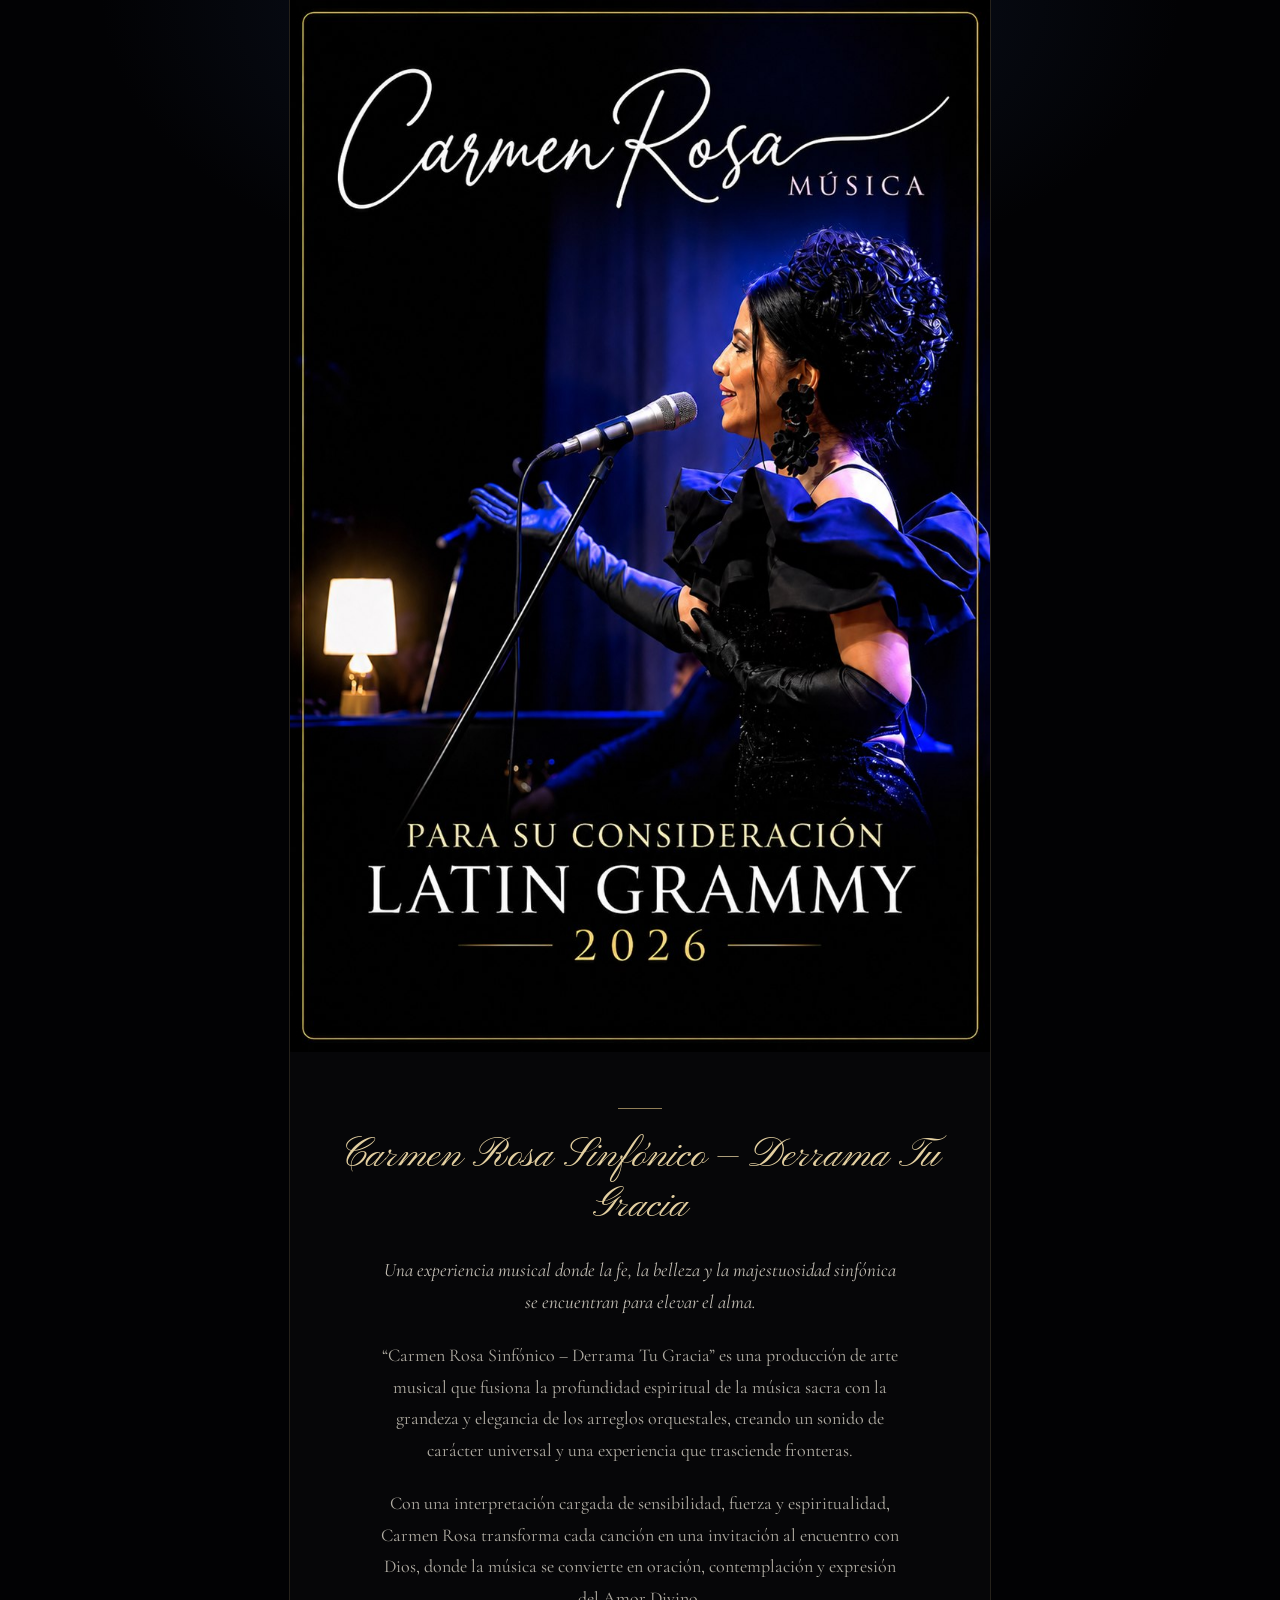
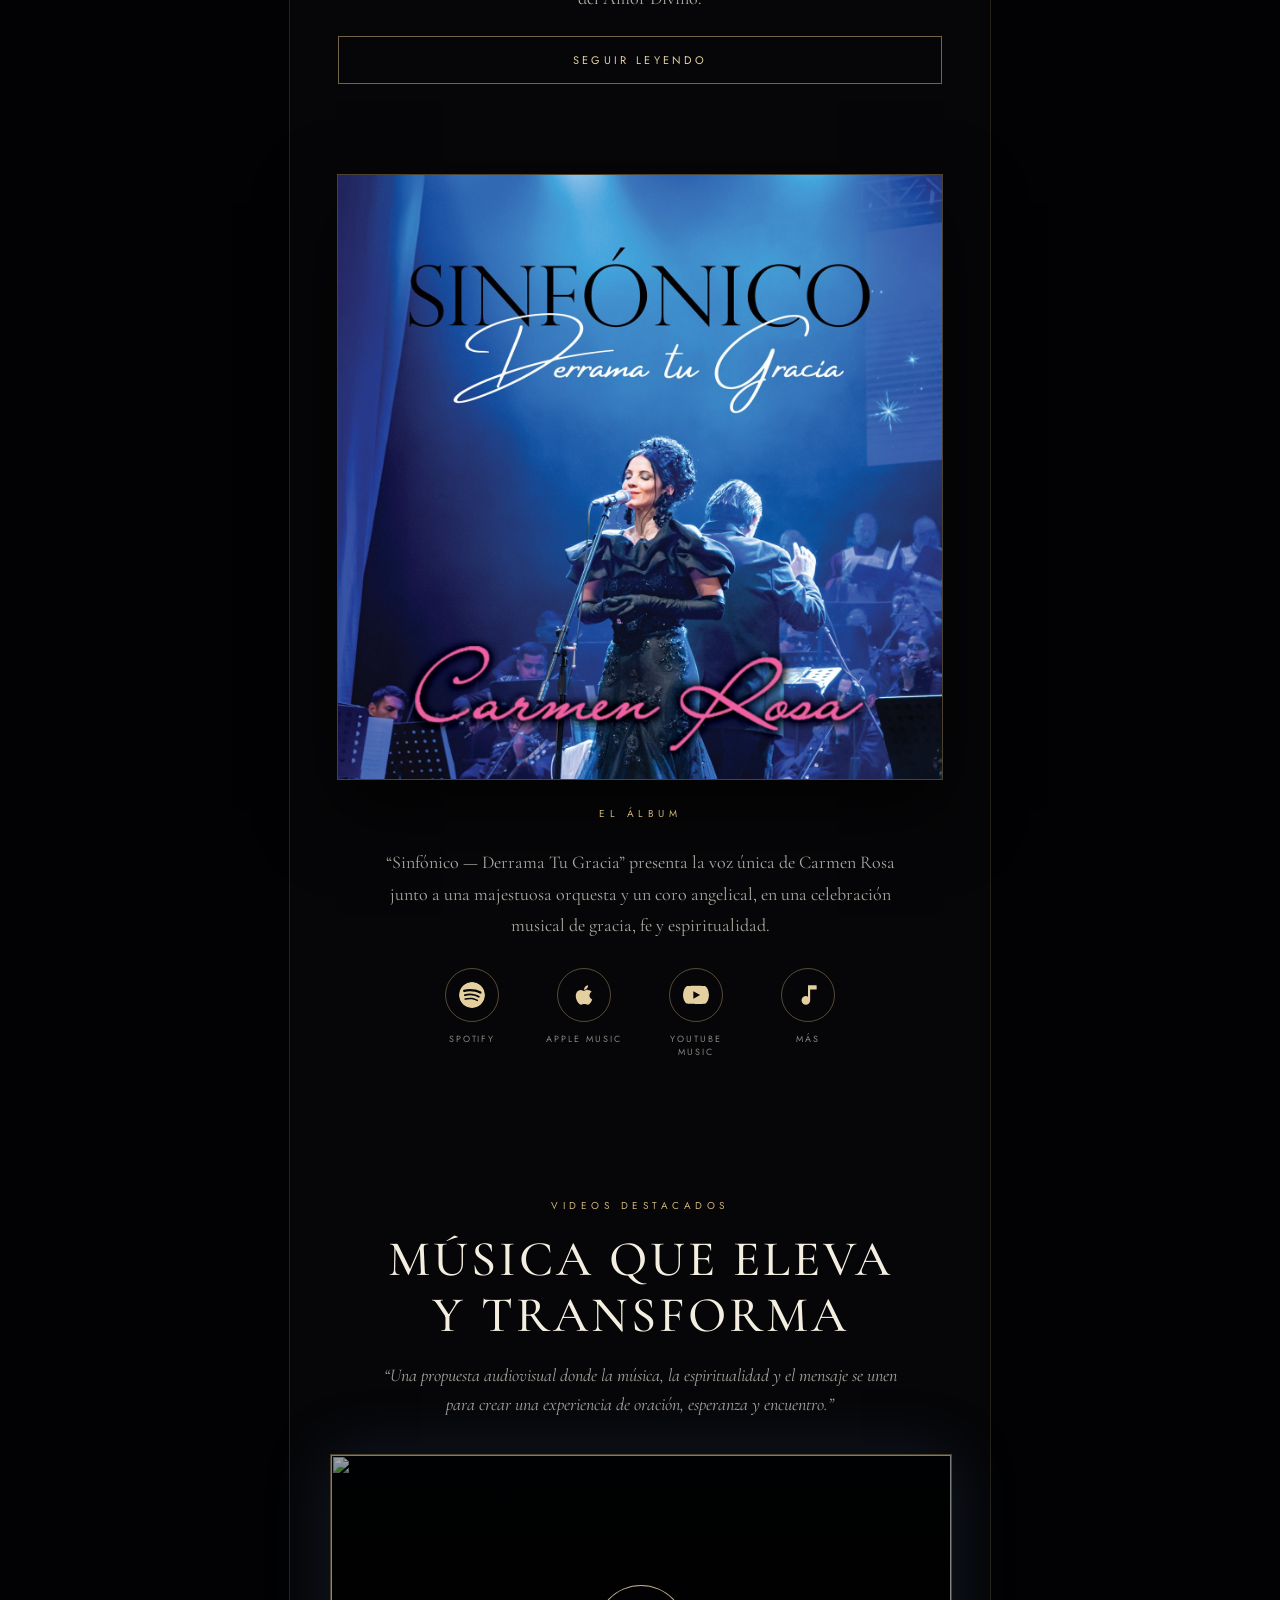
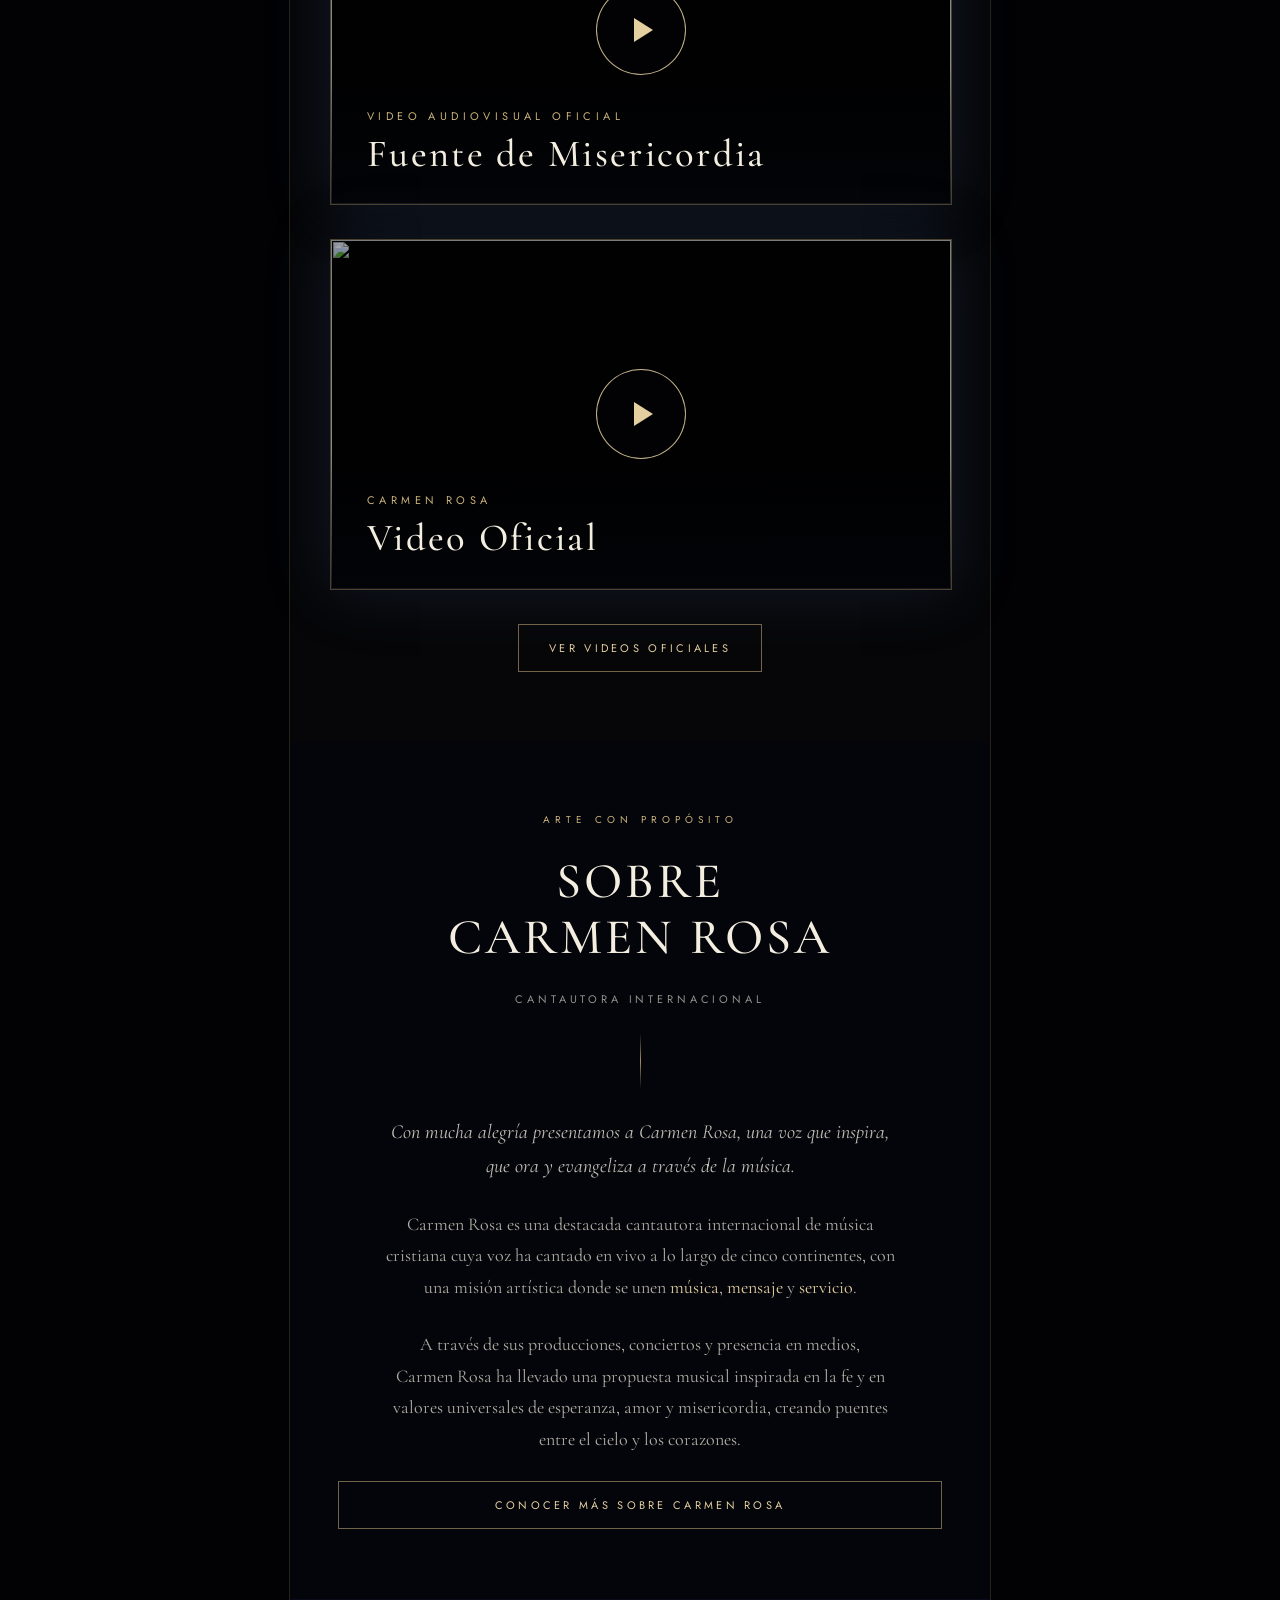
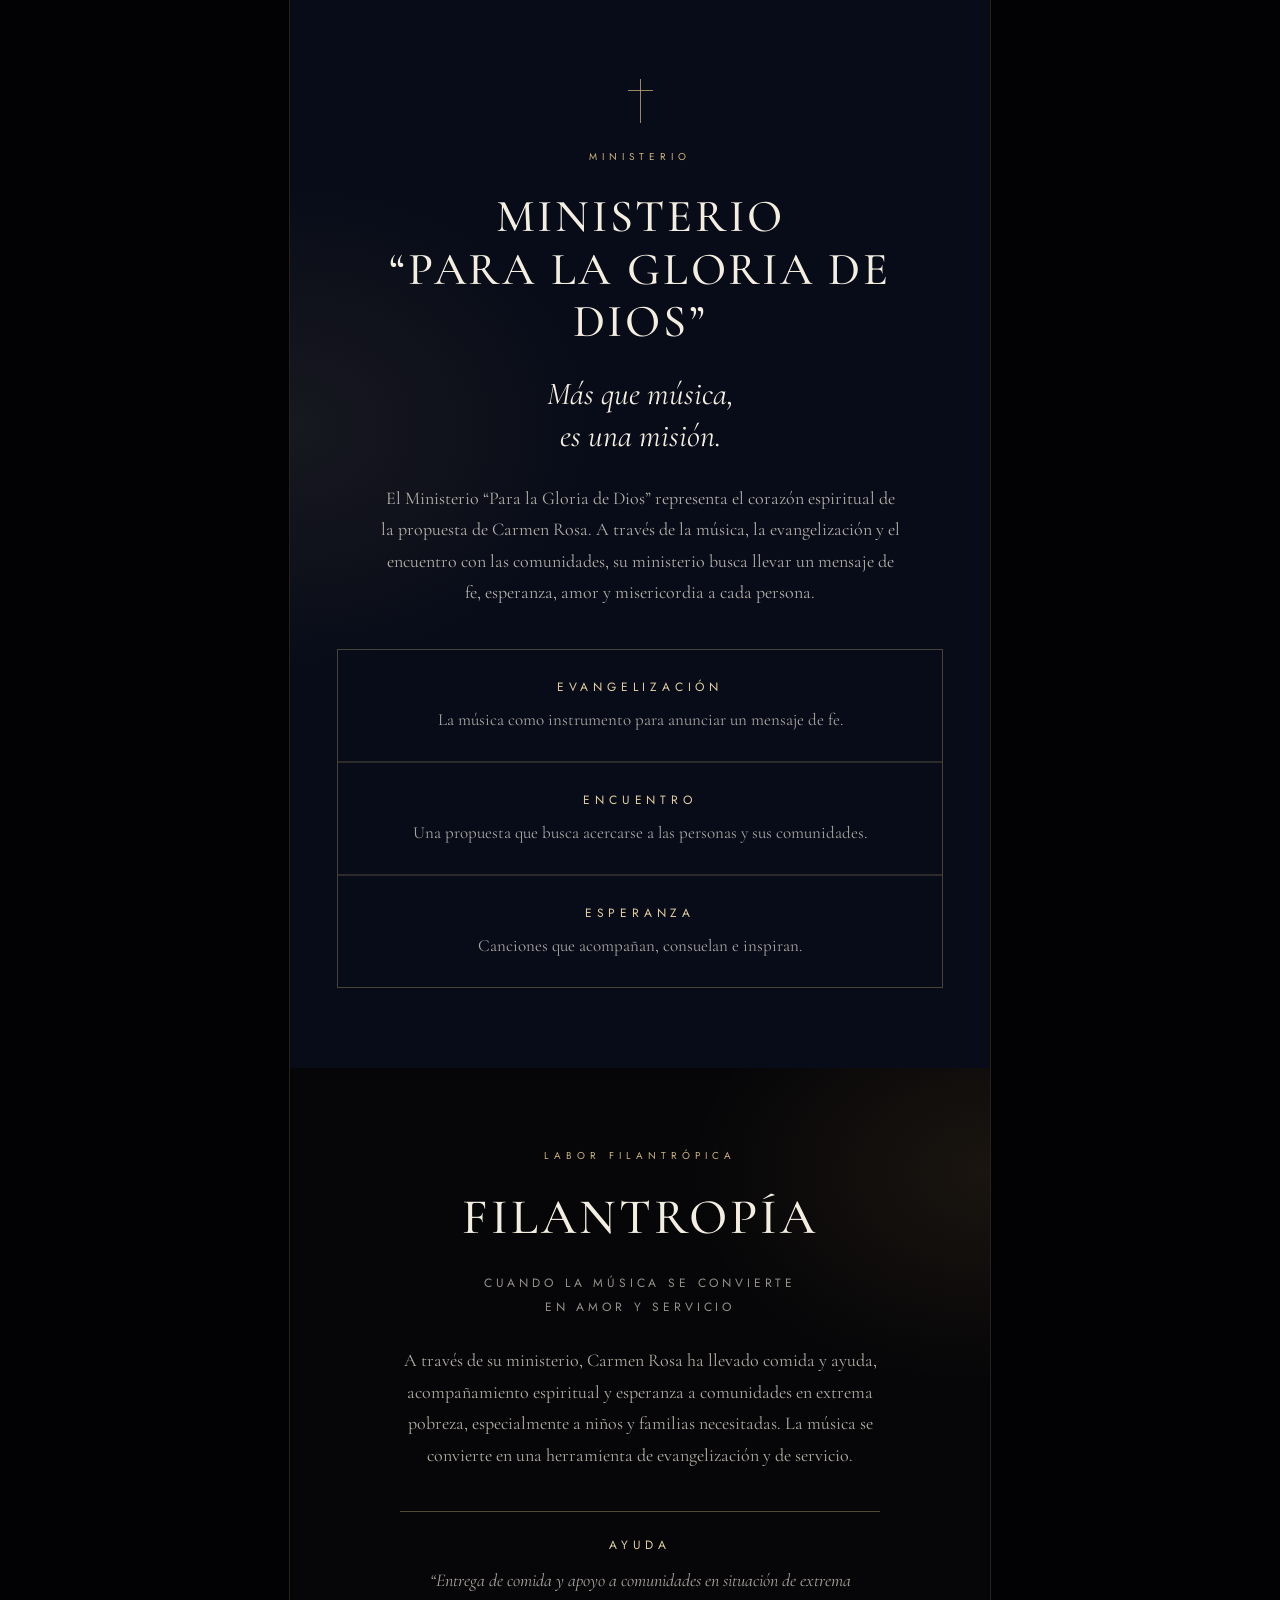
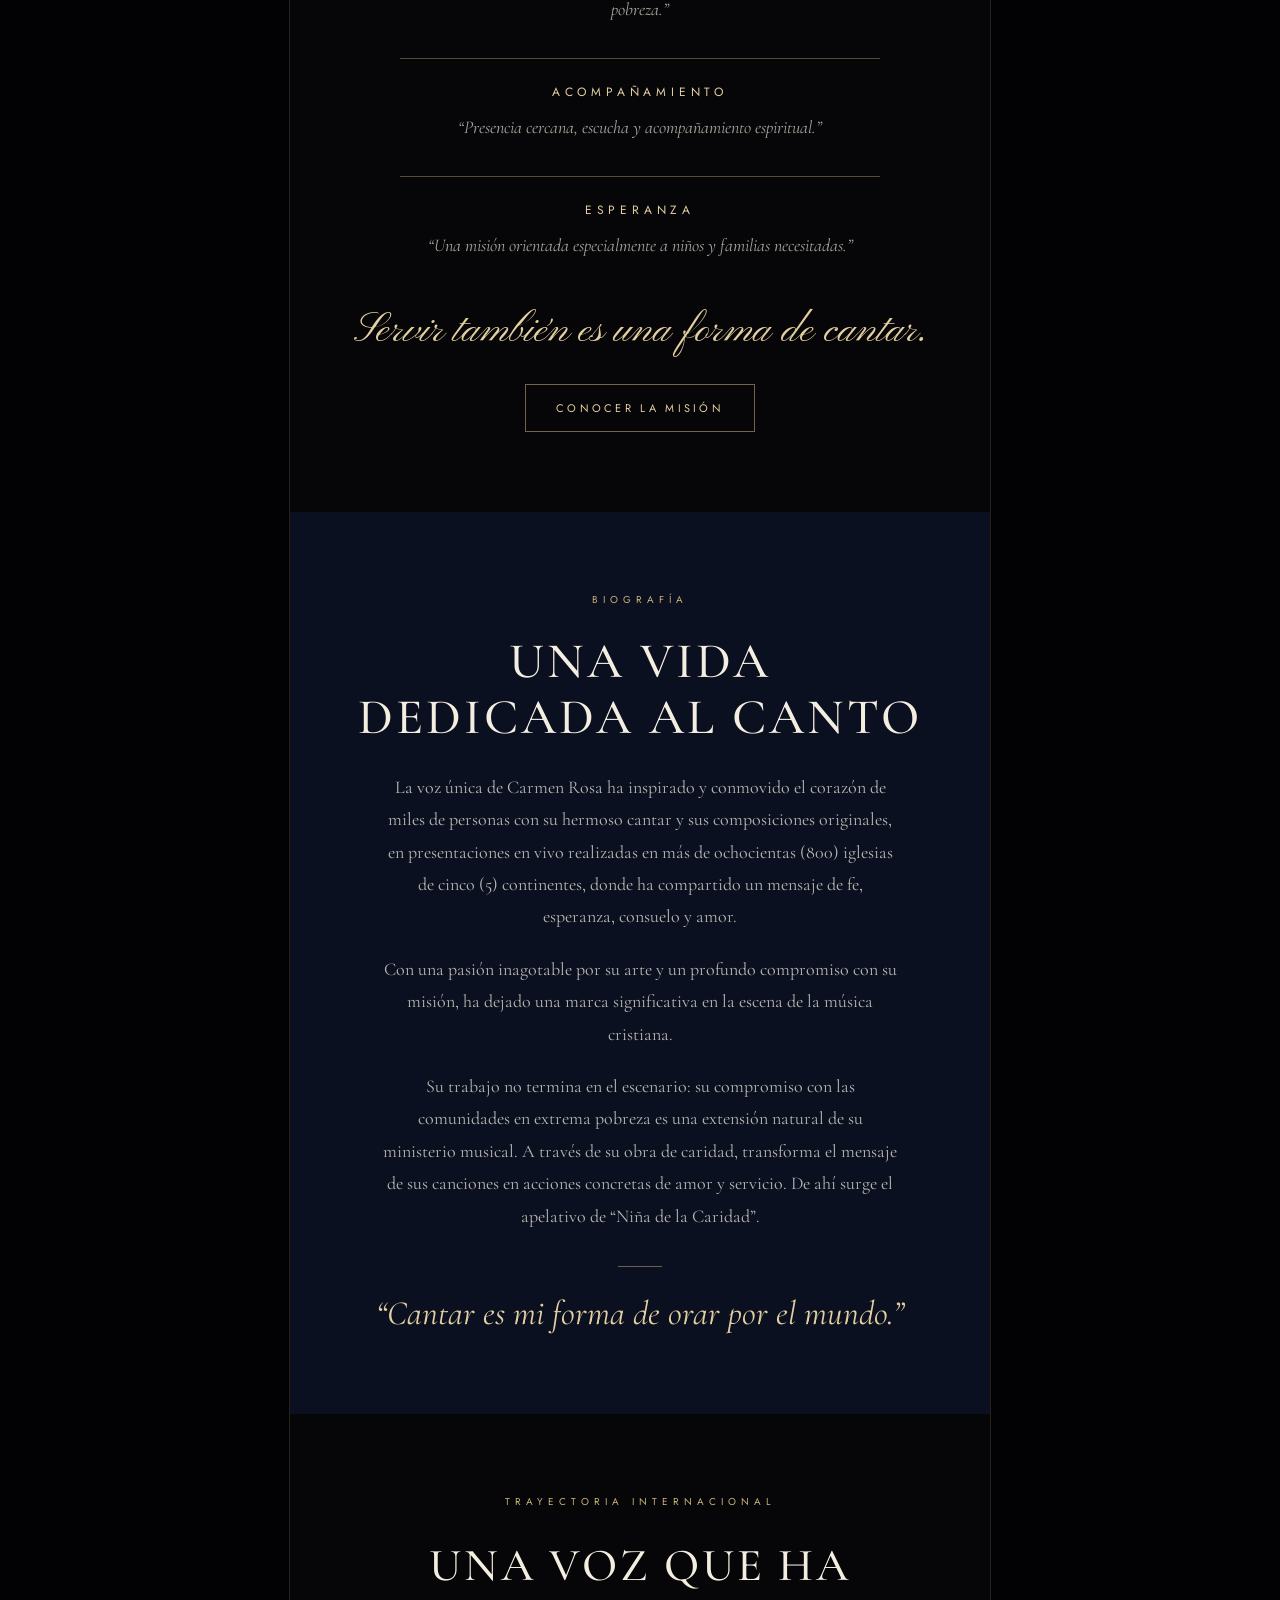
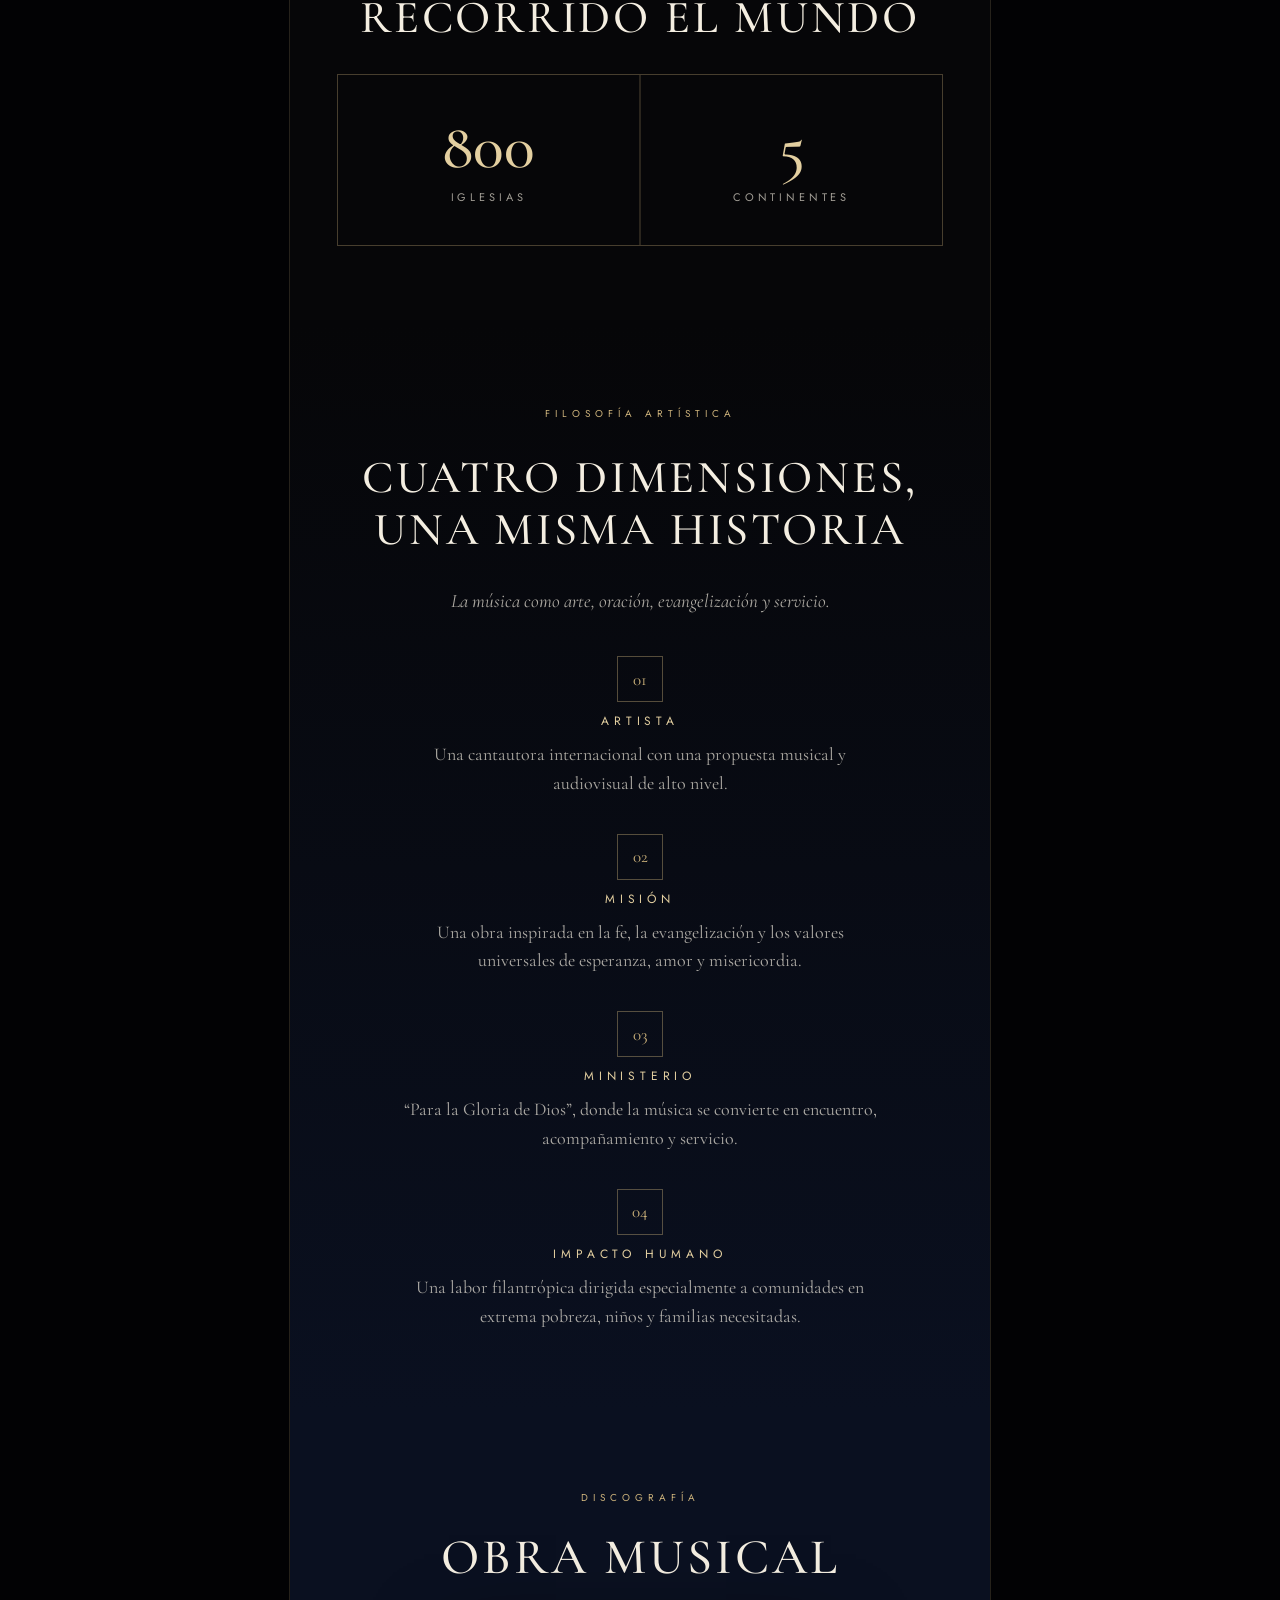
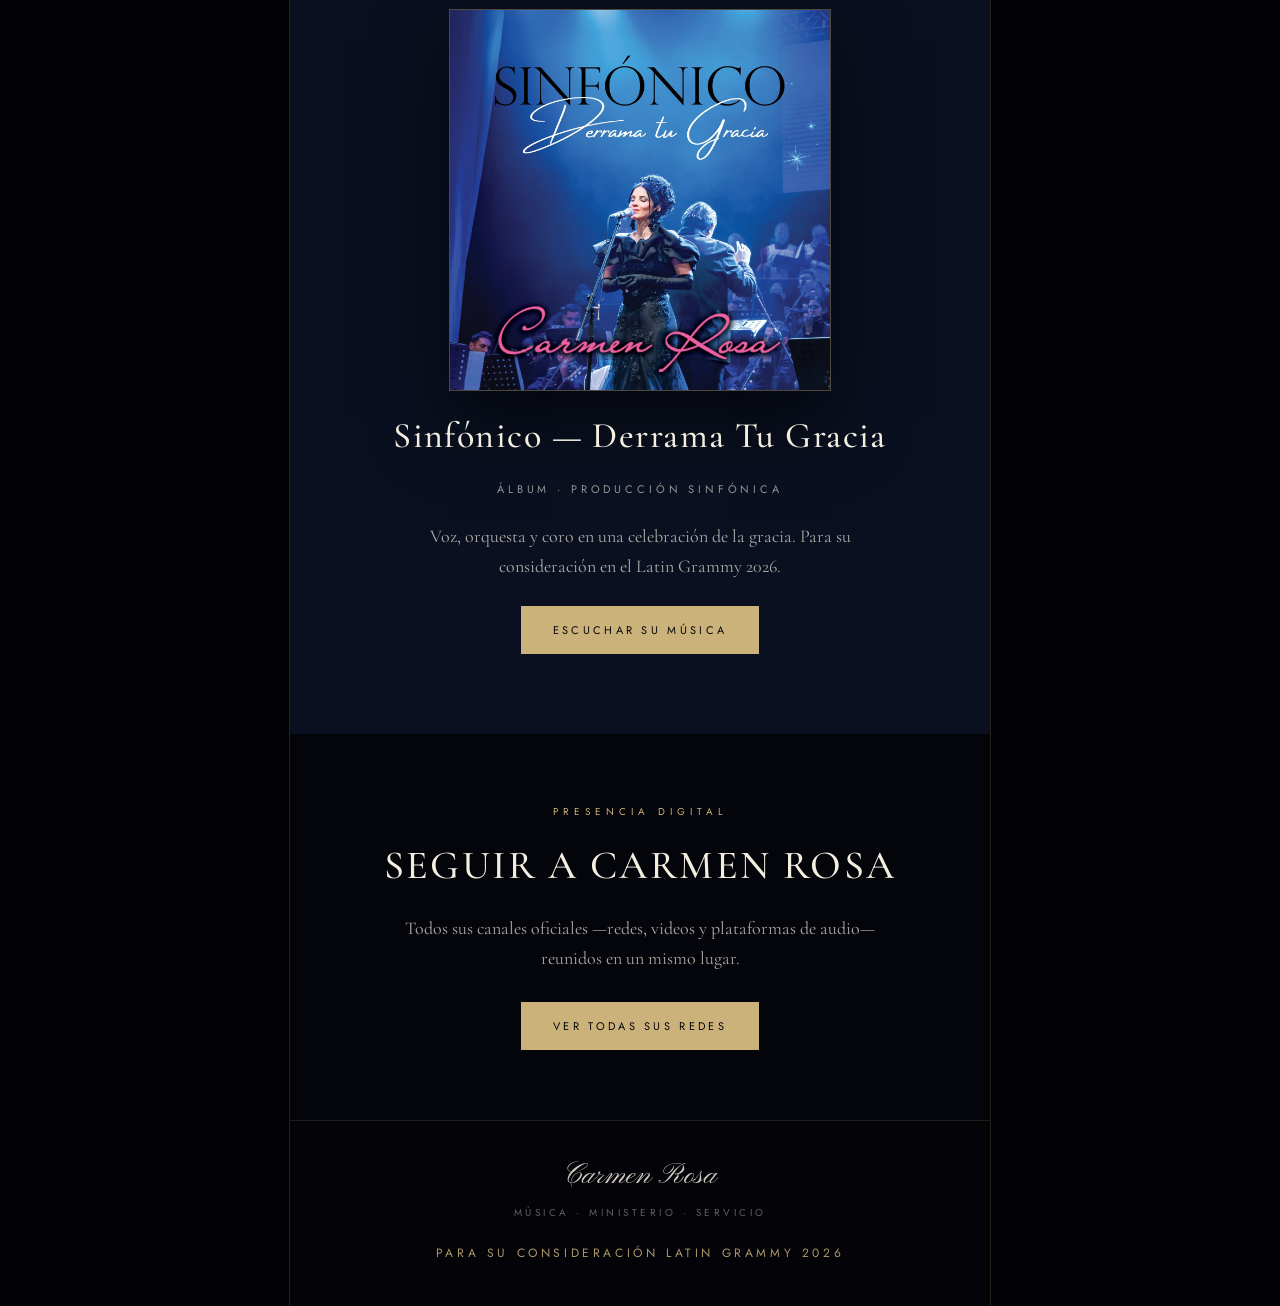
==== commit acf9c93a: "feat: acortar la descripcion de presencia digital Co-Authored-By: Claude Opus 5 <noreply@anthropic.c" ====
--- a/index.html
+++ b/index.html
@@ -267,7 +267,7 @@
   <section id="digital" style="display:flex; flex-direction:column; align-items:center; gap:24px; padding:clamp(48px,9vw,70px) clamp(20px,7vw,48px); background:#04050a; text-align:center;">
     <div style="font-family:'Jost',sans-serif; font-size:10px; letter-spacing:0.5em; text-transform:uppercase; color:#cbb17a;">Presencia Digital</div>
     <h2 style="margin:0; font-family:'Cormorant Garamond',serif; font-weight:500; font-size:clamp(30px,4vw,40px); line-height:1.14; letter-spacing:0.06em;">SEGUIR A CARMEN ROSA</h2>
-    <p style="margin:0; font-size:18px; line-height:1.7; color:rgba(244,238,225,0.7); max-width:480px;">Música, conciertos y momentos del ministerio. Todos sus canales oficiales —redes, videos y plataformas de audio— reunidos en un mismo lugar.</p>
+    <p style="margin:0; font-size:18px; line-height:1.7; color:rgba(244,238,225,0.7); max-width:480px;">Todos sus canales oficiales —redes, videos y plataformas de audio— reunidos en un mismo lugar.</p>
     <div style="display:flex; gap:14px; flex-wrap:wrap; justify-content:center; margin-top:4px;">
       <a href="https://dot.cards/carmenrosa?utm_source=nfc&amp;e=ZGV2aWNlLVdweVJoQ1k5d1N1LWMtYmw" target="_blank" rel="noopener" class="btn btn--solid" style="padding:16px 32px;">Ver todas sus redes</a>
     </div>
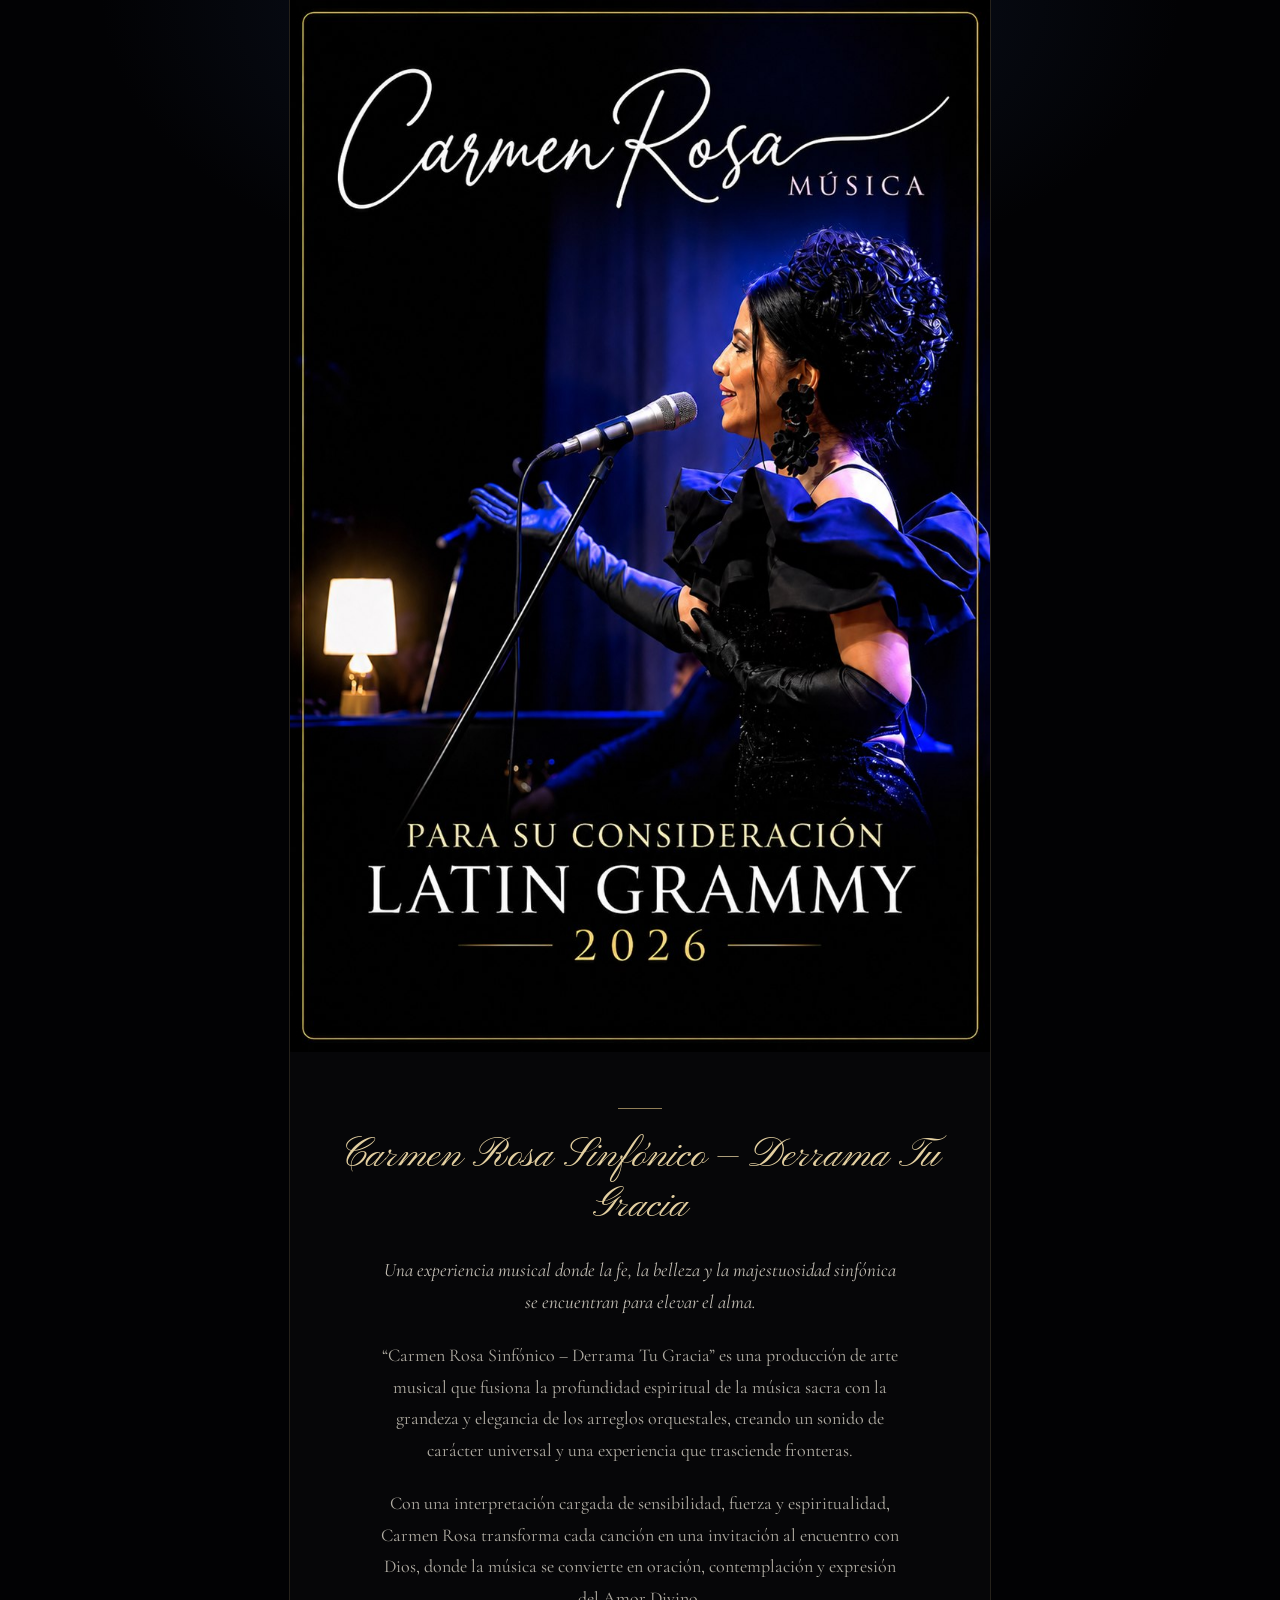
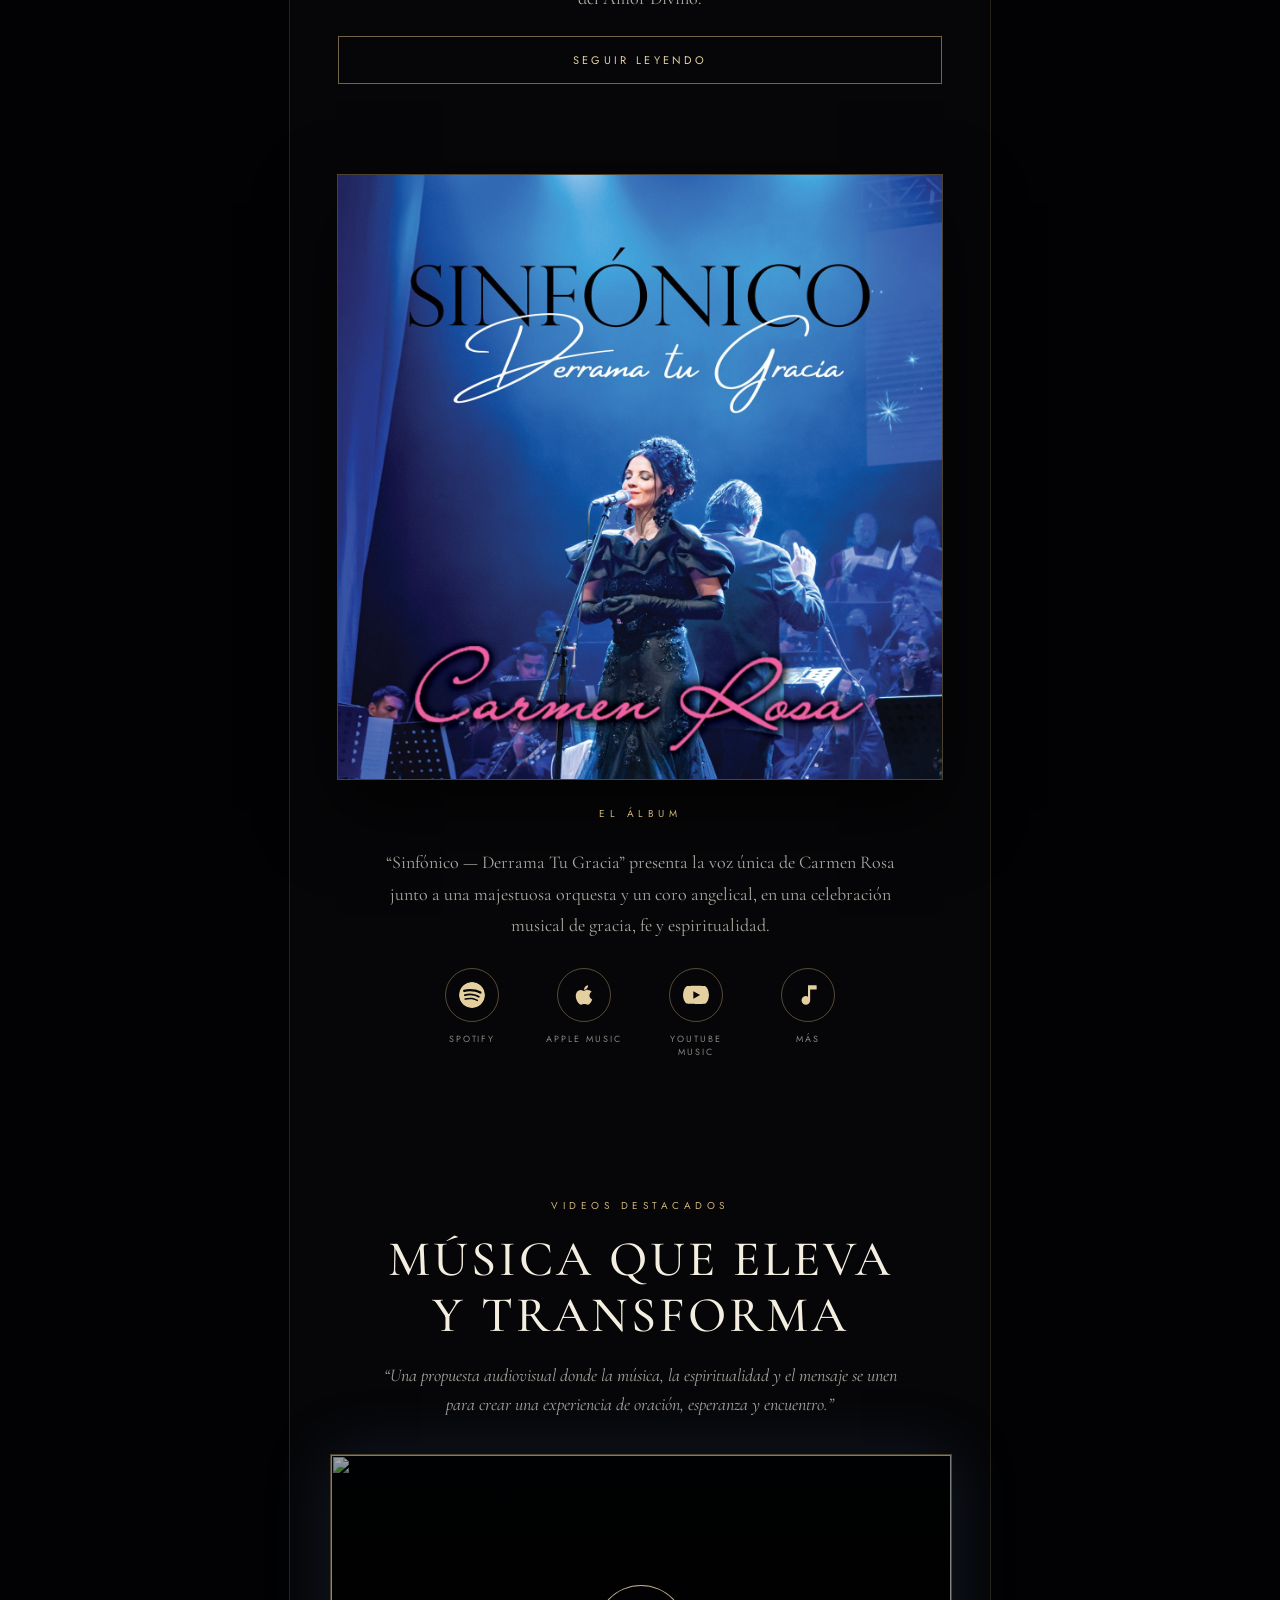
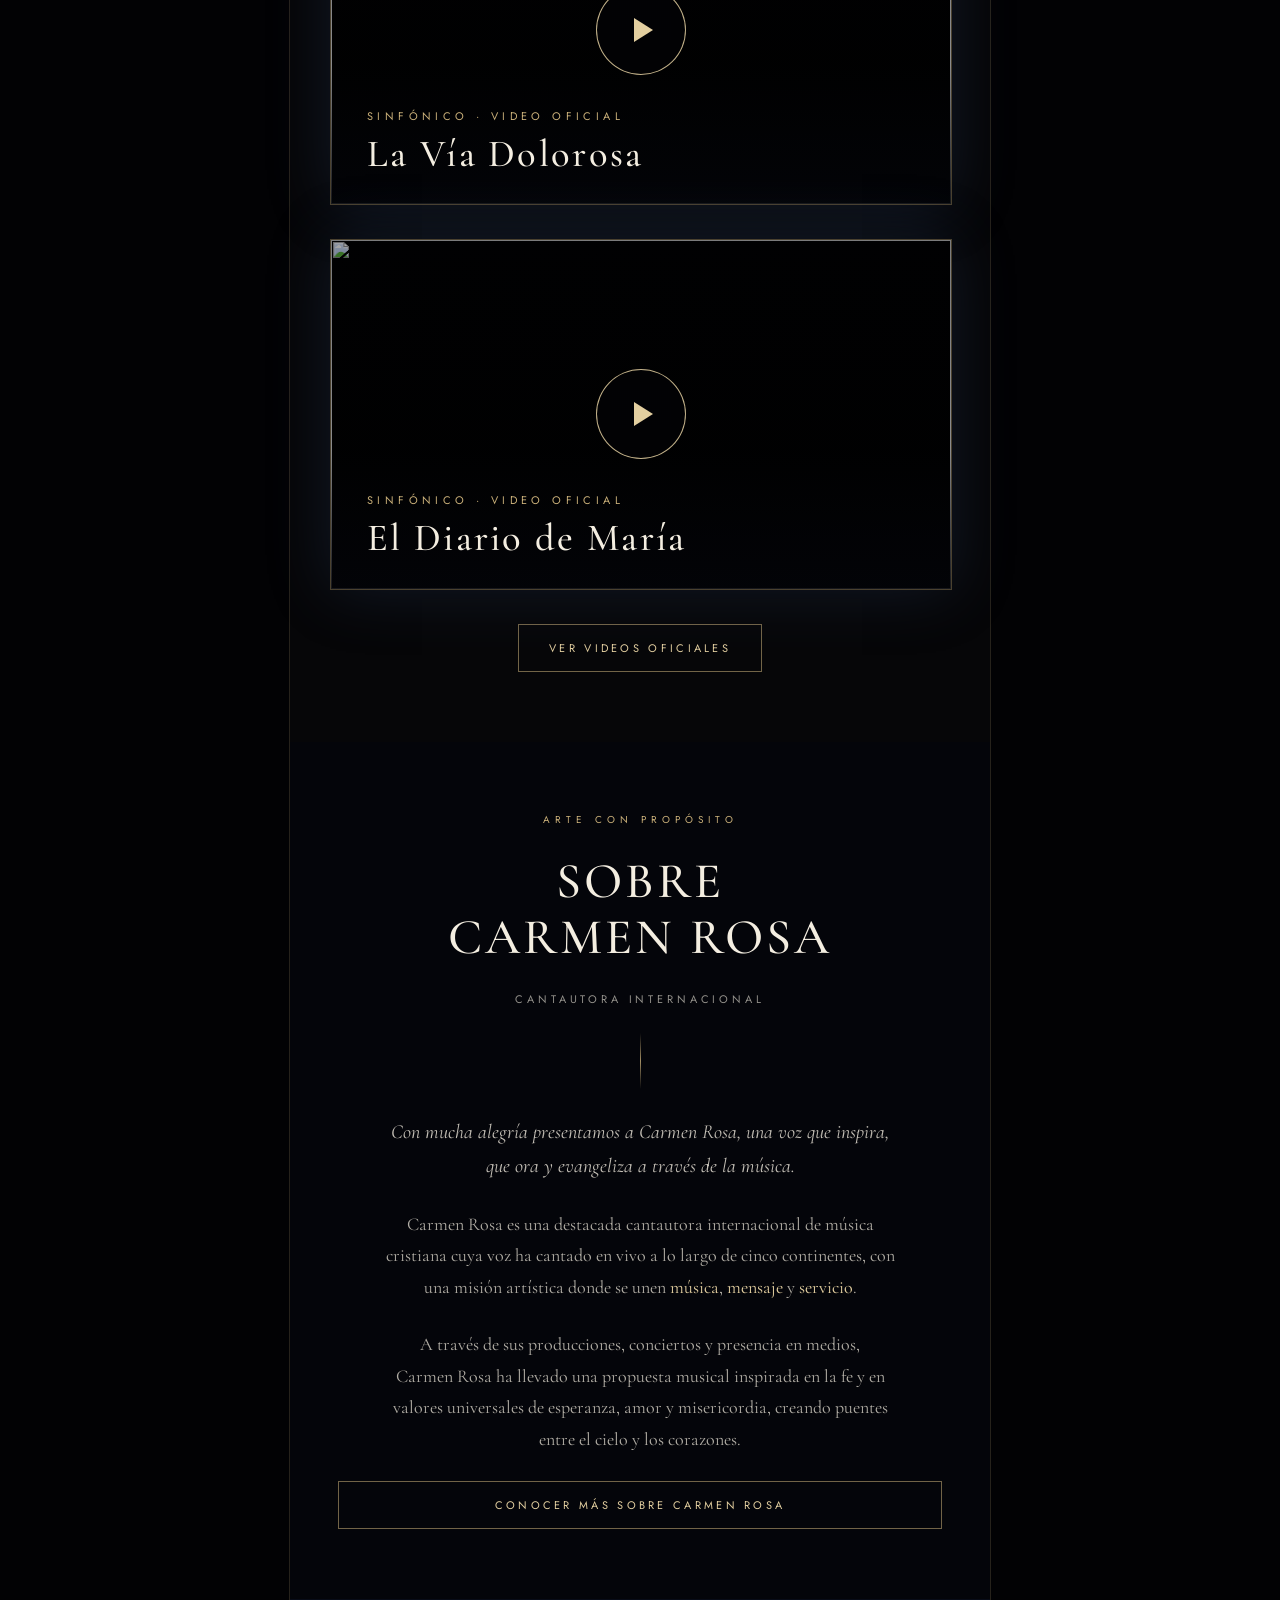
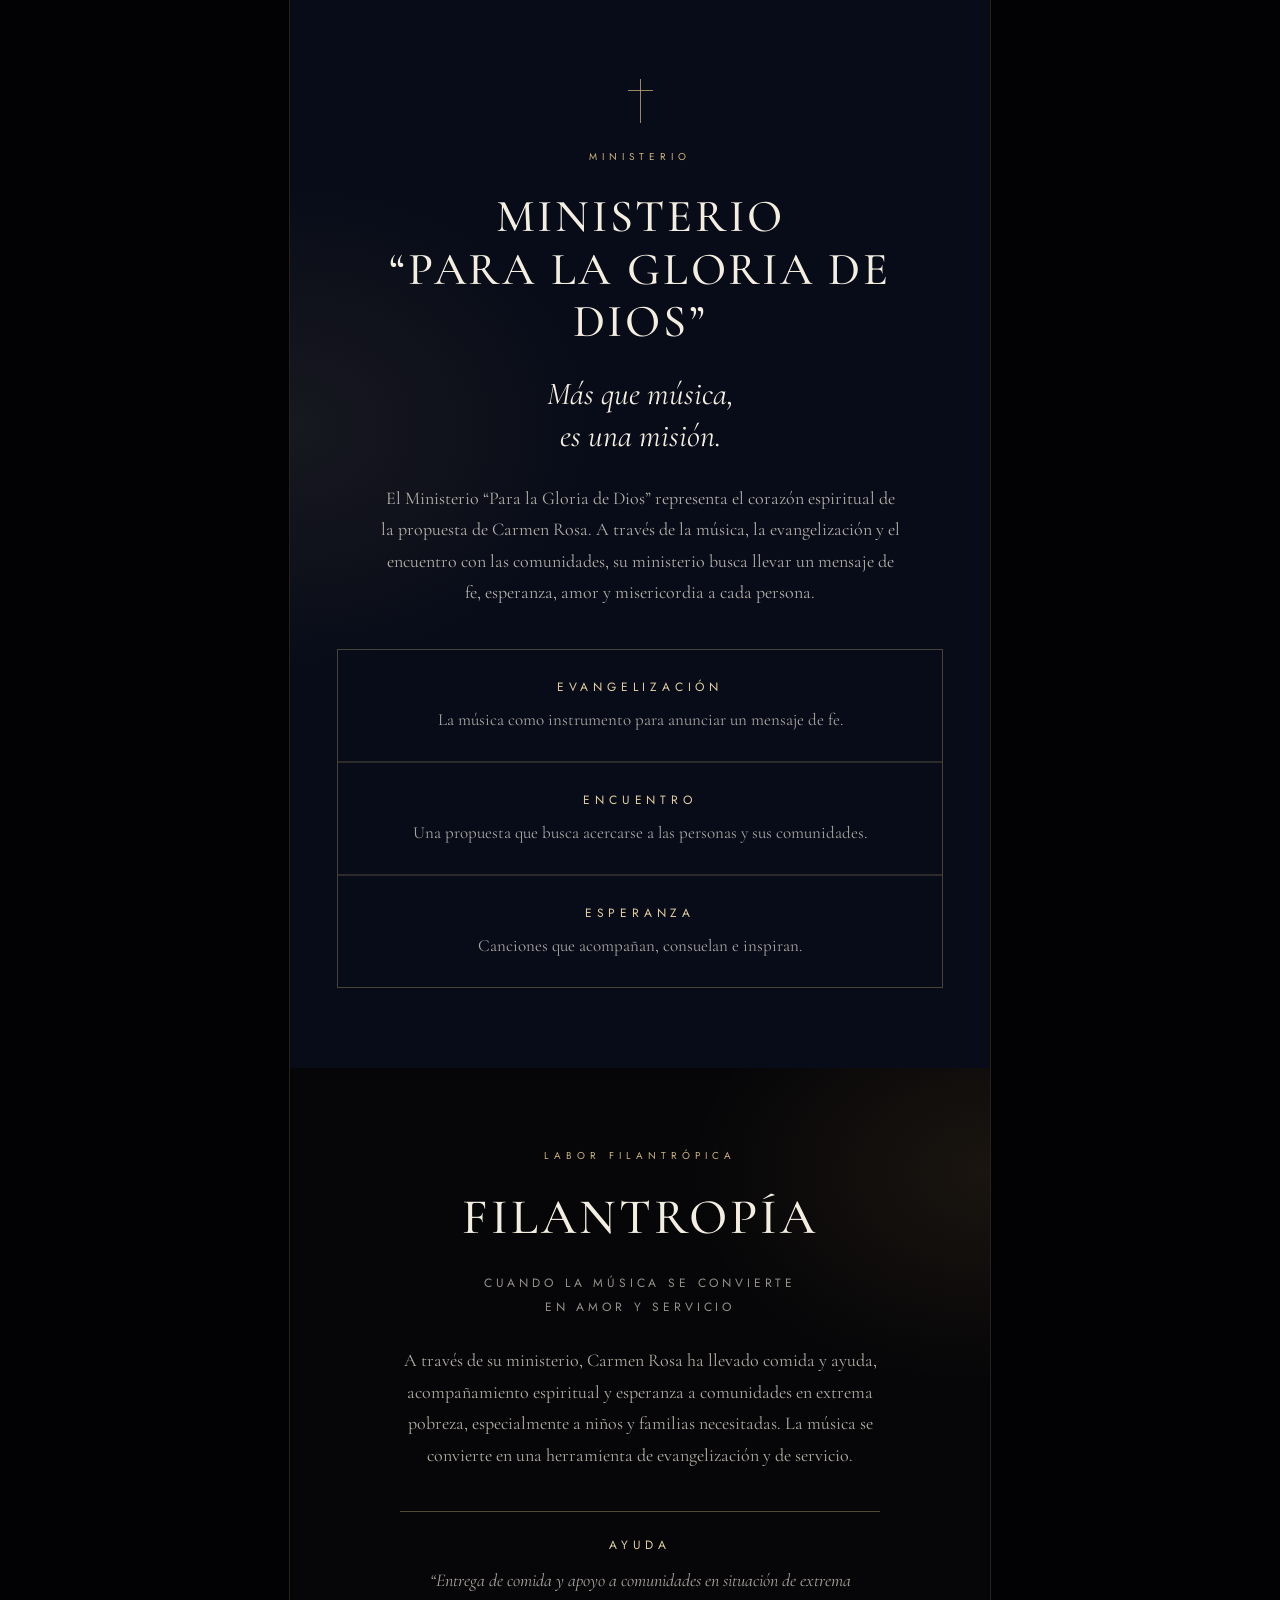
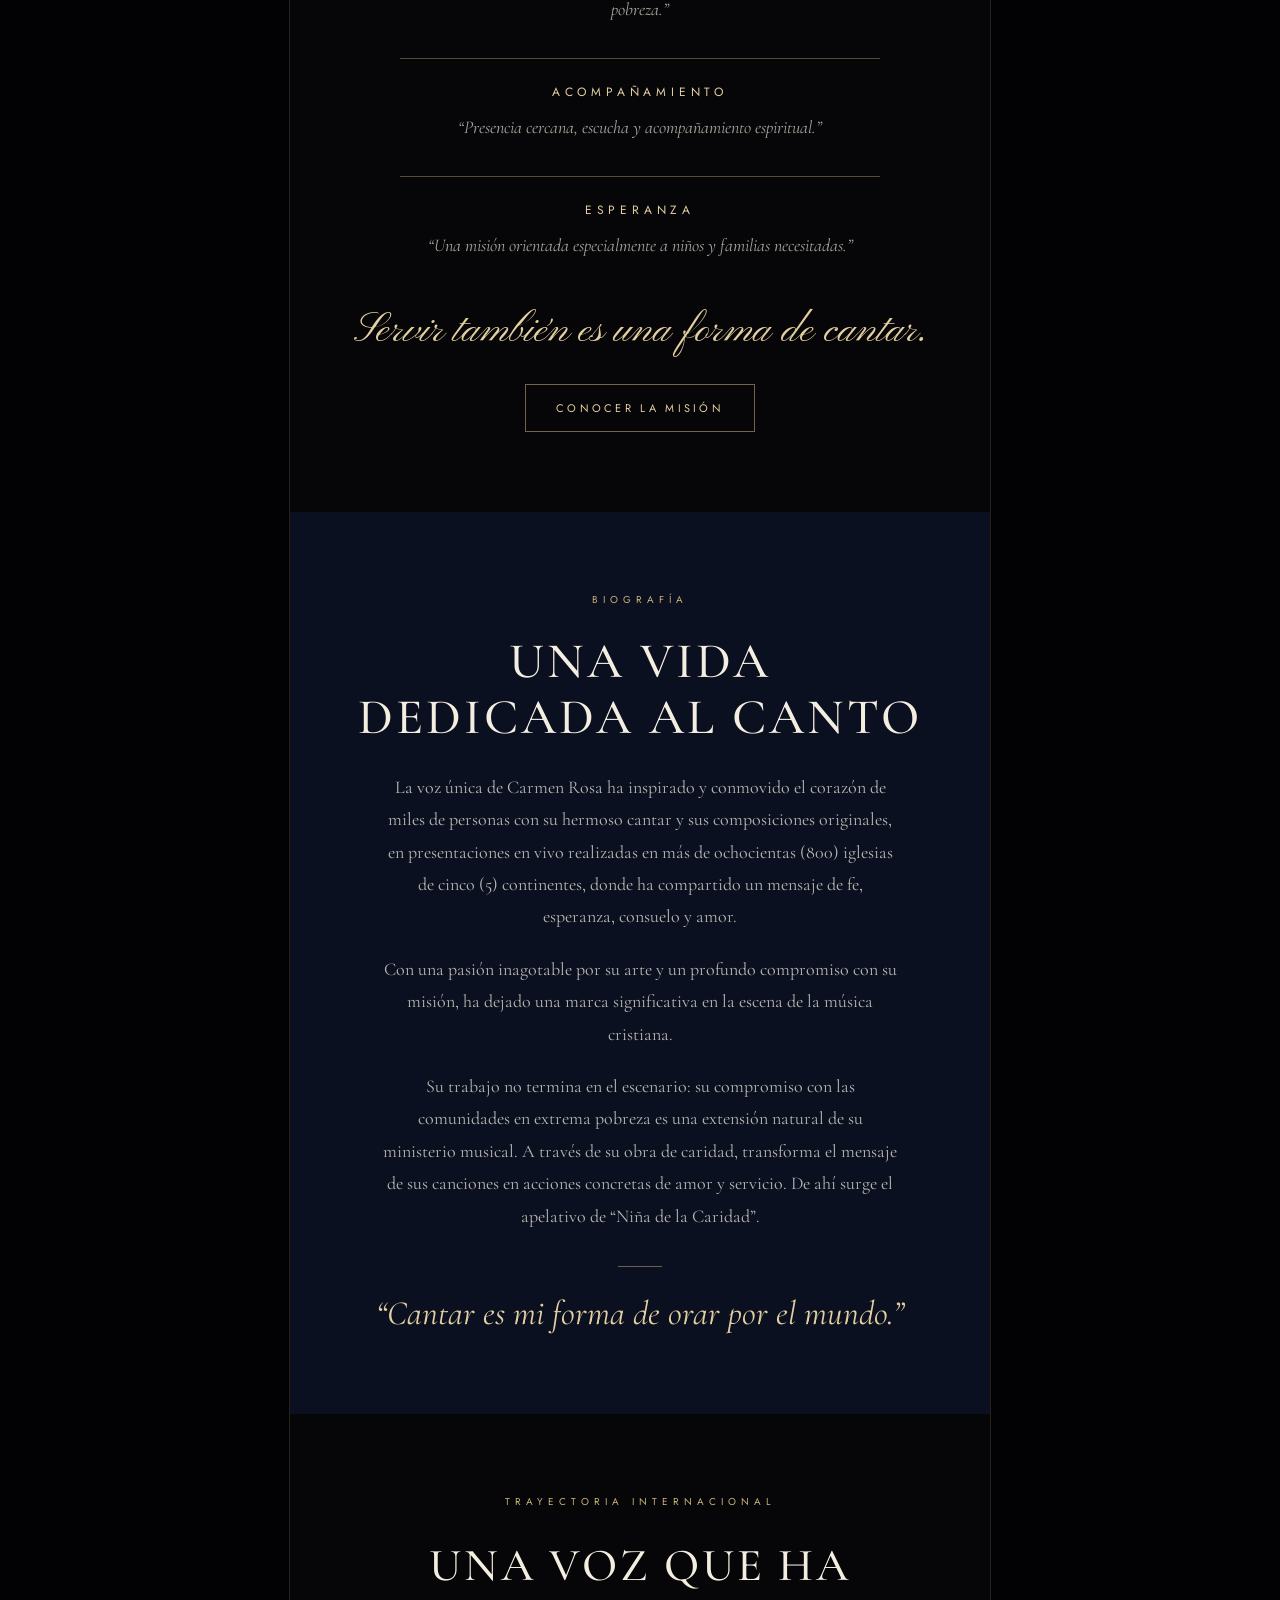
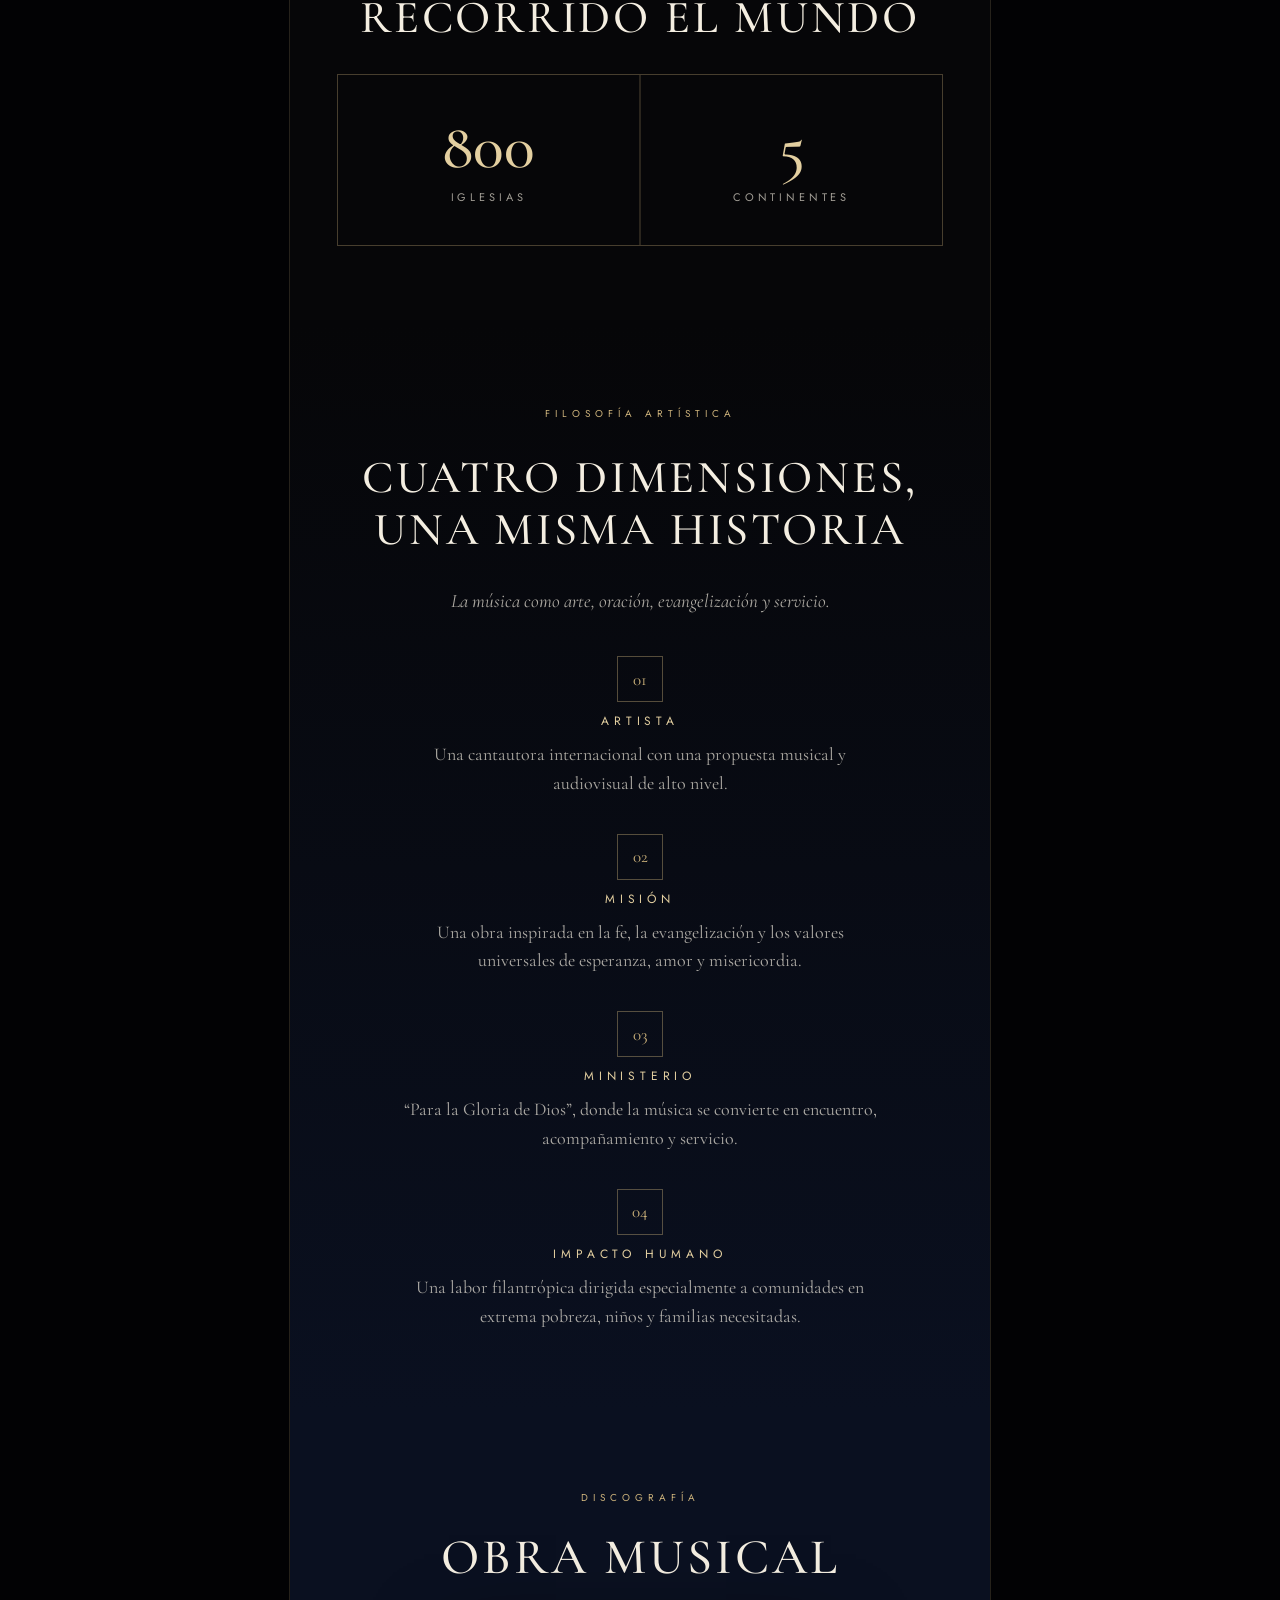
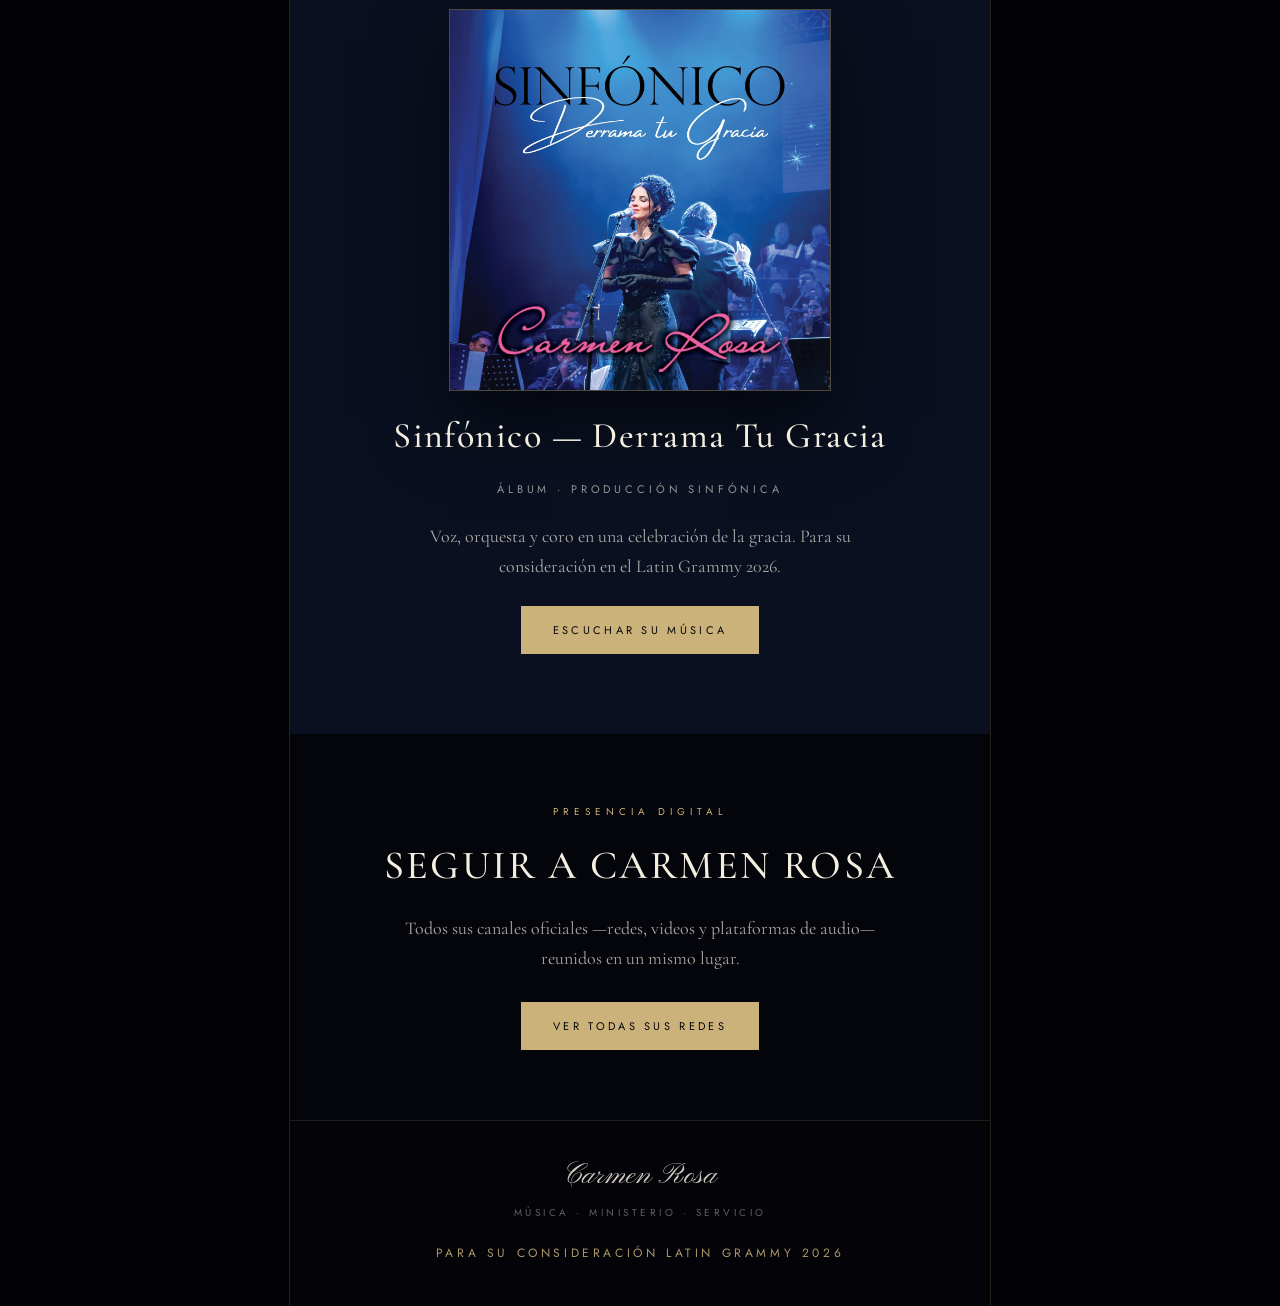
==== commit 24c0098f: "feat: reemplazar los videos destacados por La Via Dolorosa y El Diario de Maria Co-Authored-By: Clau" ====
--- a/index.html
+++ b/index.html
@@ -99,29 +99,29 @@
       <p style="margin:0; font-style:italic; font-size:18px; line-height:1.65; color:rgba(244,238,225,0.68); max-width:520px;">“Una propuesta audiovisual donde la música, la espiritualidad y el mensaje se unen para crear una experiencia de oración, esperanza y encuentro.”</p>
     </div>
 
-    <div class="video-card" data-youtube="https://youtu.be/lalOdAlhWxc" data-titulo="Fuente de Misericordia">
+    <div class="video-card" data-youtube="https://youtu.be/oSFRDeDW6wg" data-titulo="La Vía Dolorosa">
       <div class="video-card__frame">
-        <button type="button" class="video-card__trigger" aria-label="Reproducir video: Fuente de Misericordia">
+        <button type="button" class="video-card__trigger" aria-label="Reproducir video: La Vía Dolorosa">
           <img class="video-card__thumb" src="[data-uri]" alt="" loading="lazy">
           <span class="video-card__veil"></span>
           <span class="video-card__play"></span>
           <span class="video-card__meta">
-            <span class="video-card__kicker">Video Audiovisual Oficial</span>
-            <span class="video-card__title">Fuente de Misericordia</span>
+            <span class="video-card__kicker">Sinfónico · Video Oficial</span>
+            <span class="video-card__title">La Vía Dolorosa</span>
           </span>
         </button>
       </div>
     </div>
 
-    <div class="video-card" data-youtube="https://youtu.be/XADUqi76aJs" data-titulo="Video Oficial">
+    <div class="video-card" data-youtube="https://youtu.be/EQPi8KVTbsE" data-titulo="El Diario de María">
       <div class="video-card__frame">
-        <button type="button" class="video-card__trigger" aria-label="Reproducir video: Video Oficial">
+        <button type="button" class="video-card__trigger" aria-label="Reproducir video: El Diario de María">
           <img class="video-card__thumb" src="[data-uri]" alt="" loading="lazy">
           <span class="video-card__veil"></span>
           <span class="video-card__play"></span>
           <span class="video-card__meta">
-            <span class="video-card__kicker">Carmen&nbsp;Rosa</span>
-            <span class="video-card__title">Video Oficial</span>
+            <span class="video-card__kicker">Sinfónico · Video Oficial</span>
+            <span class="video-card__title">El Diario de María</span>
           </span>
         </button>
       </div>
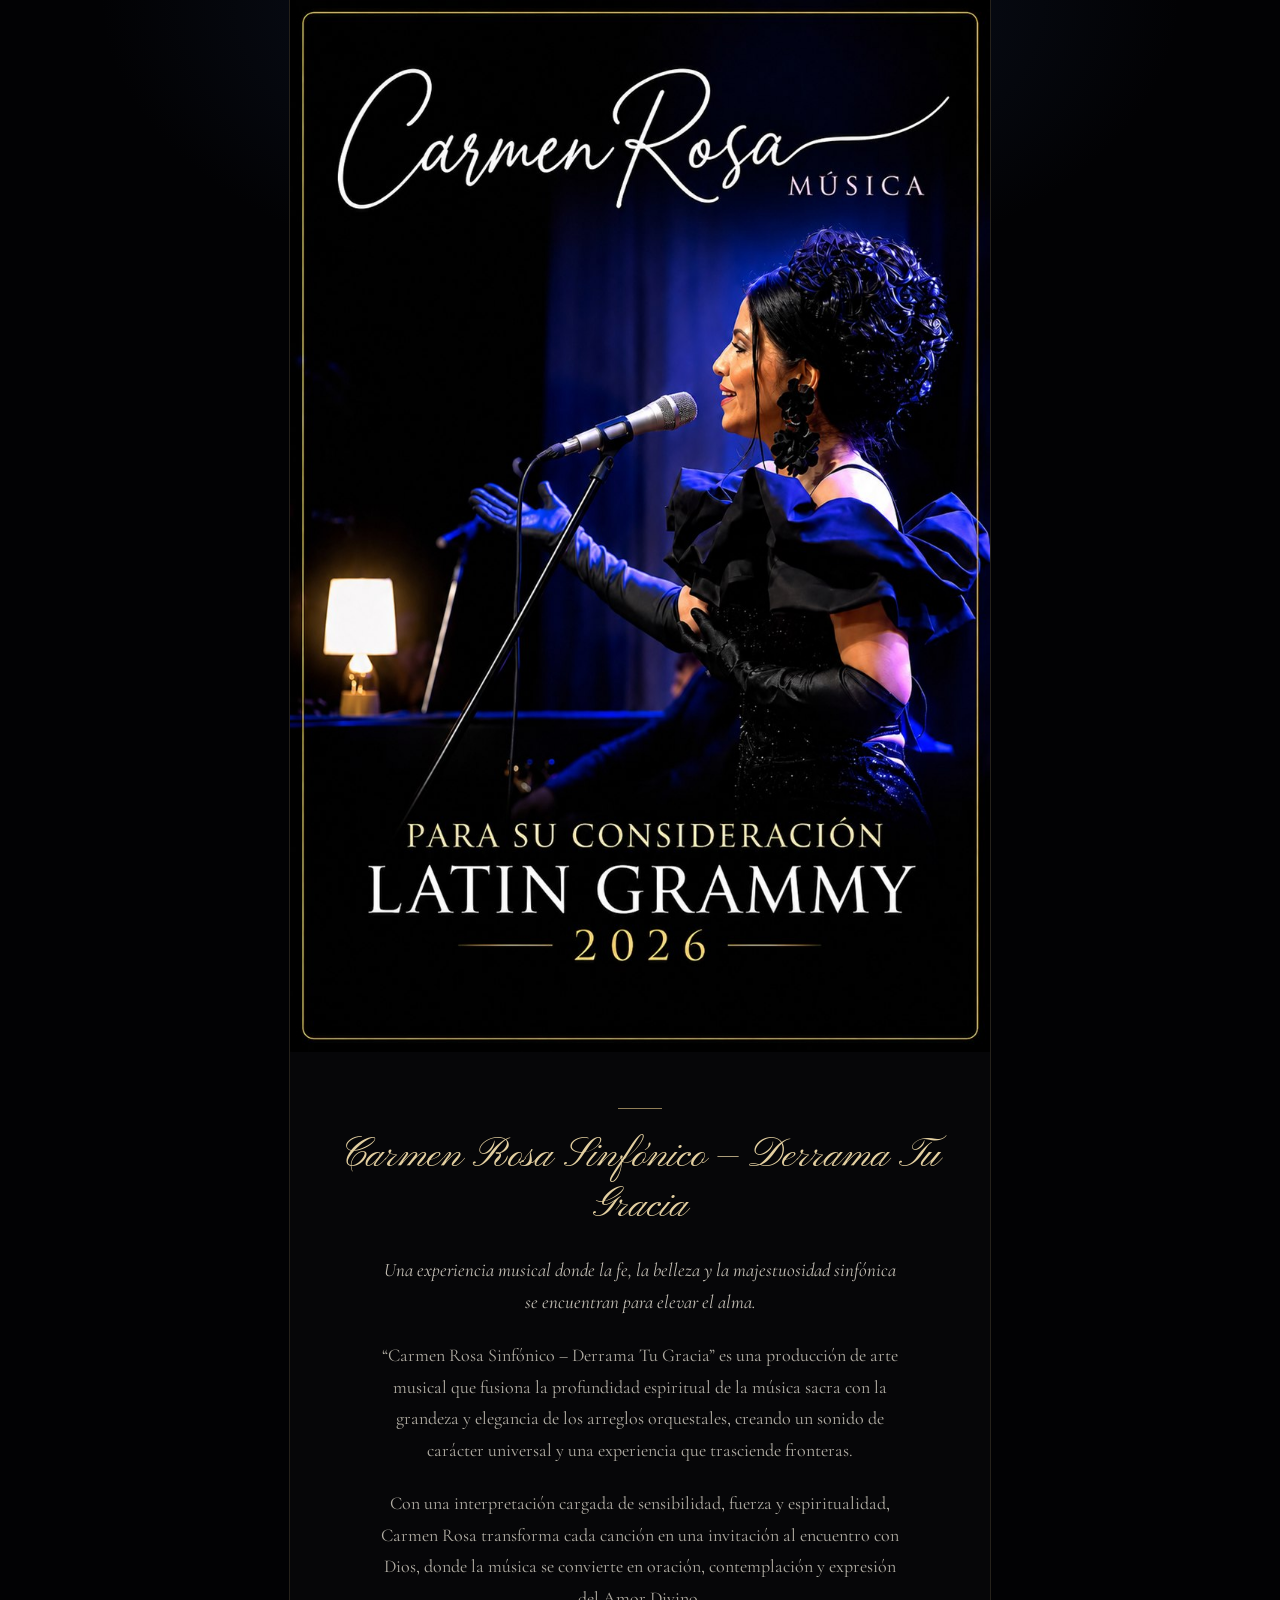
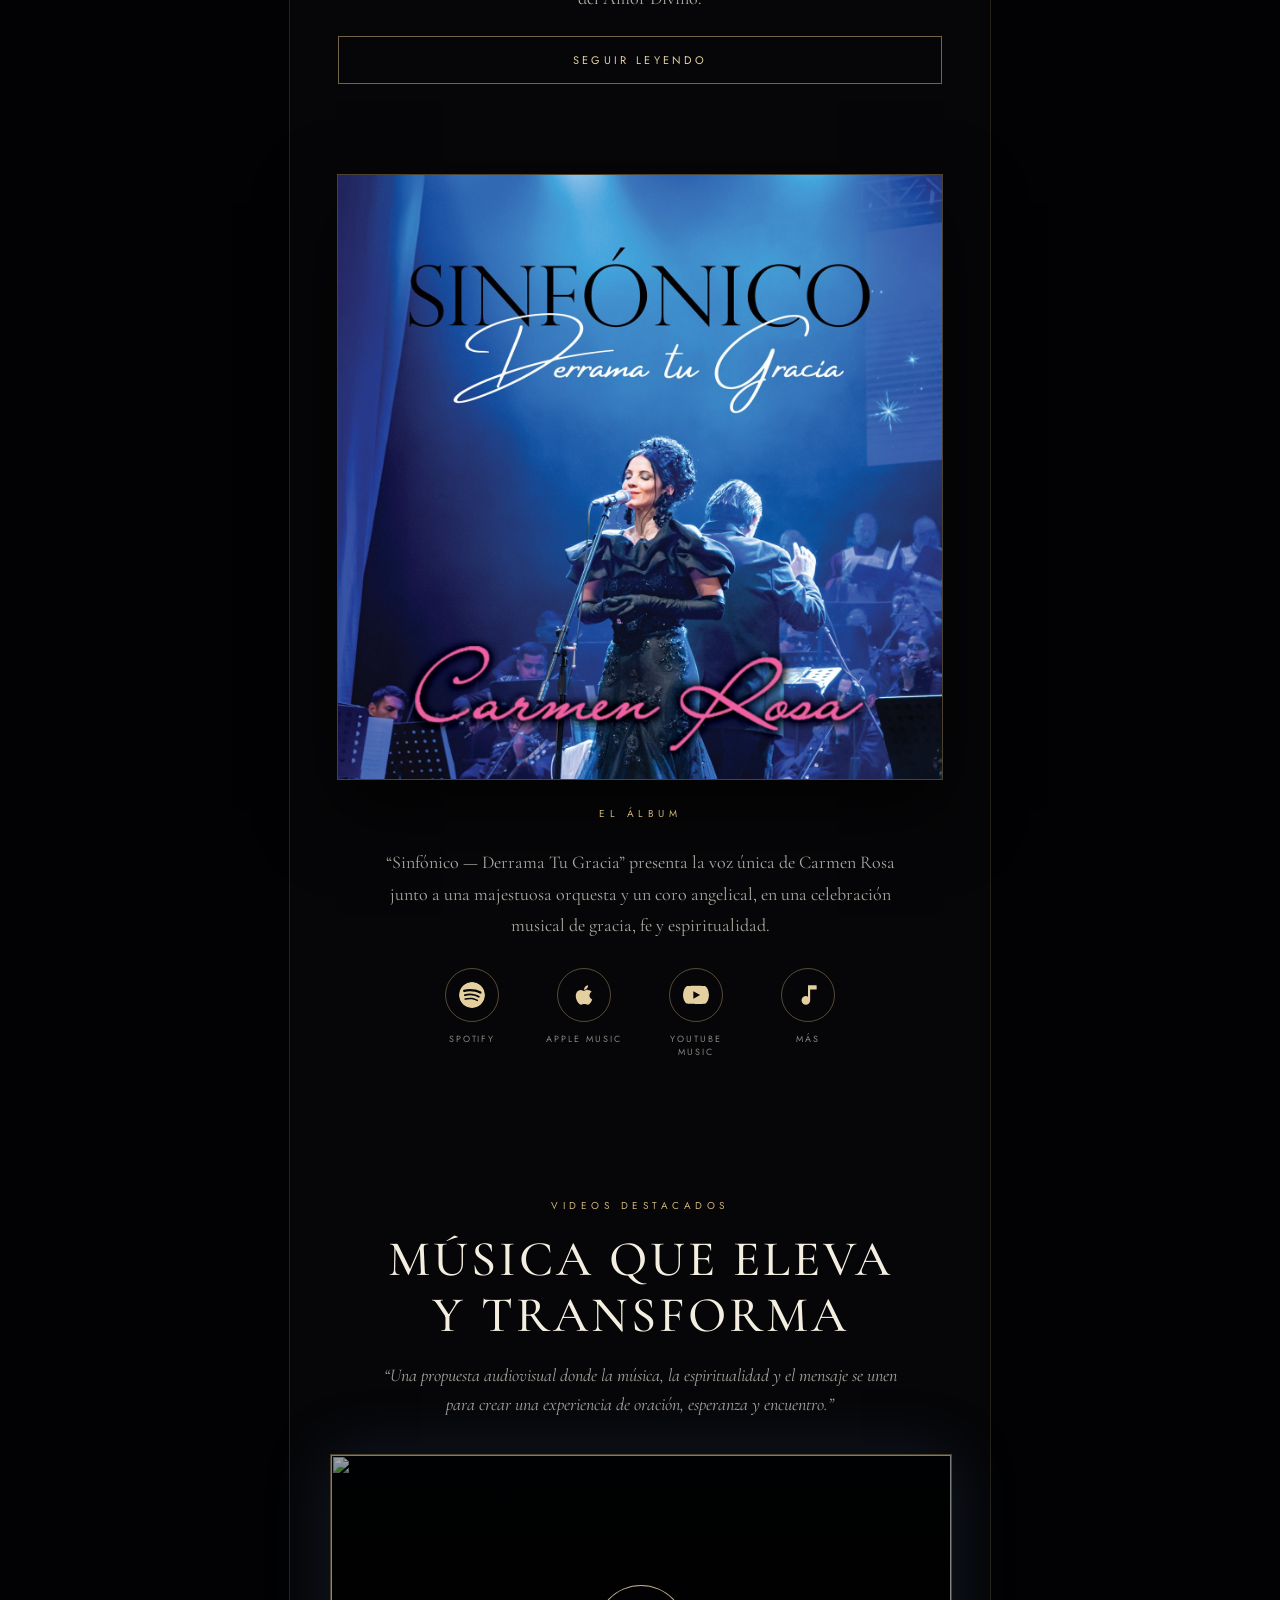
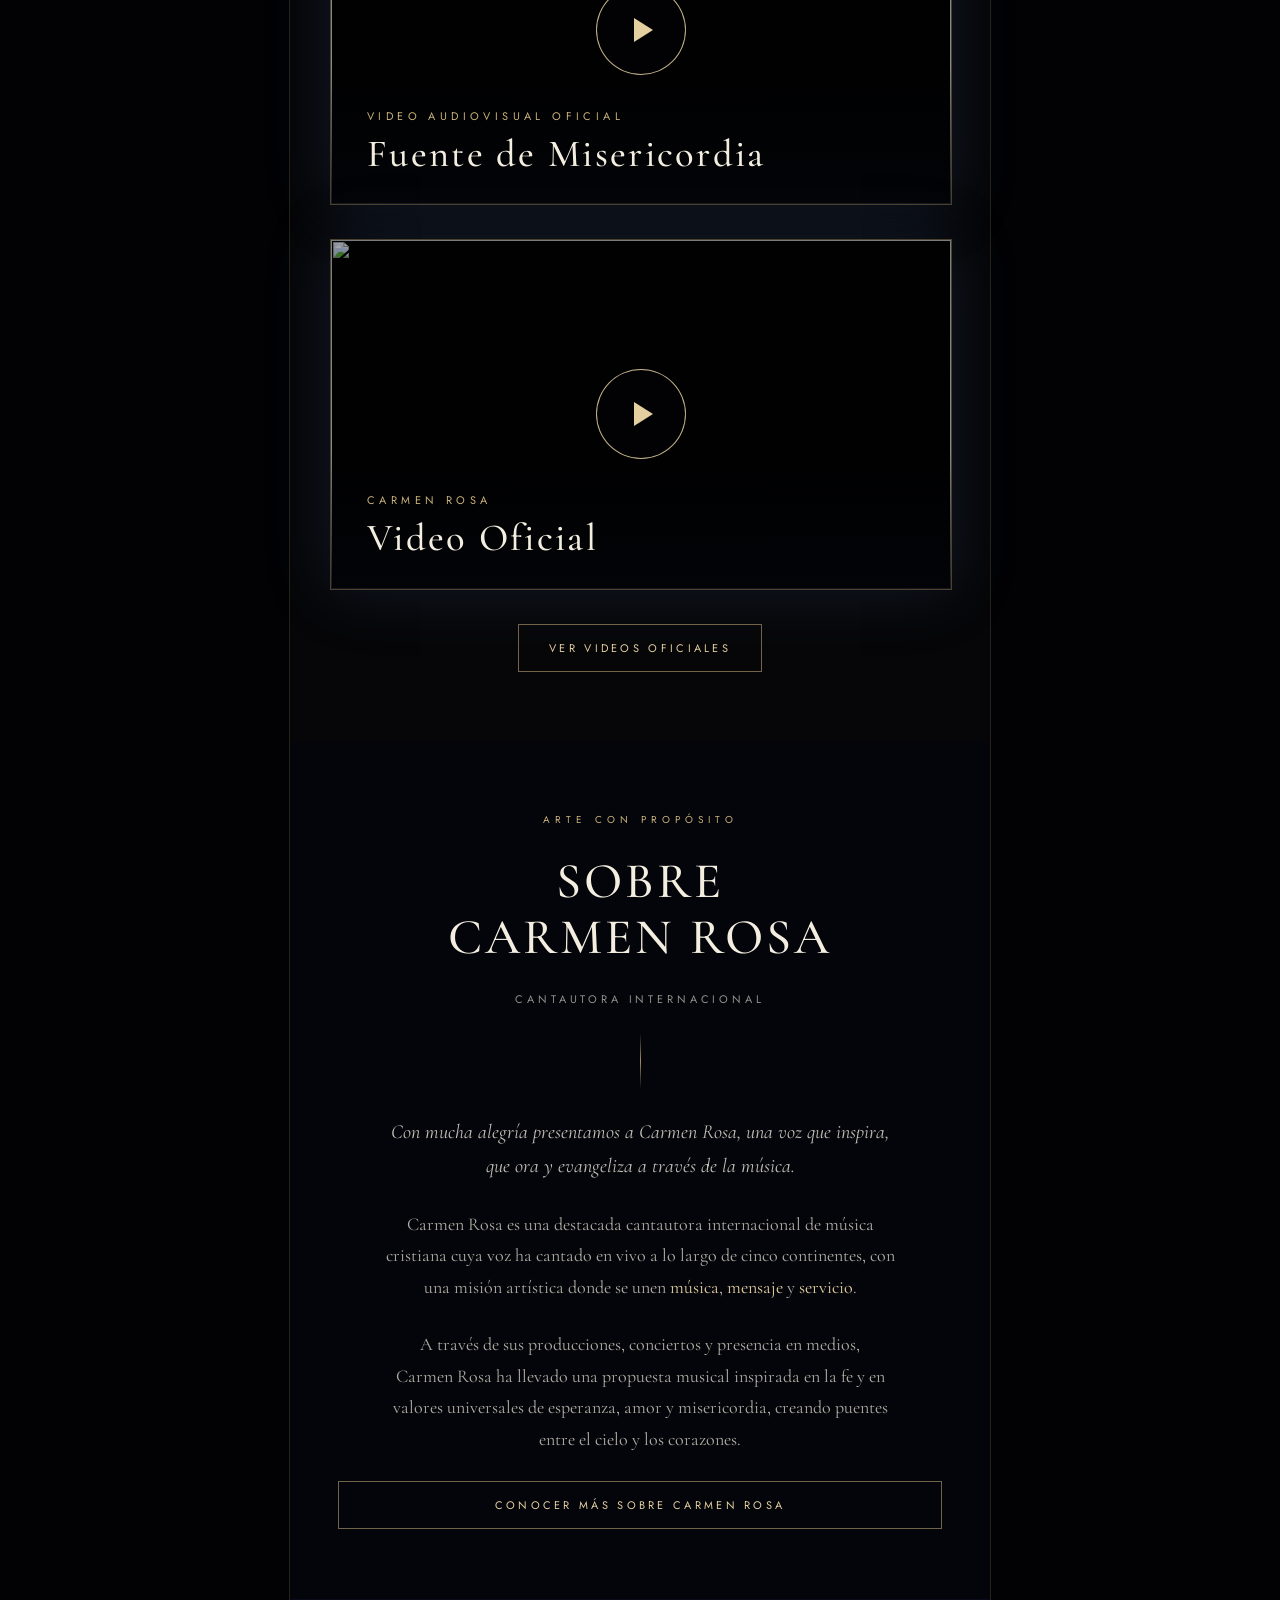
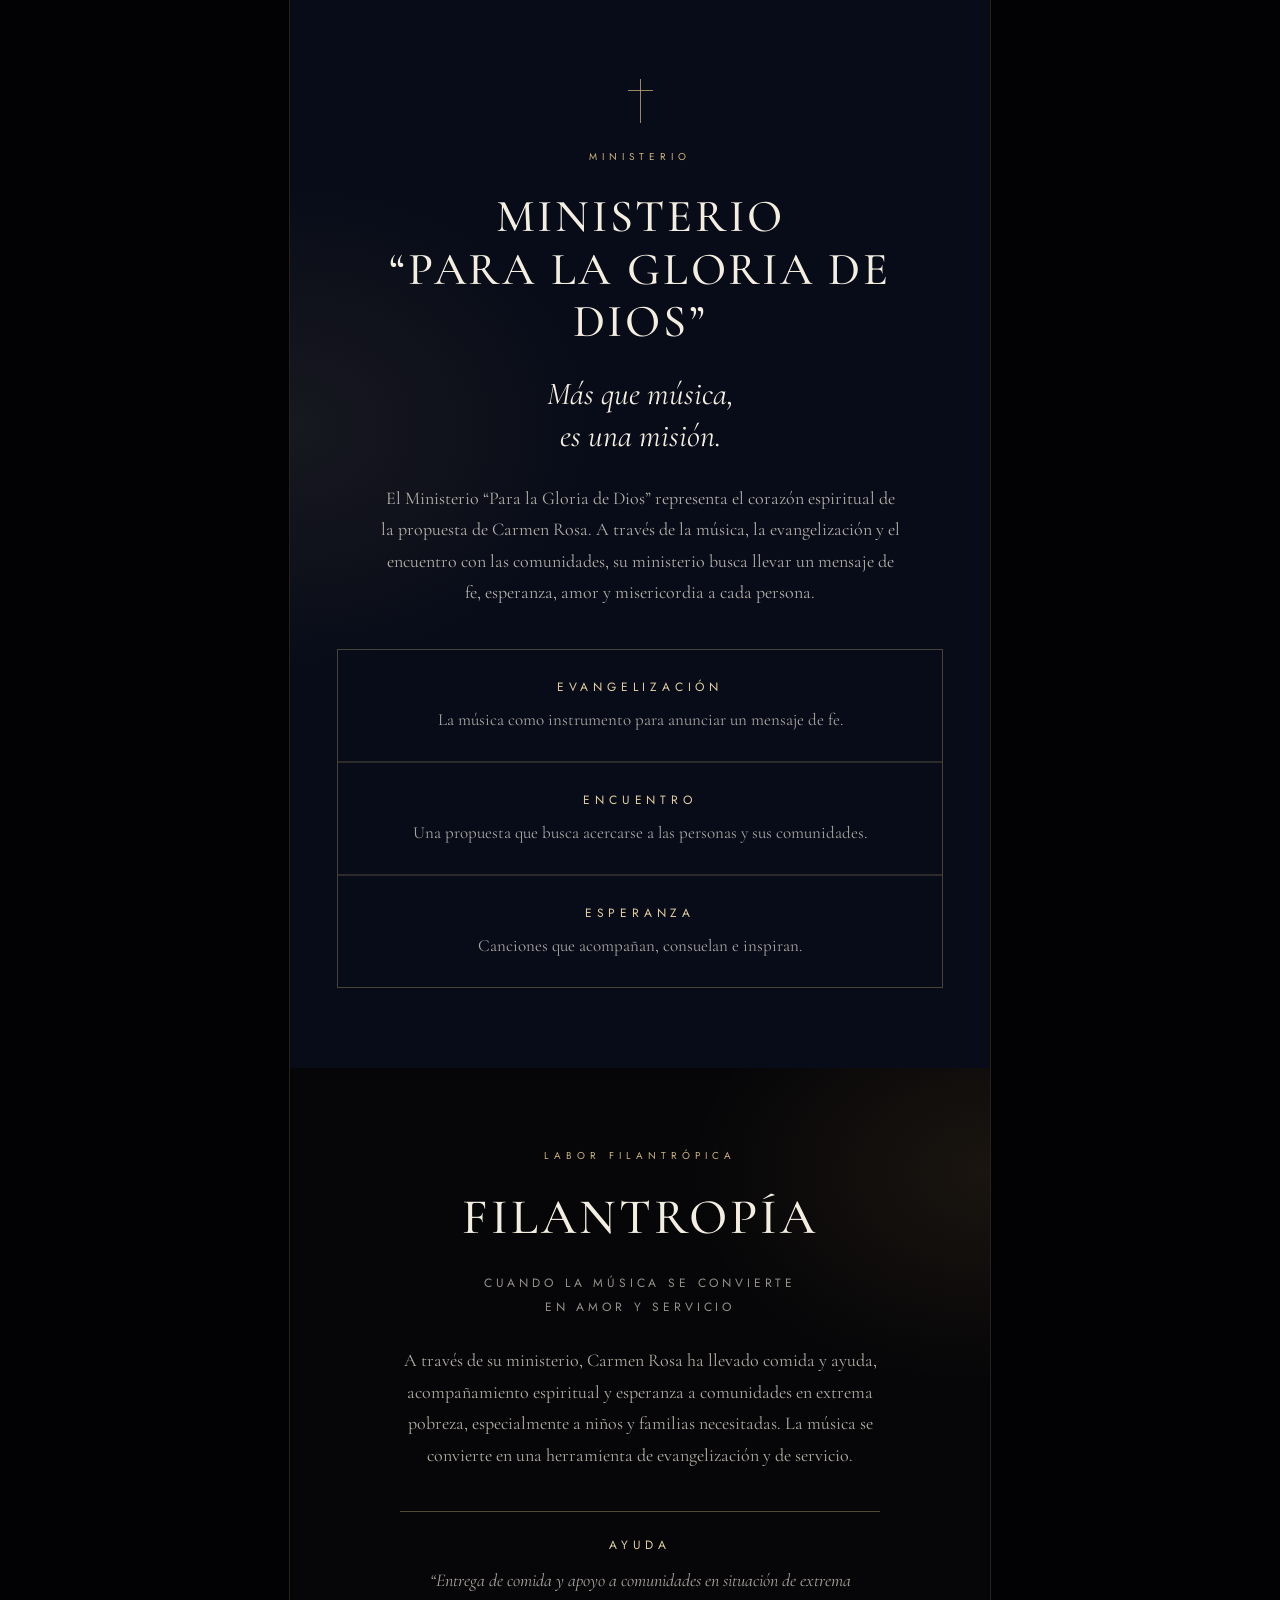
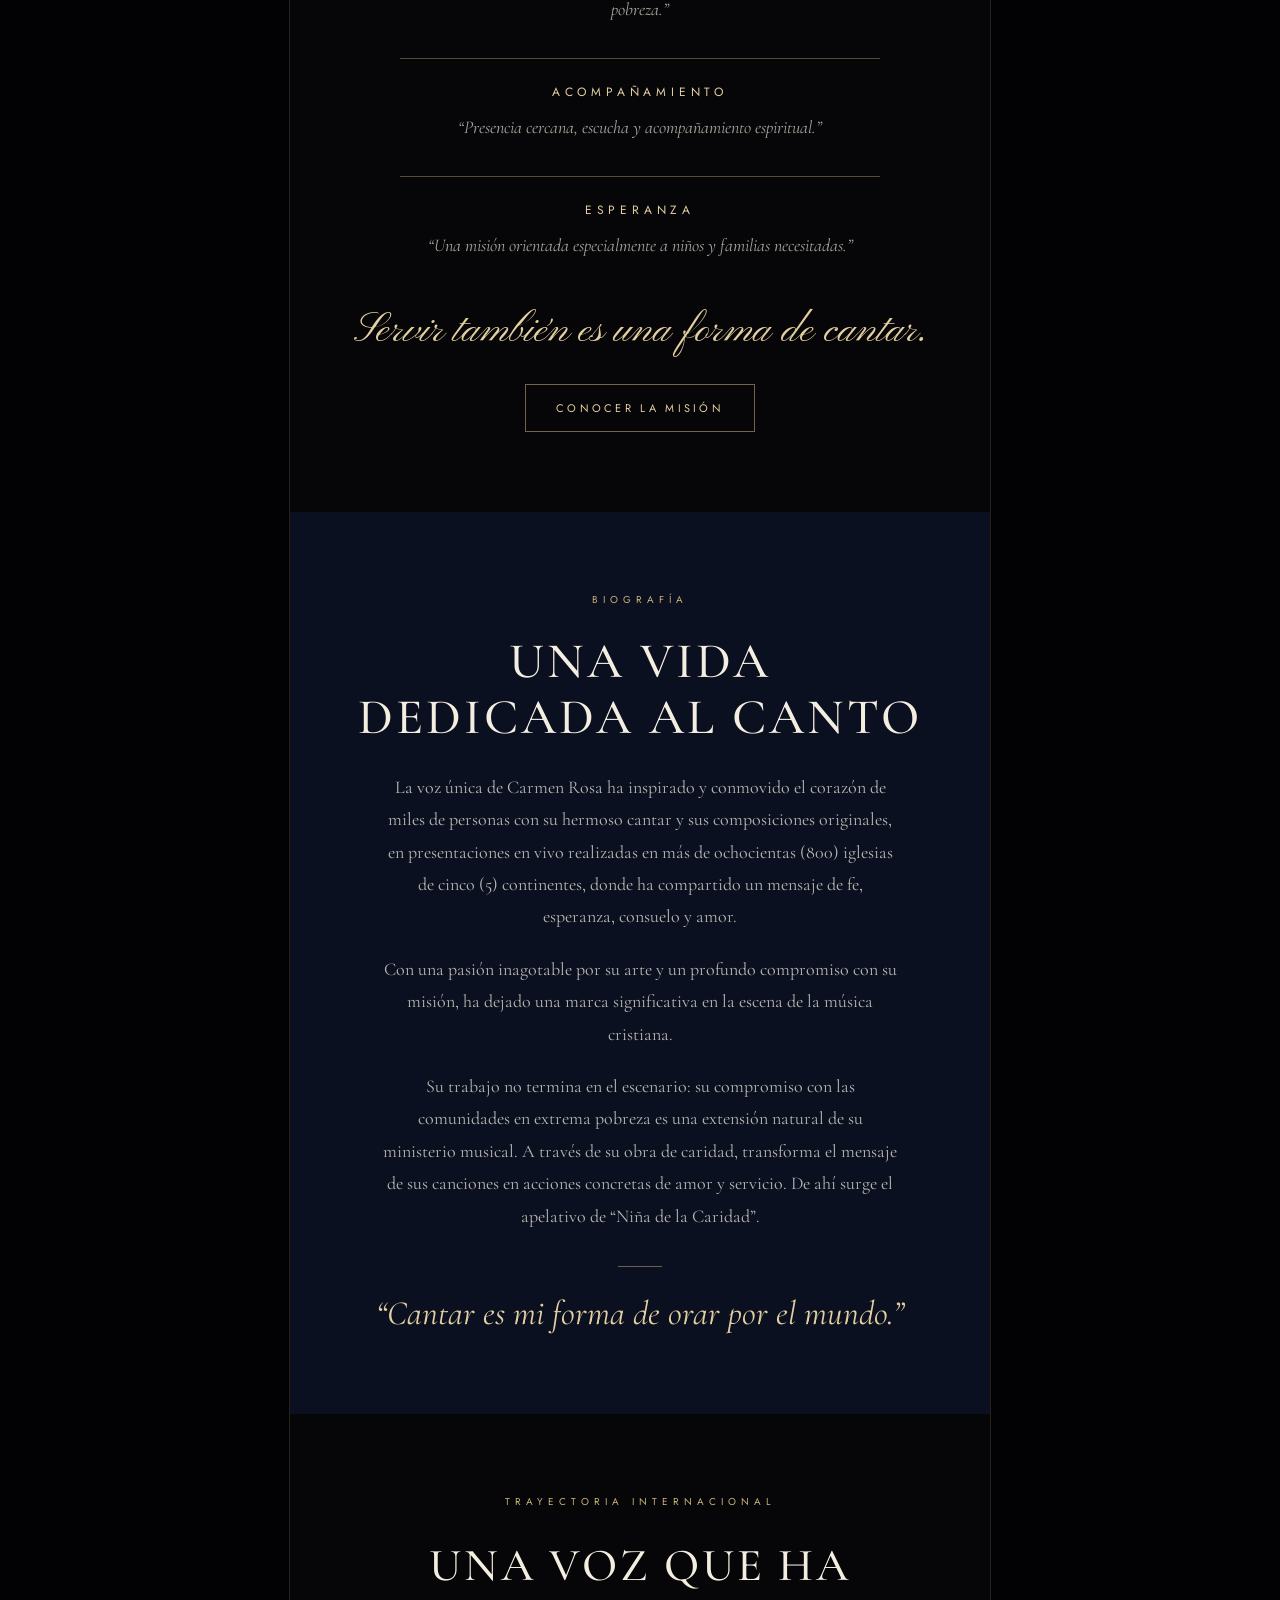
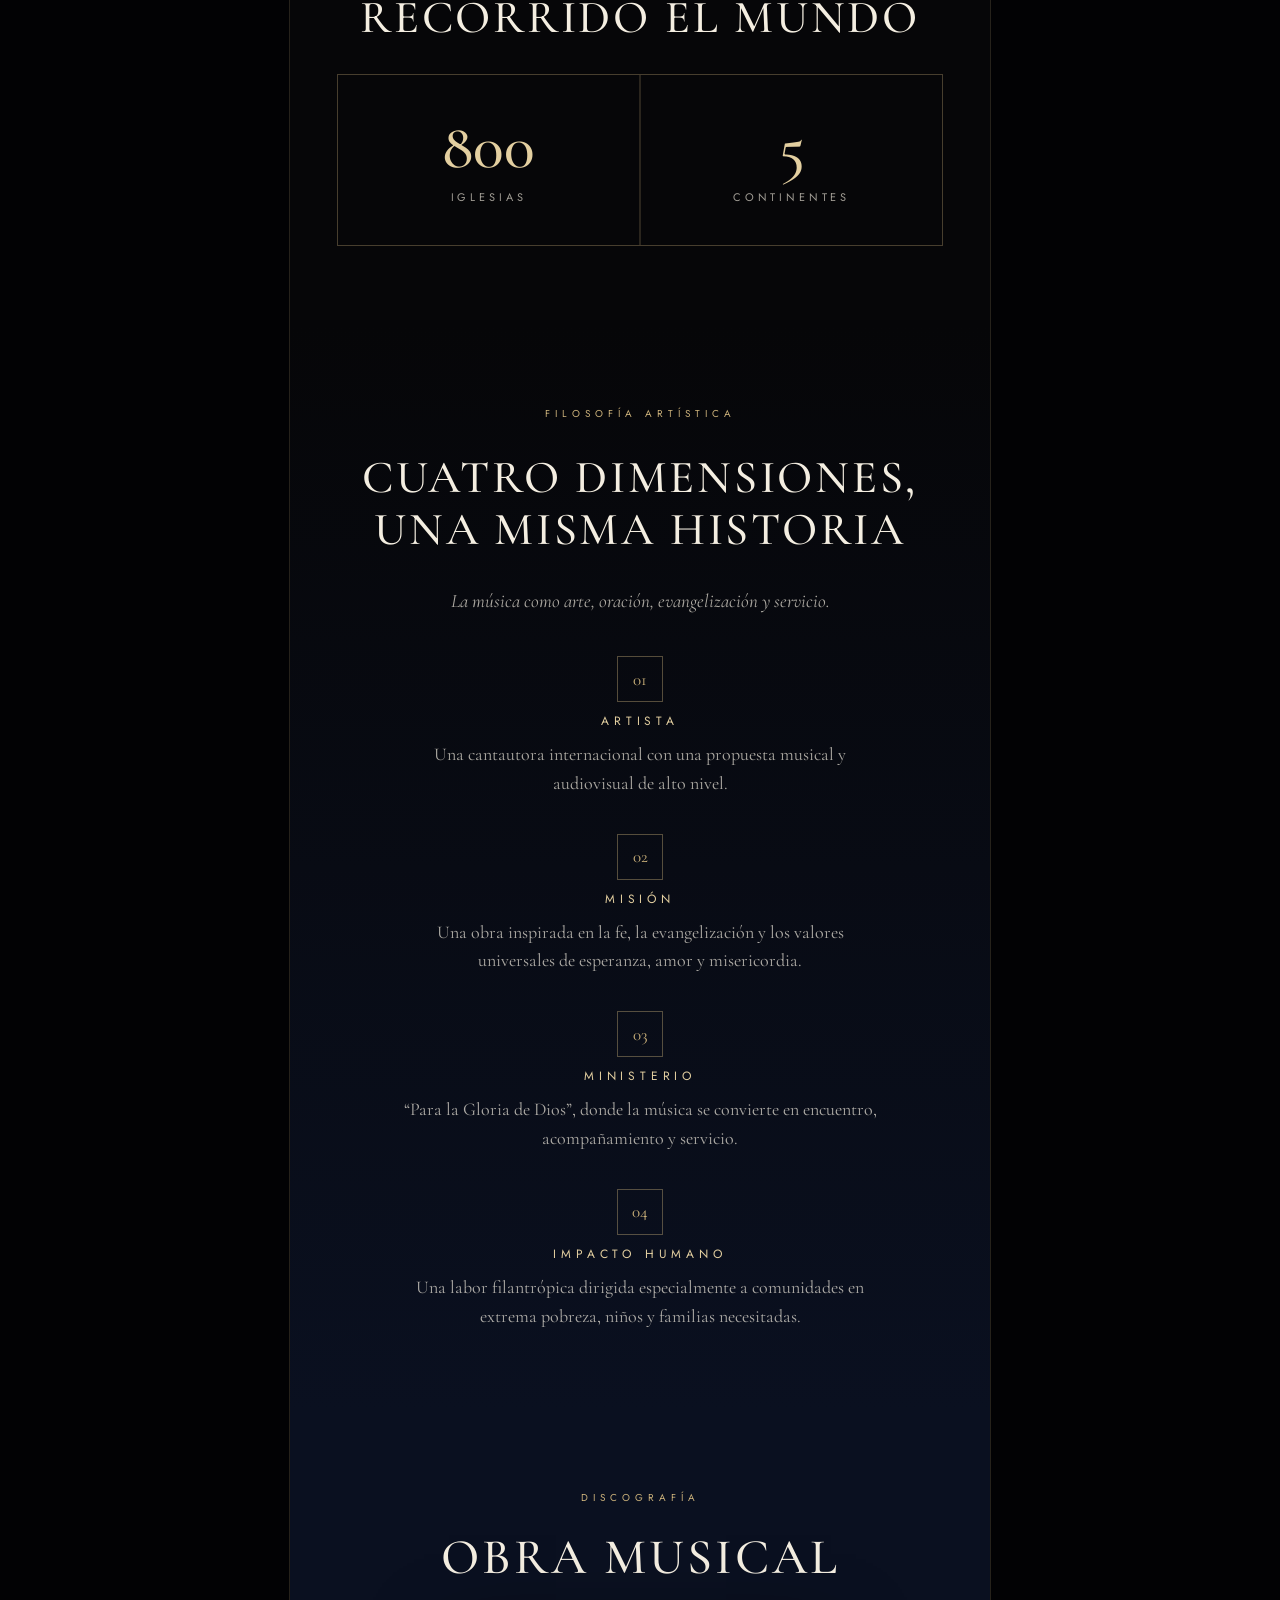
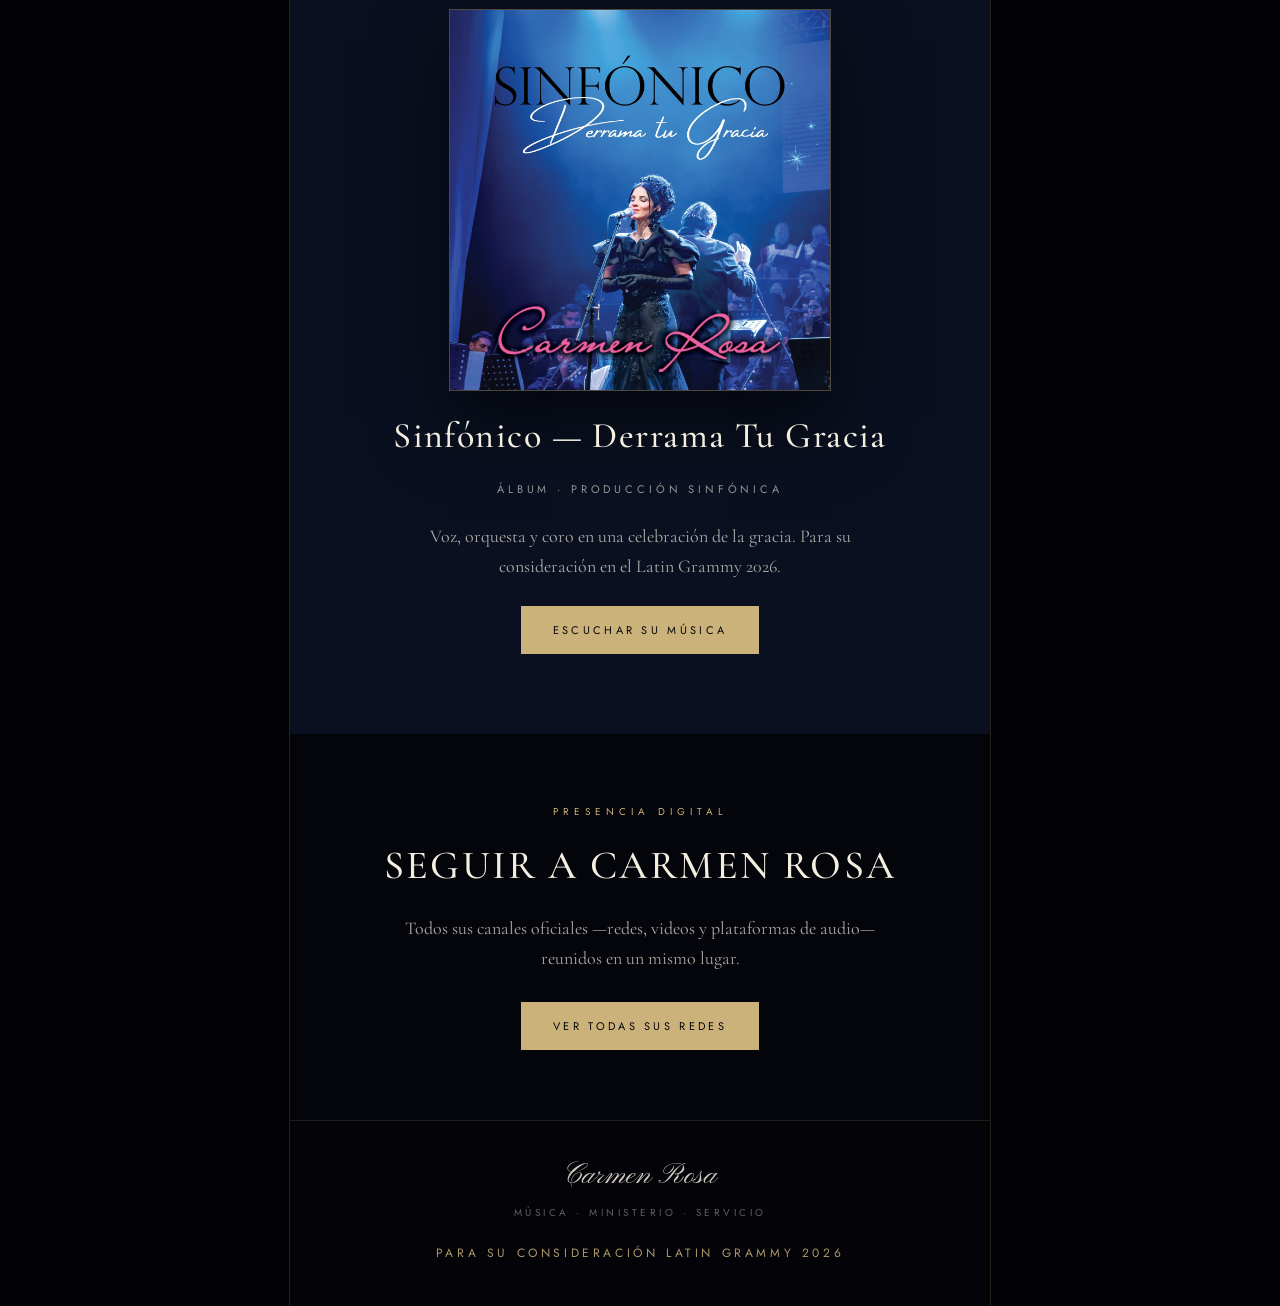
==== commit 013c95a3: "revert: volver a los videos destacados anteriores Co-Authored-By: Claude Opus 5 <noreply@anthropic.c" ====
--- a/index.html
+++ b/index.html
@@ -99,29 +99,29 @@
       <p style="margin:0; font-style:italic; font-size:18px; line-height:1.65; color:rgba(244,238,225,0.68); max-width:520px;">“Una propuesta audiovisual donde la música, la espiritualidad y el mensaje se unen para crear una experiencia de oración, esperanza y encuentro.”</p>
     </div>
 
-    <div class="video-card" data-youtube="https://youtu.be/oSFRDeDW6wg" data-titulo="La Vía Dolorosa">
+    <div class="video-card" data-youtube="https://youtu.be/lalOdAlhWxc" data-titulo="Fuente de Misericordia">
       <div class="video-card__frame">
-        <button type="button" class="video-card__trigger" aria-label="Reproducir video: La Vía Dolorosa">
+        <button type="button" class="video-card__trigger" aria-label="Reproducir video: Fuente de Misericordia">
           <img class="video-card__thumb" src="[data-uri]" alt="" loading="lazy">
           <span class="video-card__veil"></span>
           <span class="video-card__play"></span>
           <span class="video-card__meta">
-            <span class="video-card__kicker">Sinfónico · Video Oficial</span>
-            <span class="video-card__title">La Vía Dolorosa</span>
+            <span class="video-card__kicker">Video Audiovisual Oficial</span>
+            <span class="video-card__title">Fuente de Misericordia</span>
           </span>
         </button>
       </div>
     </div>
 
-    <div class="video-card" data-youtube="https://youtu.be/EQPi8KVTbsE" data-titulo="El Diario de María">
+    <div class="video-card" data-youtube="https://youtu.be/XADUqi76aJs" data-titulo="Video Oficial">
       <div class="video-card__frame">
-        <button type="button" class="video-card__trigger" aria-label="Reproducir video: El Diario de María">
+        <button type="button" class="video-card__trigger" aria-label="Reproducir video: Video Oficial">
           <img class="video-card__thumb" src="[data-uri]" alt="" loading="lazy">
           <span class="video-card__veil"></span>
           <span class="video-card__play"></span>
           <span class="video-card__meta">
-            <span class="video-card__kicker">Sinfónico · Video Oficial</span>
-            <span class="video-card__title">El Diario de María</span>
+            <span class="video-card__kicker">Carmen&nbsp;Rosa</span>
+            <span class="video-card__title">Video Oficial</span>
           </span>
         </button>
       </div>
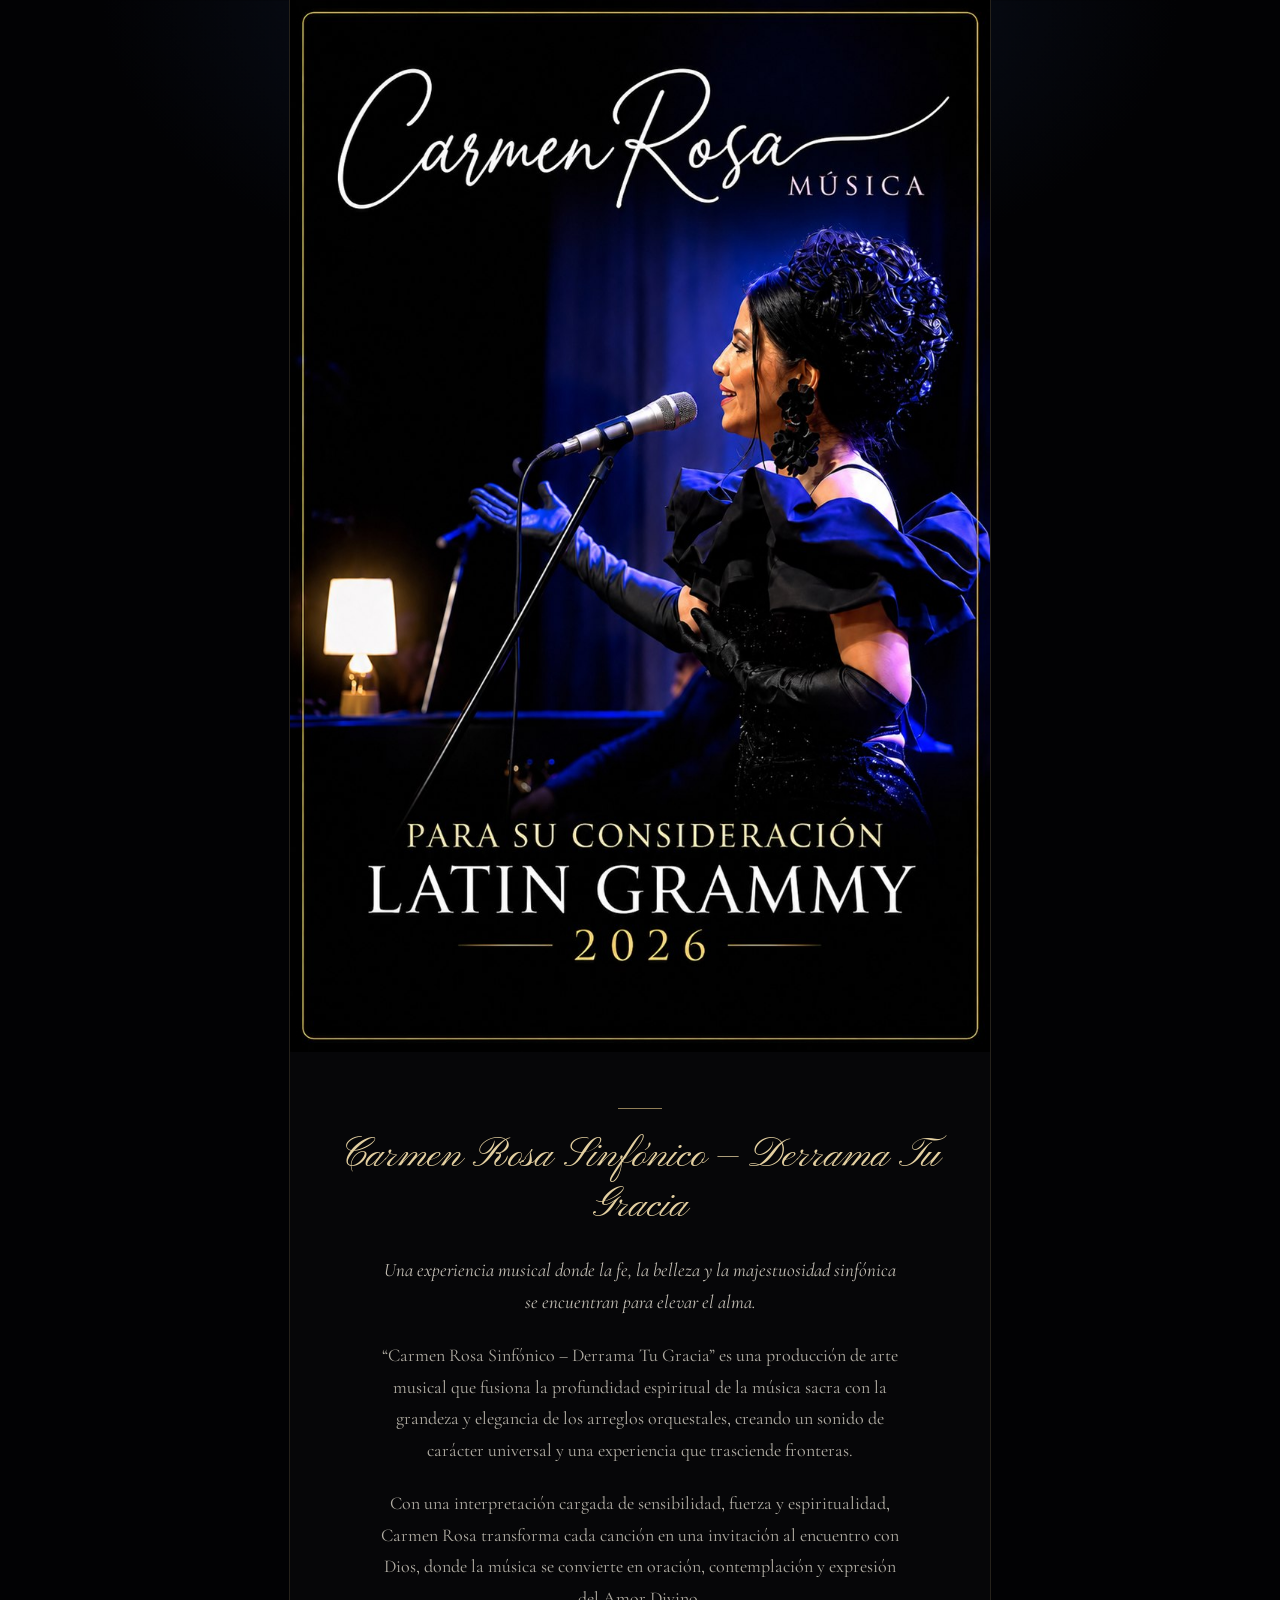
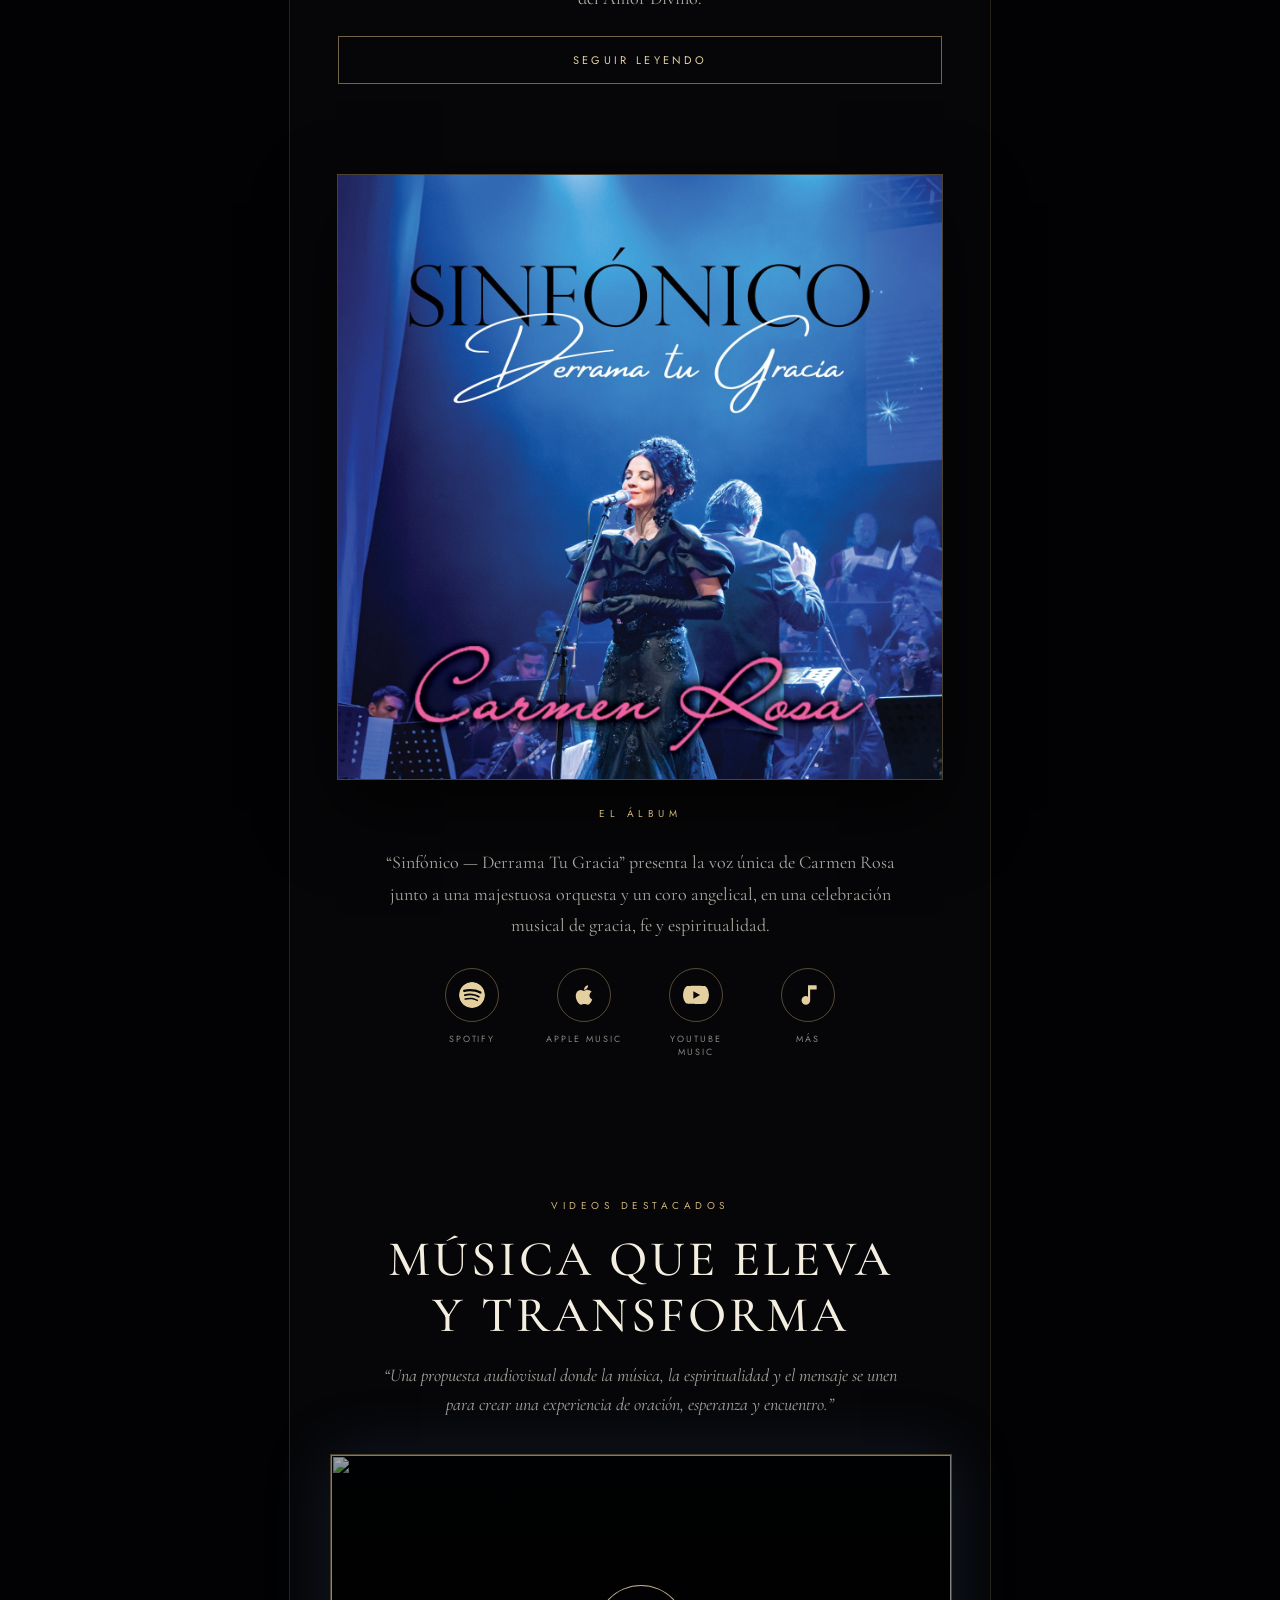
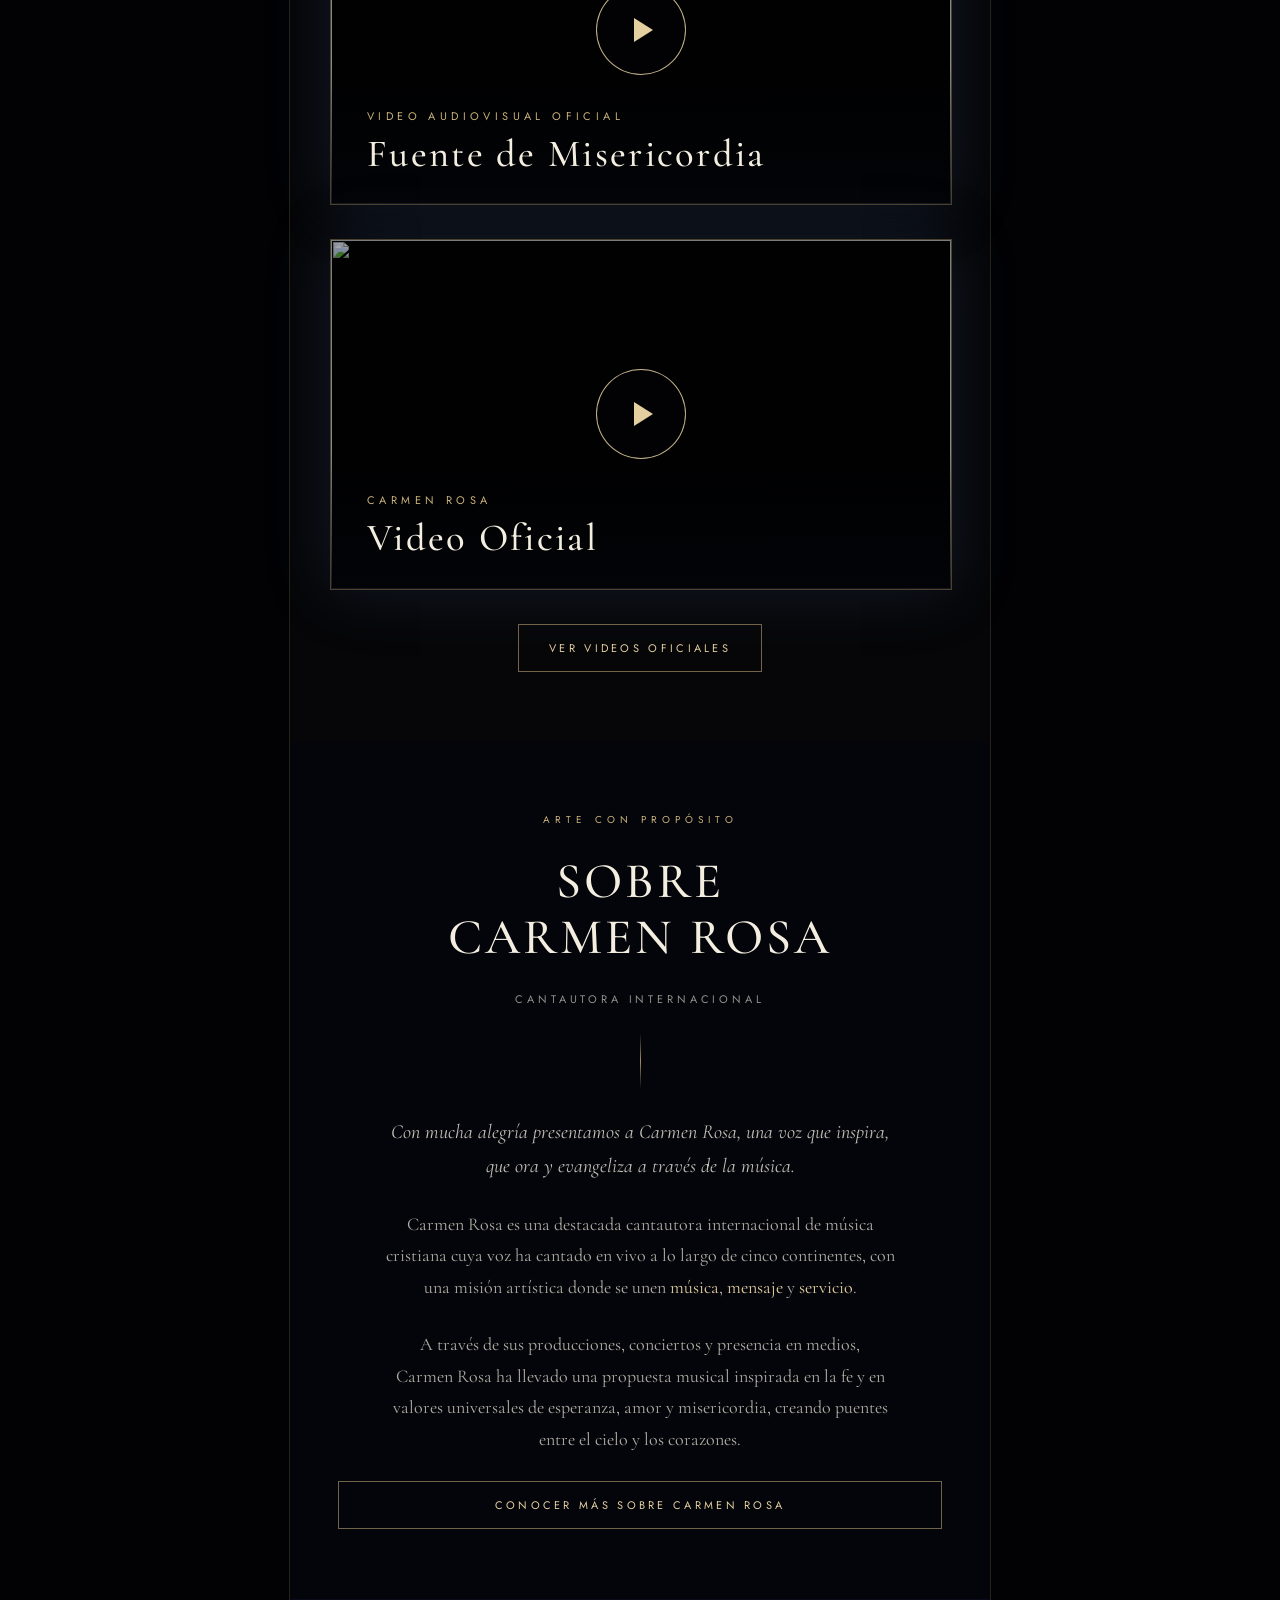
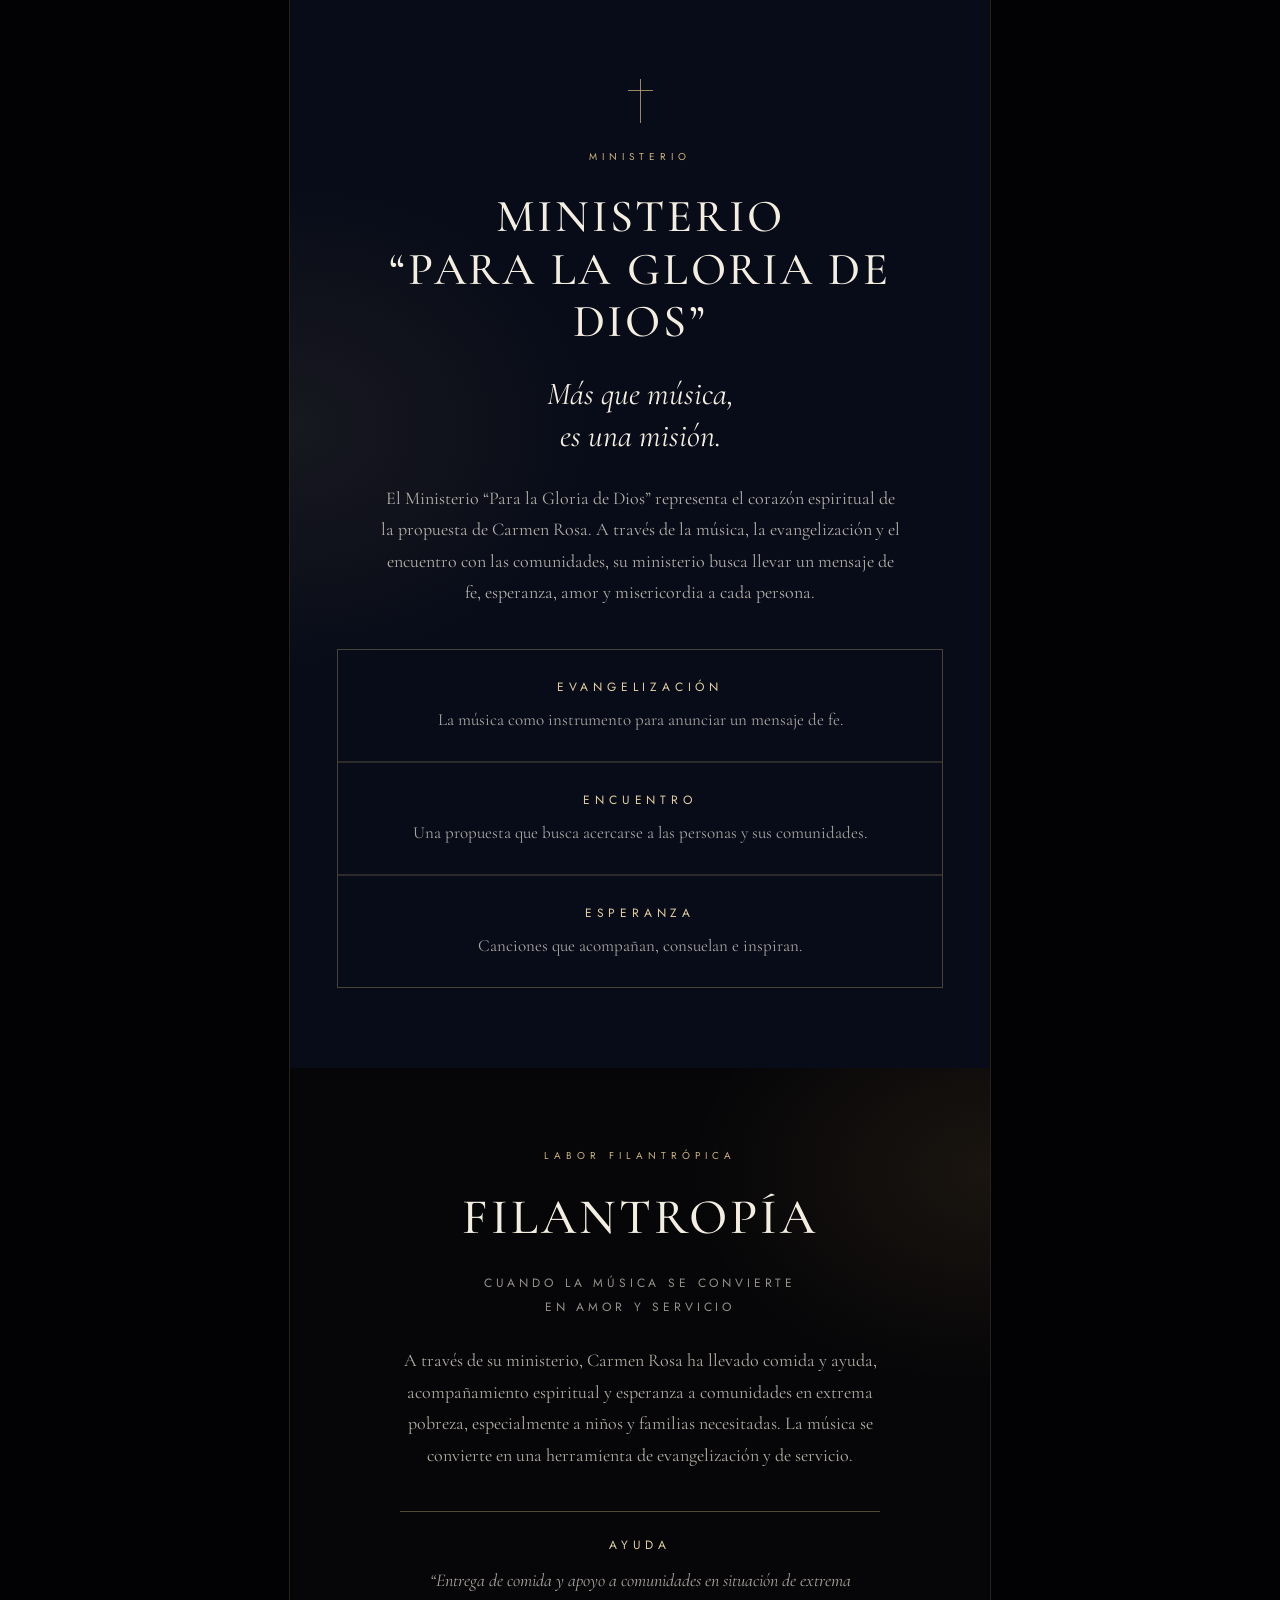
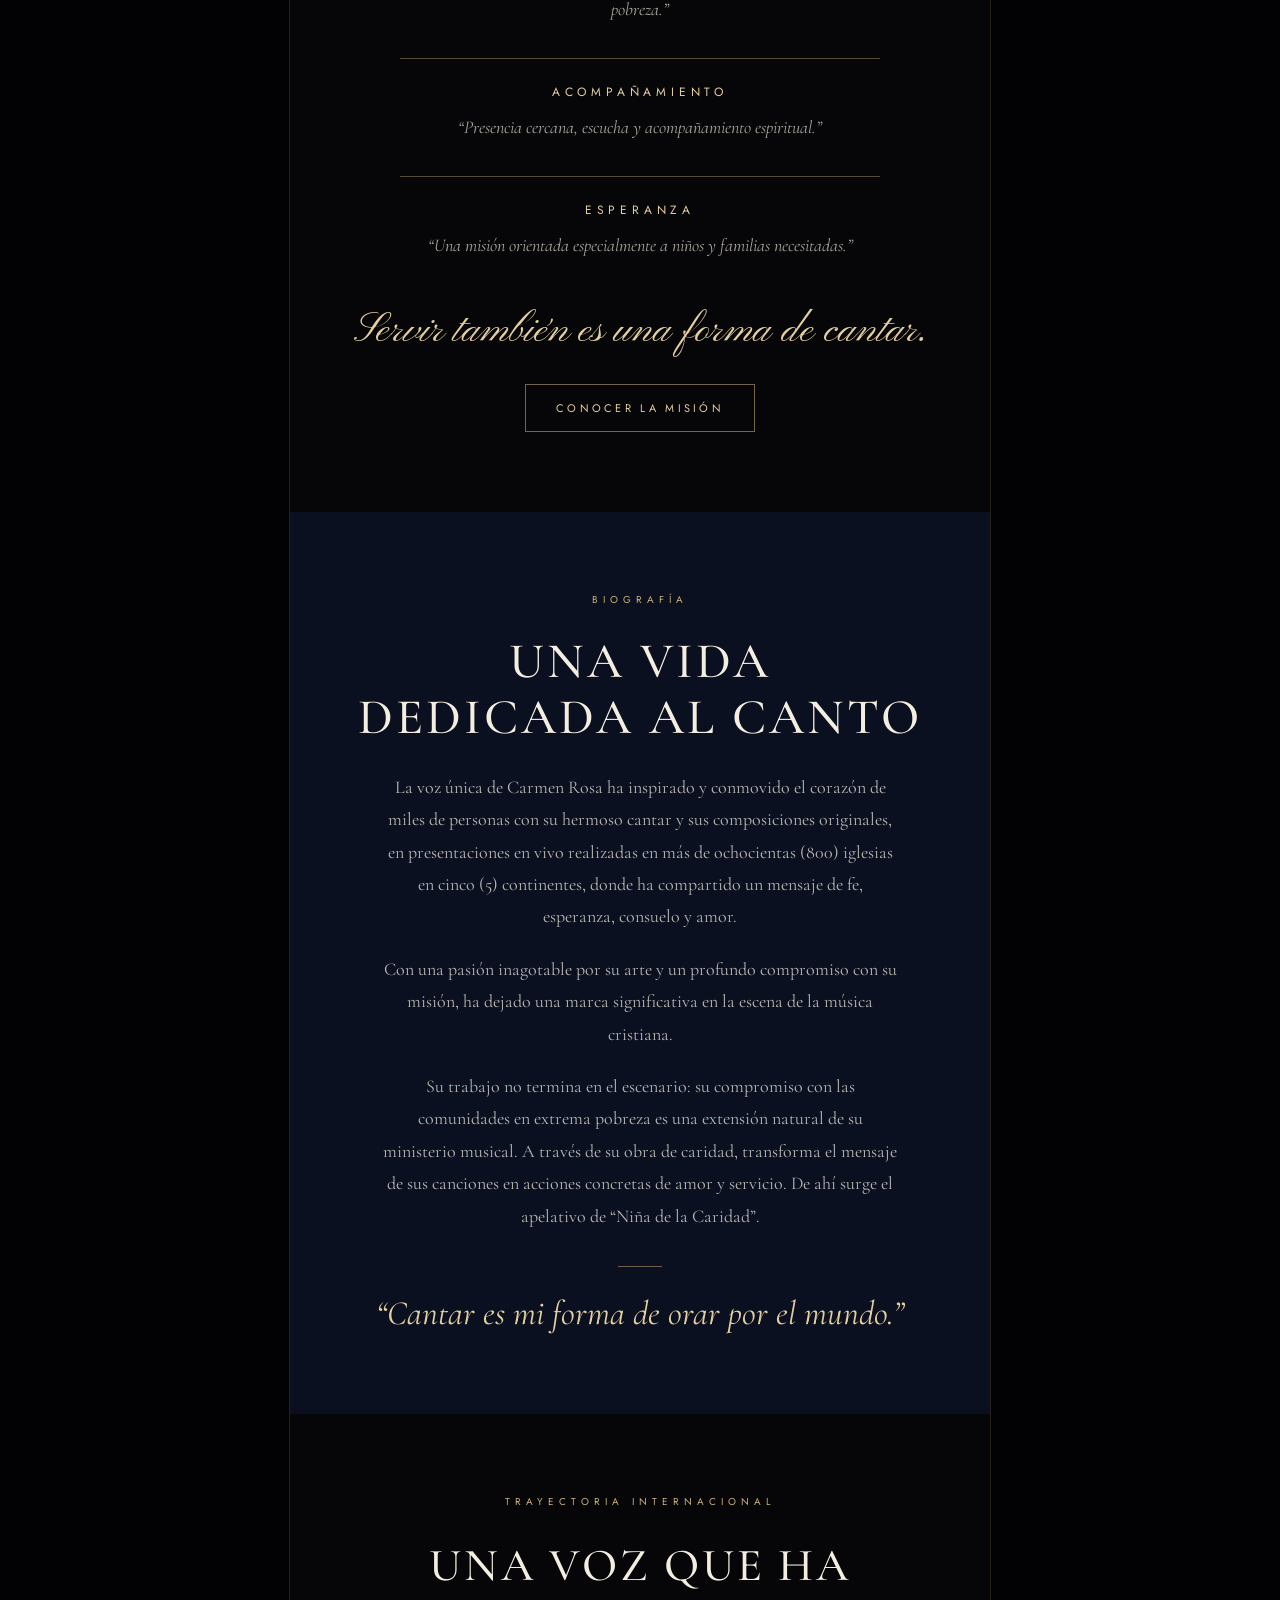
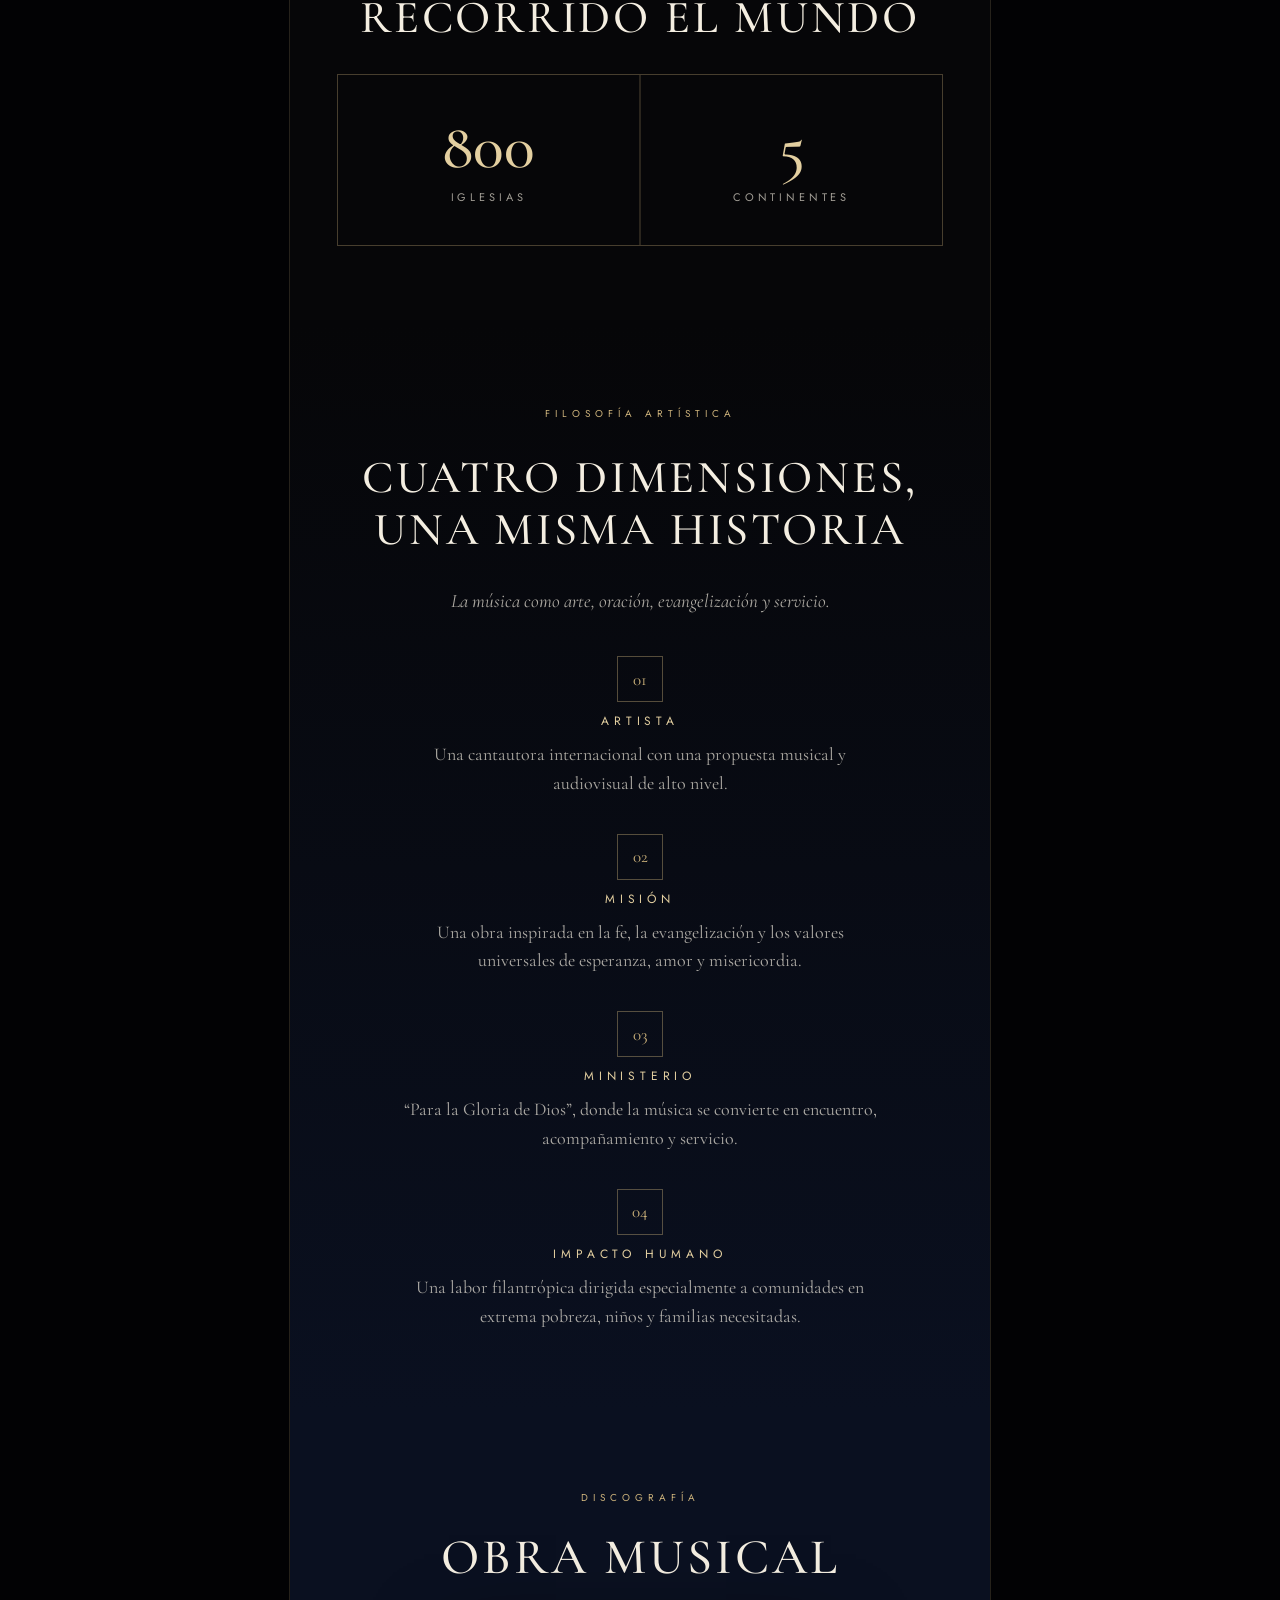
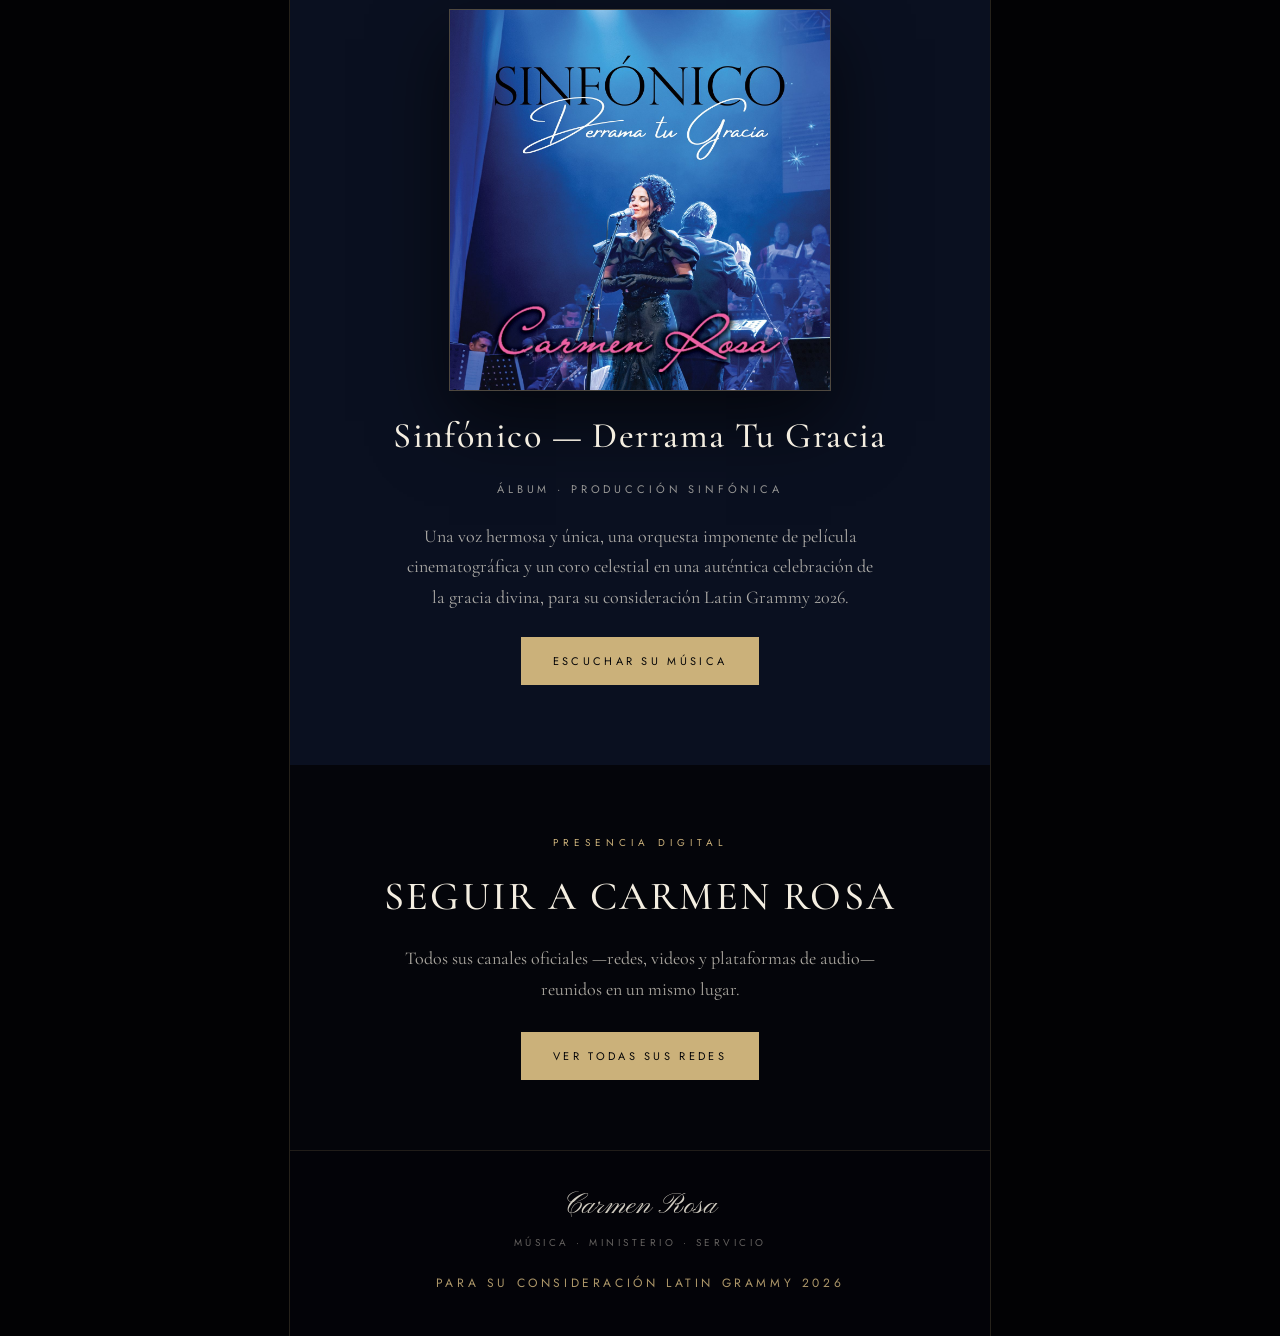
==== commit 4c02b35b: "feat: correcciones de texto en biografia y discografia Co-Authored-By: Claude Opus 5 <noreply@anthro" ====
--- a/index.html
+++ b/index.html
@@ -7,16 +7,24 @@
 <title>Carmen Rosa — Música y Ministerio | Sinfónico: Derrama Tu Gracia</title>
 <meta name="description" content="Carmen Rosa, cantautora internacional. “Sinfónico — Derrama Tu Gracia”: voz, orquesta y coro. Para su consideración en el Latin Grammy 2026. Ministerio “Para la Gloria de Dios”.">
 <meta name="theme-color" content="#020204">
-<link rel="canonical" href="https://TU-DOMINIO.com/">
+<link rel="canonical" href="https://carmenrosa.org/">
 
 <meta property="og:type" content="website">
 <meta property="og:site_name" content="Carmen Rosa">
 <meta property="og:locale" content="es_ES">
-<meta property="og:title" content="Carmen Rosa — Música y Ministerio">
-<meta property="og:description" content="“Sinfónico — Derrama Tu Gracia”: voz, orquesta y coro. Para su consideración en el Latin Grammy 2026.">
-<meta property="og:image" content="https://TU-DOMINIO.com/assets/img/portada-fyc.jpg">
-<meta property="og:url" content="https://TU-DOMINIO.com/">
+<meta property="og:title" content="PARA SU CONSIDERACIÓN LATIN GRAMMY 2026">
+<meta property="og:description" content="Carmen Rosa presenta “Sinfónico — Derrama Tu Gracia”: su voz única junto a una majestuosa orquesta y un coro angelical, en una celebración musical de gracia, fe y espiritualidad.">
+<meta property="og:image" content="https://carmenrosa.org/assets/img/og-whatsapp.jpg">
+<meta property="og:image:secure_url" content="https://carmenrosa.org/assets/img/og-whatsapp.jpg">
+<meta property="og:image:type" content="image/jpeg">
+<meta property="og:image:width" content="1200">
+<meta property="og:image:height" content="1200">
+<meta property="og:image:alt" content="Carmen Rosa — Para su consideración, Latin Grammy 2026">
+<meta property="og:url" content="https://carmenrosa.org/">
 <meta name="twitter:card" content="summary_large_image">
+<meta name="twitter:title" content="PARA SU CONSIDERACIÓN LATIN GRAMMY 2026">
+<meta name="twitter:description" content="Carmen Rosa presenta “Sinfónico — Derrama Tu Gracia”: su voz única junto a una majestuosa orquesta y un coro angelical.">
+<meta name="twitter:image" content="https://carmenrosa.org/assets/img/og-whatsapp.jpg">
 
 <link rel="icon" href="assets/img/favicon.png" type="image/png">
 <link rel="apple-touch-icon" href="assets/img/favicon.png">
@@ -33,12 +41,12 @@
   "name": "Carmen Rosa",
   "description": "Cantautora internacional cuya misión artística une música, mensaje y servicio. Ministerio “Para la Gloria de Dios”.",
   "genre": ["Música cristiana", "Música sinfónica"],
-  "url": "https://TU-DOMINIO.com/",
-  "image": "https://TU-DOMINIO.com/assets/img/portada-fyc.jpg",
+  "url": "https://carmenrosa.org/",
+  "image": "https://carmenrosa.org/assets/img/portada-fyc.jpg",
   "album": {
     "@type": "MusicAlbum",
     "name": "Sinfónico — Derrama Tu Gracia",
-    "image": "https://TU-DOMINIO.com/assets/img/album-sinfonico.jpg"
+    "image": "https://carmenrosa.org/assets/img/album-sinfonico.jpg"
   }
 }
 </script>
@@ -203,9 +211,9 @@
     <div style="font-family:'Jost',sans-serif; font-size:10px; letter-spacing:0.5em; text-transform:uppercase; color:#cbb17a;">Biografía</div>
     <h2 style="margin:0; font-family:'Cormorant Garamond',serif; font-weight:500; font-size:clamp(34px,5vw,50px); line-height:1.12; letter-spacing:0.06em;">UNA VIDA<br>DEDICADA AL CANTO</h2>
     <div style="display:flex; flex-direction:column; gap:20px; font-size:18px; line-height:1.8; color:rgba(244,238,225,0.75); max-width:520px; text-align:center;">
-      <p style="margin:0;">La voz única de Carmen&nbsp;Rosa ha inspirado y conmovido el corazón de miles de personas con su hermoso cantar y sus composiciones originales, en presentaciones en vivo realizadas en más de ochocientas (800) iglesias de cinco (5) continentes, donde ha compartido un mensaje de fe, esperanza, consuelo y amor.</p>
+      <p style="margin:0;">La voz única de Carmen&nbsp;Rosa ha inspirado y conmovido el corazón de miles de personas con su hermoso cantar y sus composiciones originales, en presentaciones en vivo realizadas en más de ochocientas (800) iglesias en cinco (5) continentes, donde ha compartido un mensaje de fe, esperanza, consuelo y amor.</p>
       <p style="margin:0;">Con una pasión inagotable por su arte y un profundo compromiso con su misión, ha dejado una marca significativa en la escena de la música cristiana.</p>
-      <p style="margin:0;">Su trabajo no termina en el escenario: su compromiso con las comunidades en extrema pobreza es una extensión natural de su ministerio musical. A través de su obra de caridad, transforma el mensaje de sus canciones en acciones concretas de amor y servicio. De ahí surge el apelativo de “Niña de la Caridad”.</p>
+      <p style="margin:0;">Su trabajo no termina en el escenario: su compromiso con las comunidades en extrema pobreza es una extensión natural de su ministerio musical. A través de su obra de caridad, transforma el mensaje de sus canciones en acciones concretas de amor y servicio. De ahí surge el apelativo de <span style="white-space:nowrap;">“Niña de la Caridad”.</span></p>
     </div>
     <div style="width:44px; height:1px; background:rgba(203,177,122,0.5); margin-top:8px;"></div>
     <div style="font-family:'Cormorant Garamond',serif; font-style:italic; font-size:clamp(24px,3.6vw,34px); color:#e3cfa0;">“Cantar es mi forma de orar por el mundo.”</div>
@@ -260,7 +268,7 @@
     <img src="assets/img/album-sinfonico.jpg" width="1400" height="1400" loading="lazy" alt="Sinfónico — Derrama Tu Gracia" style="display:block; width:70%; max-width:380px; height:auto; border:1px solid rgba(203,177,122,0.35); box-shadow:0 30px 70px rgba(0,0,0,0.6);">
     <div style="font-family:'Cormorant Garamond',serif; font-weight:500; font-size:clamp(26px,3.4vw,36px); line-height:1.15; letter-spacing:0.04em;">Sinfónico — Derrama Tu Gracia</div>
     <div style="font-family:'Jost',sans-serif; font-size:11px; letter-spacing:0.35em; text-transform:uppercase; color:rgba(244,238,225,0.6);">Álbum · Producción Sinfónica</div>
-    <p style="margin:0; font-size:18px; line-height:1.7; color:rgba(244,238,225,0.7); max-width:480px;">Voz, orquesta y coro en una celebración de la gracia. Para su consideración en el Latin Grammy 2026.</p>
+    <p style="margin:0; font-size:18px; line-height:1.7; color:rgba(244,238,225,0.7); max-width:480px;">Una voz hermosa y única, una orquesta imponente de película cinematográfica y un coro celestial en una auténtica celebración de la gracia divina, para su consideración Latin Grammy 2026.</p>
     <a href="#videos" class="btn btn--solid" style="padding:16px 32px;">Escuchar su música</a>
   </section>
 
